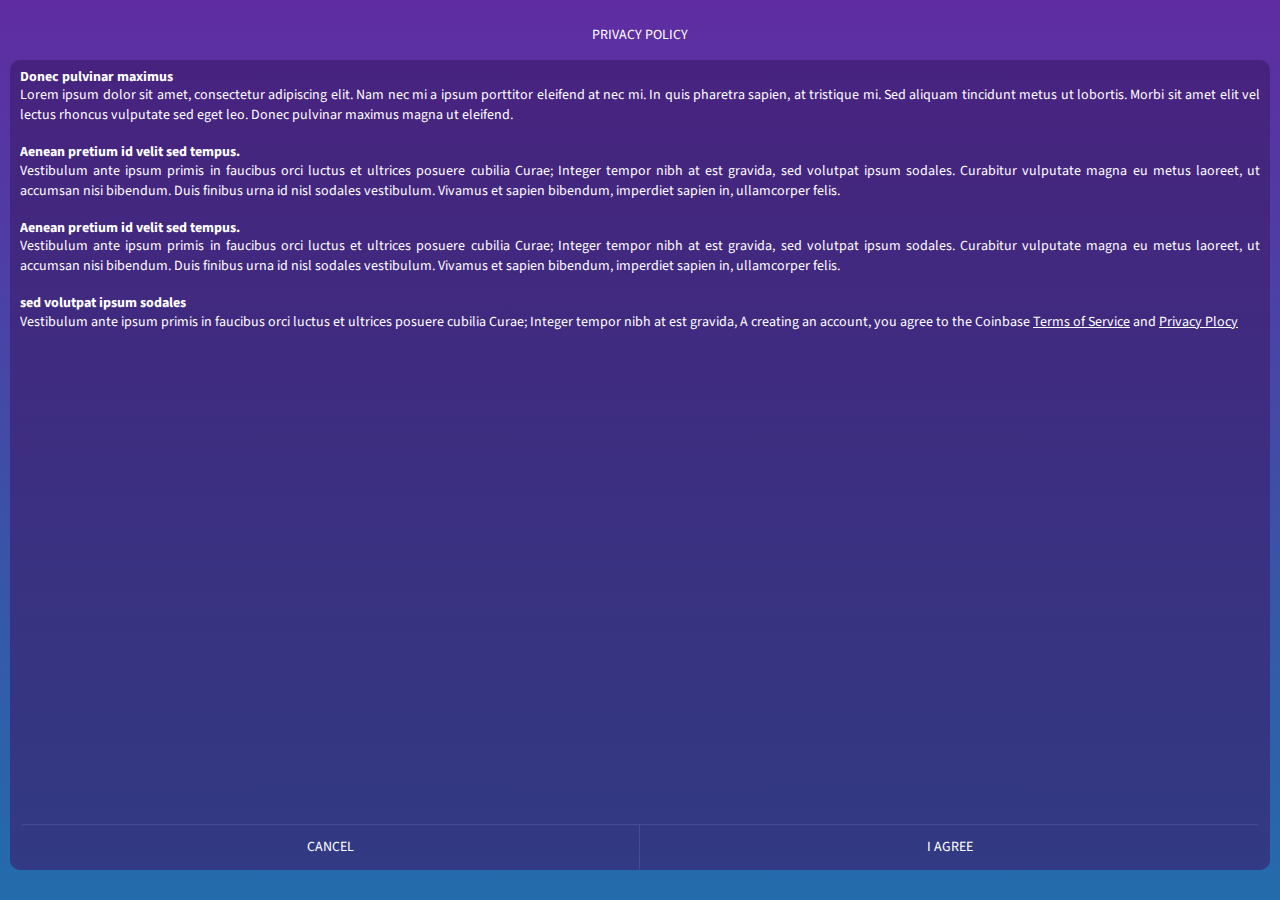
==== index.html @ c9eff9c0 "new version" ====
<!DOCTYPE html>
<html lang="en">
<head>
	<meta charset="utf-8">
	<meta http-equiv="X-UA-Compatible" content="IE=edge">
	<meta name="viewport" content="width=device-width, initial-scale=1, maximum-scale=1, user-scalable=no">
	<title>Health First</title>
	<link href="https://fonts.googleapis.com/css?family=Source+Sans+Pro:400,600,700,900" rel="stylesheet">
	<link href="css/bootstrap.min.css" rel="stylesheet">
	<!--<link href="css/bootstrap-datepicker.css" rel="stylesheet">-->
	<link href="css/theme.css?v=1.9" rel="stylesheet">
	<!--<link href="css/bootstrap-fileupload.css" rel="stylesheet">-->
</head>
<body class="privacy-page">
	<header id="pageheader" style="display:none;">
		<div class="header">
			<div class="panel-control-left"><a href="#"><img alt="Back" src="assets/img/menu2.png" width="21" height="19"></a></div>
			<div class="site-title"><h4>My profile</h4></div>
			<div class="panel-control-right"><a href="#"><img alt="Menu" src="assets/img/menu-icon.png" width="4" height="16"></a></div>
		</div>
	</header>
    
	<main id="pagecontent" class="mobile-wrapper">
		<div id="htmlContent">
			<div id="privacy_html">
				<div class="privacy-title">
				Privacy Policy
				</div>
				<div class="panel privacy-wrap main">
					<div class="panel-body">
					  <div id="privacy-box" class="privacy-box">
						<div class="privacy-cont">
							<h5>Donec pulvinar maximus</h5>
							<p>Lorem ipsum dolor sit amet, consectetur adipiscing elit. Nam nec mi a ipsum porttitor eleifend at nec mi. In quis pharetra sapien, at tristique mi. Sed aliquam tincidunt metus ut lobortis. Morbi sit amet elit vel lectus rhoncus vulputate sed eget leo. Donec pulvinar maximus magna ut eleifend.</p>
							<h5>Aenean pretium id velit sed tempus.</h5>
							<p>Vestibulum ante ipsum primis in faucibus orci luctus et ultrices posuere cubilia Curae; Integer tempor nibh at est gravida, sed volutpat ipsum sodales. Curabitur vulputate magna eu metus laoreet, ut accumsan nisi bibendum. Duis finibus urna id nisl sodales vestibulum. Vivamus et sapien bibendum, imperdiet sapien in, ullamcorper felis.</p>
							<h5>Aenean pretium id velit sed tempus.</h5>
							<p>Vestibulum ante ipsum primis in faucibus orci luctus et ultrices posuere cubilia Curae; Integer tempor nibh at est gravida, sed volutpat ipsum sodales. Curabitur vulputate magna eu metus laoreet, ut accumsan nisi bibendum. Duis finibus urna id nisl sodales vestibulum. Vivamus et sapien bibendum, imperdiet sapien in, ullamcorper felis.</p>
							<h5>sed volutpat ipsum sodales</h5> 
							<p>Vestibulum ante ipsum primis in faucibus orci luctus et ultrices posuere cubilia Curae; Integer tempor nibh at est gravida, A creating an account, you agree to the Coinbase <a href="">Terms of Service</a> and <a href="">Privacy Plocy</a></p>
						</div>
					  </div>
					</div>
					<div class="panel-footer ">
						<div class="btn-group btn-group-footer btn-group-justified privacy-footer">
							<a href="#" class="btn">Cancel</a>
							<a href="#" class="btn">I Agree</a>
						</div>
					</div>
				</div>
			</div>
		</div>
	</main>
    
    <footer id="pagefooter"> </footer>
    <div id="loading" style="text-align: center; display: none;">
        <img src="img/AcuantWebServices/ring.gif" alt="loading" width="66" height="66">
    </div>
    <script src="js/jquery.min.js"></script>
    <script src="js/bootstrap.min.js"></script>
    <script src="js/modernizr.js"></script>
    <script src="js/jquery.validate.js"></script>
    <script type='text/javascript' src='js/select2.js'></script>
	<script type="text/javascript" src="js/jquery.nicescroll.min.js"></script>
	<!--<script type="text/javascript" src="js/jquery.slimscroll.js"></script>-->
    <!--<script src="js/jquery.nicescroll.min.js"></script> -->
    <script src="js/yosiwebapp.js?v=3.1"></script>
   	<script src="js/app.js"></script>
</body>
</html>
---- css/theme.css ----
.clearfix{*zoom:1;}
.clearfix:before,
.clearfix:after{display:table;content:"";line-height:0;}
.clearfix:after{clear:both;}
.hide-text{font:0/0 a;color:transparent;text-shadow:none;background-color:transparent;border:0;}
.input-block-level{display:block;width:100%;min-height:30px;-webkit-box-sizing:border-box;-moz-box-sizing:border-box;box-sizing:border-box;}
.btn-file{overflow:hidden;position:relative;vertical-align:middle;}
.btn-file > input{position:absolute;top:0;right:0;margin:0;opacity:0;filter:alpha(opacity=0);transform:translate(-300px, 0) scale(4);font-size:23px;direction:ltr;cursor:pointer;}
.fileupload{margin-bottom:9px;}
.fileupload .uneditable-input{display:inline-block;margin-bottom:0px;vertical-align:middle;cursor:text;}
.fileupload .thumbnail{overflow:hidden;display:inline-block;margin-bottom:5px;vertical-align:middle;text-align:center;}
.fileupload .thumbnail > img{display:inline-block;vertical-align:middle;max-height:100%;}
.fileupload .btn{vertical-align:middle;}
.fileupload-exists .fileupload-new,
.fileupload-new .fileupload-exists{display:none;}
.fileupload-inline .fileupload-controls{display:inline;}
.fileupload-new .input-append .btn-file{-webkit-border-radius:0 3px 3px 0;-moz-border-radius:0 3px 3px 0;border-radius:0 3px 3px 0;}
.thumbnail-borderless .thumbnail{border:none;padding:0;-webkit-border-radius:0;-moz-border-radius:0;border-radius:0;-webkit-box-shadow:none;-moz-box-shadow:none;box-shadow:none;}
.fileupload-new.thumbnail-borderless .thumbnail{border:1px solid #ddd;}
.control-group.warning .fileupload .uneditable-input{color:#a47e3c;border-color:#a47e3c;}
.control-group.warning .fileupload .fileupload-preview{color:#a47e3c;}
.control-group.warning .fileupload .thumbnail{border-color:#a47e3c;}
.control-group.error .fileupload .uneditable-input{color:#b94a48;border-color:#b94a48;}
.control-group.error .fileupload .fileupload-preview{color:#b94a48;}
.control-group.error .fileupload .thumbnail{border-color:#b94a48;}
.control-group.success .fileupload .uneditable-input{color:#468847;border-color:#468847;}
.control-group.success .fileupload .fileupload-preview{color:#468847;}
.control-group.success .fileupload .thumbnail{border-color:#468847;}
.select2-container{box-sizing:border-box;display:inline-block;margin:0;position:relative;vertical-align:middle;}
.select2-container .select2-selection--single{box-sizing:border-box;cursor:pointer;display:block;height:30px;user-select:none;-webkit-user-select:none;}
.select2-container .select2-selection--single .select2-selection__rendered{display:block;padding-left:12px;padding-right:20px;overflow:hidden;text-overflow:ellipsis;white-space:nowrap;font-size:13px;}
.select2-container .select2-selection--single .select2-selection__clear{position:relative;}
.select2-container[dir="rtl"] .select2-selection--single .select2-selection__rendered{padding-right:8px;padding-left:20px;}
.select2-container .select2-selection--multiple{box-sizing:border-box;cursor:pointer;display:block;min-height:32px;user-select:none;-webkit-user-select:none;}
.select2-container .select2-selection--multiple .select2-selection__rendered{display:inline-block;overflow:hidden;padding-left:8px;text-overflow:ellipsis;white-space:nowrap;}
.select2-container .select2-search--inline{float:left;}
.select2-container .select2-search--inline .select2-search__field{box-sizing:border-box;border:none;font-size:100%;margin-top:5px;padding:0;}
.select2-container .select2-search--inline .select2-search__field::-webkit-search-cancel-button{-webkit-appearance:none;}
.select2-dropdown{background-color:#f8fafc;border:1px solid #e4e4e4;border-radius:4px;box-sizing:border-box;display:block;position:absolute;left:-100000px;width:100%;z-index:1051;}
.select2-results{display:block;}
.select2-results__options{list-style:none;margin:0;padding:0;}
.select2-results__option{padding:6px;user-select:none;-webkit-user-select:none;}
.select2-results__option[aria-selected]{cursor:pointer;}
.select2-container--open .select2-dropdown{left:0;}
.select2-container--open .select2-dropdown--above{border-bottom:none;border-bottom-left-radius:0;border-bottom-right-radius:0;}
.select2-search--dropdown{display:block;padding:4px;}
.select2-search--dropdown .select2-search__field{padding:4px;width:100%;box-sizing:border-box;}
.select2-search--dropdown .select2-search__field::-webkit-search-cancel-button{-webkit-appearance:none;}
.select2-search--dropdown.select2-search--hide{display:none;}
.select2-close-mask{border:0;margin:0;padding:0;display:block;position:fixed;left:0;top:0;min-height:100%;min-width:100%;height:auto;width:auto;opacity:0;z-index:99;background-color:#fff;filter:alpha(opacity=0);}
.select2-hidden-accessible{border:0 !important;clip:rect(0 0 0 0) !important;height:1px !important;margin:-1px !important;overflow:hidden !important;padding:0 !important;position:absolute !important;width:1px !important;}
.select2-container--default .select2-selection--single{background-color:#f8fafc;border:1px solid #e4e4e4;border-radius:4px;color:#fff;}
.select2-container--default .select2-selection--single .select2-selection__rendered{color:#333;line-height:28px;}
.select2-container--default .select2-selection--single .select2-selection__clear{cursor:pointer;float:right;font-weight:bold;}
.select2-container--default .select2-selection--single .select2-selection__placeholder{color:#999;}
.select2-container--default .select2-selection--single .select2-selection__arrow{height:28px;position:absolute;top:1px;right:1px;width:20px;}
.select2-container--default .select2-selection--single .select2-selection__arrow b{border-color:#939393 transparent transparent transparent;border-style:solid;border-width:5px 4px 0 4px;height:0;left:50%;margin-left:-4px;margin-top:-2px;position:absolute;top:50%;width:0;}
.select2-container--default[dir="rtl"] .select2-selection--single .select2-selection__clear{float:left;}
.select2-container--default[dir="rtl"] .select2-selection--single .select2-selection__arrow{left:1px;right:auto;}
.select2-container--default.select2-container--disabled .select2-selection--single{background-color:#eee;cursor:default;}
.select2-container--default.select2-container--disabled .select2-selection--single .select2-selection__clear{display:none;}
.select2-container--default.select2-container--open .select2-selection--single .select2-selection__arrow b{border-color:transparent transparent #939393 transparent;border-width:0 4px 5px 4px;}
.select2-container--default .select2-selection--multiple{background-color:white;border:1px solid #aaa;border-radius:4px;cursor:text;}
.select2-container--default .select2-selection--multiple .select2-selection__rendered{box-sizing:border-box;list-style:none;margin:0;padding:0 5px;width:100%;}
.select2-container--default .select2-selection--multiple .select2-selection__placeholder{color:#999;margin-top:5px;float:left;}
.select2-container--default .select2-selection--multiple .select2-selection__clear{cursor:pointer;float:right;font-weight:bold;margin-top:5px;margin-right:10px;}
.select2-container--default .select2-selection--multiple .select2-selection__choice{background-color:#e4e4e4;border:1px solid #aaa;border-radius:4px;cursor:default;float:left;margin-right:5px;margin-top:5px;padding:0 5px;}
.select2-container--default .select2-selection--multiple .select2-selection__choice__remove{color:#999;cursor:pointer;display:inline-block;font-weight:bold;margin-right:2px;}
.select2-container--default .select2-selection--multiple .select2-selection__choice__remove:hover{color:#333;}
.select2-container--default[dir="rtl"] .select2-selection--multiple .select2-selection__choice, .select2-container--default[dir="rtl"] .select2-selection--multiple .select2-selection__placeholder, .select2-container--default[dir="rtl"] .select2-selection--multiple .select2-search--inline{float:right;}
.select2-container--default[dir="rtl"] .select2-selection--multiple .select2-selection__choice{margin-left:5px;margin-right:auto;}
.select2-container--default[dir="rtl"] .select2-selection--multiple .select2-selection__choice__remove{margin-left:2px;margin-right:auto;}
.select2-container--default.select2-container--focus .select2-selection--multiple{border:solid black 1px;outline:0;}
.select2-container--default.select2-container--disabled .select2-selection--multiple{background-color:#eee;cursor:default;}
.select2-container--default.select2-container--disabled .select2-selection__choice__remove{display:none;}
.select2-container--default.select2-container--open.select2-container--above .select2-selection--single, .select2-container--default.select2-container--open.select2-container--above .select2-selection--multiple{border-top-left-radius:0;border-top-right-radius:0;}
.select2-container--default.select2-container--open.select2-container--below .select2-selection--single, .select2-container--default.select2-container--open.select2-container--below .select2-selection--multiple{border-bottom-left-radius:0;border-bottom-right-radius:0;}
.select2-container--default .select2-search--dropdown .select2-search__field{background-color:#206a47;border:1px solid #206a47;}
.select2-container--default .select2-search--inline .select2-search__field{background:transparent;border:none;outline:0;box-shadow:none;-webkit-appearance:textfield;}
.select2-container--default .select2-results > .select2-results__options{max-height:200px;overflow-y:auto;}
.select2-container--default .select2-results__option[role=group]{padding:0;}
.select2-container--default .select2-results__option[aria-disabled=true]{color:#999;}
.select2-container--default .select2-results__option .select2-results__option{padding-left:1em;}
.select2-container--default .select2-results__option .select2-results__option .select2-results__group{padding-left:0;}
.select2-container--default .select2-results__option .select2-results__option .select2-results__option{margin-left:-1em;padding-left:2em;}
.select2-container--default .select2-results__option .select2-results__option .select2-results__option .select2-results__option{margin-left:-2em;padding-left:3em;}
.select2-container--default .select2-results__option .select2-results__option .select2-results__option .select2-results__option .select2-results__option{margin-left:-3em;padding-left:4em;}
.select2-container--default .select2-results__option .select2-results__option .select2-results__option .select2-results__option .select2-results__option .select2-results__option{margin-left:-4em;padding-left:5em;}
.select2-container--default .select2-results__option .select2-results__option .select2-results__option .select2-results__option .select2-results__option .select2-results__option .select2-results__option{margin-left:-5em;padding-left:6em;}
.select2-container--default .select2-results__option--highlighted[aria-selected]{background-color:#5897fb;color:white;}
.select2-container--default .select2-results__group{cursor:default;display:block;padding:6px;}
.select2-container--classic .select2-selection--single{background-color:#f7f7f7;border:1px solid #aaa;border-radius:4px;outline:0;background-image:-webkit-linear-gradient(top, white 50%, #eeeeee 100%);background-image:-o-linear-gradient(top, white 50%, #eeeeee 100%);background-image:linear-gradient(to bottom, white 50%, #eeeeee 100%);background-repeat:repeat-x;filter:progid:DXImageTransform.Microsoft.gradient(startColorstr='#FFFFFFFF', endColorstr='#FFEEEEEE', GradientType=0);}
.select2-container--classic .select2-selection--single:focus{border:1px solid #5897fb;}
.select2-container--classic .select2-selection--single .select2-selection__rendered{color:#444;line-height:28px;}
.select2-container--classic .select2-selection--single .select2-selection__clear{cursor:pointer;float:right;font-weight:bold;margin-right:10px;}
.select2-container--classic .select2-selection--single .select2-selection__placeholder{color:#999;}
.select2-container--classic .select2-selection--single .select2-selection__arrow{background-color:#ddd;border:none;border-left:1px solid #aaa;border-top-right-radius:4px;border-bottom-right-radius:4px;height:26px;position:absolute;top:1px;right:1px;width:20px;background-image:-webkit-linear-gradient(top, #eeeeee 50%, #cccccc 100%);background-image:-o-linear-gradient(top, #eeeeee 50%, #cccccc 100%);background-image:linear-gradient(to bottom, #eeeeee 50%, #cccccc 100%);background-repeat:repeat-x;filter:progid:DXImageTransform.Microsoft.gradient(startColorstr='#FFEEEEEE', endColorstr='#FFCCCCCC', GradientType=0);}
.select2-container--classic .select2-selection--single .select2-selection__arrow b{border-color:#888 transparent transparent transparent;border-style:solid;border-width:5px 4px 0 4px;height:0;left:50%;margin-left:-4px;margin-top:-2px;position:absolute;top:50%;width:0;}
.select2-container--classic[dir="rtl"] .select2-selection--single .select2-selection__clear{float:left;}
.select2-container--classic[dir="rtl"] .select2-selection--single .select2-selection__arrow{border:none;border-right:1px solid #aaa;border-radius:0;border-top-left-radius:4px;border-bottom-left-radius:4px;left:1px;right:auto;}
.select2-container--classic.select2-container--open .select2-selection--single{border:1px solid #5897fb;}
.select2-container--classic.select2-container--open .select2-selection--single .select2-selection__arrow{background:transparent;border:none;}
.select2-container--classic.select2-container--open .select2-selection--single .select2-selection__arrow b{border-color:transparent transparent #888 transparent;border-width:0 4px 5px 4px;}
.select2-container--classic.select2-container--open.select2-container--above .select2-selection--single{border-top:none;border-top-left-radius:0;border-top-right-radius:0;background-image:-webkit-linear-gradient(top, white 0%, #eeeeee 50%);background-image:-o-linear-gradient(top, white 0%, #eeeeee 50%);background-image:linear-gradient(to bottom, white 0%, #eeeeee 50%);background-repeat:repeat-x;filter:progid:DXImageTransform.Microsoft.gradient(startColorstr='#FFFFFFFF', endColorstr='#FFEEEEEE', GradientType=0);}
.select2-container--classic.select2-container--open.select2-container--below .select2-selection--single{border-bottom:none;border-bottom-left-radius:0;border-bottom-right-radius:0;background-image:-webkit-linear-gradient(top, #eeeeee 50%, white 100%);background-image:-o-linear-gradient(top, #eeeeee 50%, white 100%);background-image:linear-gradient(to bottom, #eeeeee 50%, white 100%);background-repeat:repeat-x;filter:progid:DXImageTransform.Microsoft.gradient(startColorstr='#FFEEEEEE', endColorstr='#FFFFFFFF', GradientType=0);}
.select2-container--classic .select2-selection--multiple{background-color:white;border:1px solid #aaa;border-radius:4px;cursor:text;outline:0;}
.select2-container--classic .select2-selection--multiple:focus{border:1px solid #5897fb;}
.select2-container--classic .select2-selection--multiple .select2-selection__rendered{list-style:none;margin:0;padding:0 5px;}
.select2-container--classic .select2-selection--multiple .select2-selection__clear{display:none;}
.select2-container--classic .select2-selection--multiple .select2-selection__choice{background-color:#e4e4e4;border:1px solid #aaa;border-radius:4px;cursor:default;float:left;margin-right:5px;margin-top:5px;padding:0 5px;}
.select2-container--classic .select2-selection--multiple .select2-selection__choice__remove{color:#888;cursor:pointer;display:inline-block;font-weight:bold;margin-right:2px;}
.select2-container--classic .select2-selection--multiple .select2-selection__choice__remove:hover{color:#555;}
.select2-container--classic[dir="rtl"] .select2-selection--multiple .select2-selection__choice{float:right;}
.select2-container--classic[dir="rtl"] .select2-selection--multiple .select2-selection__choice{margin-left:5px;margin-right:auto;}
.select2-container--classic[dir="rtl"] .select2-selection--multiple .select2-selection__choice__remove{margin-left:2px;margin-right:auto;}
.select2-container--classic.select2-container--open .select2-selection--multiple{border:1px solid #5897fb;}
.select2-container--classic.select2-container--open.select2-container--above .select2-selection--multiple{border-top:none;border-top-left-radius:0;border-top-right-radius:0;}
.select2-container--classic.select2-container--open.select2-container--below .select2-selection--multiple{border-bottom:none;border-bottom-left-radius:0;border-bottom-right-radius:0;}
.select2-container--classic .select2-search--dropdown .select2-search__field{border:1px solid #aaa;outline:0;}
.select2-container--classic .select2-search--inline .select2-search__field{outline:0;box-shadow:none;}
.select2-container--classic .select2-dropdown{background-color:white;border:1px solid transparent;}
.select2-container--classic .select2-dropdown--above{border-bottom:none;}
.select2-container--classic .select2-dropdown--below{border-top:none;}
.select2-container--classic .select2-results > .select2-results__options{max-height:200px;overflow-y:auto;}
.select2-container--classic .select2-results__option[role=group]{padding:0;}
.select2-container--classic .select2-results__option[aria-disabled=true]{color:grey;}
.select2-container--classic .select2-results__option--highlighted[aria-selected]{background-color:#3875d7;color:white;}
.select2-container--classic .select2-results__group{cursor:default;display:block;padding:6px;}
.select2-container--classic.select2-container--open .select2-dropdown{border-color:#5897fb;}
.select2-container--default .select2-selection--multiple .select2-selection__rendered{height:32px;overflow:hidden;-webkit-transition:all .35s;-moz-transition:all .35s;transition:all .35s;}
.select2-container--default.select2-container--focus .select2-selection--multiple .select2-selection__rendered{height:auto;overflow:visible;min-height:32px;}
.select2-container--default .select2-selection--multiple .select2-selection__choice{text-overflow:ellipsis;white-space:nowrap;width:120px;overflow:hidden;display:inline-block;}
body{font-family:"Source Sans Pro",sans-serif;background:#f3f7fa;}
body.subpagebody, body.howreach-page, body.privacy-page, body.password-page, body.signup-page{background-repeat:no-repeat;background-attachment:fixed;background-color:rgba(95,44,161,1);background-image:-moz-linear-gradient(top, rgba(95,44,161,1) 0%, rgba(35,108,172,1) 100%);background-image:-webkit-gradient(left top, left bottom, color-stop(0%, rgba(95,44,161,1)), color-stop(100%, rgba(35,108,172,1)));background-image:-webkit-linear-gradient(top, rgba(95,44,161,1) 0%, rgba(35,108,172,1) 100%);background-image:-o-linear-gradient(top, rgba(95,44,161,1) 0%, rgba(35,108,172,1) 100%);background-image:-ms-linear-gradient(top, rgba(95,44,161,1) 0%, rgba(35,108,172,1) 100%);background-image:linear-gradient(to bottom, rgba(95,44,161,1) 0%, rgba(35,108,172,1) 100%);filter:progid:DXImageTransform.Microsoft.gradient(startColorstr='#5f2ca1', endColorstr='#236cac', GradientType=0);}
h1, h2, h3, h4, h5, h6{font-family:"Source Sans Pro",sans-serif;}
a, a:hover, a:focus{outline:none;-webkit-transition:color .15s ease-in-out 0s;-moz-transition:color .15s ease-in-out 0s;transition:color .15s ease-in-out 0s;text-decoration:none;}
label{font-weight:normal;color:#333;font-size:13px;}
#profileHeader{background:rgba(95,44,161,1);background:-moz-linear-gradient(top, rgba(95,44,161,1) 0%, rgba(35,108,172,1) 100%);background:-webkit-gradient(left top, left bottom, color-stop(0%, rgba(95,44,161,1)), color-stop(100%, rgba(35,108,172,1)));background:-webkit-linear-gradient(top, rgba(95,44,161,1) 0%, rgba(35,108,172,1) 100%);background:-o-linear-gradient(top, rgba(95,44,161,1) 0%, rgba(35,108,172,1) 100%);background:-ms-linear-gradient(top, rgba(95,44,161,1) 0%, rgba(35,108,172,1) 100%);background:linear-gradient(to bottom, rgba(95,44,161,1) 0%, rgba(35,108,172,1) 100%);filter:progid:DXImageTransform.Microsoft.gradient(startColorstr='#5f2ca1', endColorstr='#236cac', GradientType=0);height:86px;left:0;margin:auto;padding:0;position:relative;text-align:center;top:0;width:100%;z-index:99;}
#profileHeader h4{color:#fff;display:block;font-family:"Source Sans Pro",sans-serif;font-size:18px;line-height:86px;font-weight:500;margin:0;text-transform:uppercase;letter-spacing:.5;}
#pageheader{position:relative;}
#pageheader .logowithbg{text-align:center;padding:10px 0;}
#banner{background:#6DC437 url(../img/home-hero.jpg) no-repeat center top;background-size:cover;padding:160px 0;text-align:center;}
.subpagebody #banner{padding:50px 0 30px 0;background-position:center 50%;}
.subpagebody #banner h2{color:#fff;font-family:"Source Sans Pro",sans-serif;font-size:24px;line-height:1.1;margin:20px 0 0 0;padding:0 10px 0px;text-align:center;font-weight:400;}
#banner.muserprofile{height:315px;}
#pagecontent{padding:30px;}
#pagecontent .chossedoctorlist ul{padding-left:0;margin:0;}
#pagecontent .chossedoctorlist li{list-style:none;margin:0 0 6px;}
#pagecontent .chossedoctorlist li:last-child{margin-bottom:0;}
#pagecontent .chossedoctorlist li a{font-size:14px;font-weight:normal;background-color:#f1f5f9;border:1px solid #e4e4e4 !important;border-radius:3px;-moz-border-radius:3px;-webkit-border-radius:3px;-o-border-radius:3px;padding:10px;color:#333;text-decoration:none;display:inline-block;width:100%;text-align:left;position:relative;}
#pagecontent .chossedoctorlist li a:hover{opacity:0.8;color:#333;}
#pagecontent .login-from{display:inline-block;width:100%;}
#pagecontent .login-from .form-control{font-family:Source Sans Pro;background-color:#f8fafc;border:1px solid #e4e4e4;box-shadow:inherit;color:#333;font-size:13px;height:35px;letter-spacing:0.5px;}
#pagecontent input[type="submit"]{font-weight:bold;margin:40px auto 0;width:163px;white-space:normal;padding:4px 15px;background-color:#125d8d;border:1px solid #125d8d !important;text-transform:uppercase;color:#fff;display:block;font-size:14px;border-radius:50px;-moz-border-radius:50px;-webkit-border-radius:50px;-o-border-radius:50px;}
.pagefoot{text-align:center;}
.pagefoot p{color:#333;display:block;font-family:"Source Sans Pro",sans-serif;font-size:13px;line-height:20px;margin:0 0 10px;padding:0 20px;font-weight:400;}
.pagefoot a{color:#333;font-family:"Source Sans Pro",sans-serif;font-size:13px;line-height:18px;margin:20px 0 0;text-align:center;text-decoration:underline;}
.backBtn{height:86px;left:0;margin:0;padding:32px 20px;position:absolute;top:0;z-index:999;}
#pagecontent .fileupload-new{margin-bottom:0;}
.scancardpage .fileupload .thumbnail{background:#e8e8e8 none repeat scroll 0 0;border:1px solid #d1d1d1;border-radius:3px;line-height:22px !important;margin:auto;padding:9px;width:135px;}
.scancardpage .starter-template{padding:0 0 5px;text-align:center;}
#pagecontent .bluebtn{display:block;font-family:"Source Sans Pro",sans-serif;font-size:18px;text-transform:uppercase;width:100%;border-radius:3px;-moz-border-radius:3px;-webkit-border-radius:3px;-o-border-radius:3px;background-color:#1e75ac;color:#fff;text-align:center;line-height:24px;font-size:14px;padding:5px 0;height:35px;}
.bluebtn:hover{opacity:0.8;color:#fff;}
#pagecontent .yc-button.addInsurance.bluebtn{font-size:13px !important;}
#pagecontent .othersubmitlink{text-align:center;margin-top:20px;}
#pagecontent .othersubmitlink a{font-family:Source Sans Pro;color:#333;font-size:14px;text-decoration:underline;margin:0;padding:0;line-height:18px;}
#pagecontent .mobile-first-card{padding-top:70px;}
#pagecontent .mobile-first-card .fileupload-new{display:inline-block;}
#pagecontent .mobile-first-card p{color:#333;font-family:"Source Sans Pro",sans-serif;font-size:13px;font-weight:400;line-height:20px;}
#pagecontent .nav.navbar-nav{font-weight:500;}
#pagecontent .radiooption{float:left;margin-right:4px;margin-bottom:0 !important;}
#pagecontent .genterradio{display:inline-block;width:100%;}
#pagecontent .viewscannedimage{float:right;text-align:center;margin-bottom:15px;}
#pagecontent .viewscannedimage a, #pagecontent .viewscannedimage a:hover{color:#333333;font-size:10px;font-family:"Source Sans Pro",sans-serif;text-decoration:none;margin:0;font-weight:400;display:block;}
#pagecontent .viewscannedimage img{max-width:100%;height:auto;vertical-align:middle;border:0;}
#pagecontent .viewscannedimage a span{display:block;line-height:1.4;}
input[type=checkbox]:not(old),input[type=radio]:not(old){width:28px;margin:0;padding:0;opacity:0;}
input[type=checkbox]:not(old) + label,input[type=radio]:not(old) + label{display:inline-block;margin-left:-28px;padding-left:28px;background:url('../img/checks.png') no-repeat 0 0;line-height:24px;padding-bottom:0;font-family:"Source Sans Pro",sans-serif;font-weight:400;color:#333;font-size:13px;}
input[type=checkbox]:not(old) + label{margin-left:0;}
input[type=checkbox]:not(old):checked + label{background-position:0 -24px;}
input[type=radio]:not(old):checked + label{background-position:0 -48px;}
#pagecontent .login-from .yc-form-field-dob input[type="tel"]{background:none!important;padding:0;border:none;border-bottom:1px solid #333;box-shadow:none;-moz-box-shadow:none;-webkit-box-shadow:none;-o-box-shadow:none;border-radius:0px;-moz-border-radius:0px;-webkit-border-radius:0px;-o-border-radius:0px;min-height:1.1em;display:block;}
.dotstyle{padding:0px 0 10px;margin-top:15px;}
.dotstyle ul{position:relative;display:inline-block;margin:0;padding:0;list-style:none;cursor:default;-webkit-touch-callout:none;-webkit-user-select:none;-khtml-user-select:none;-moz-user-select:none;-ms-user-select:none;user-select:none;}
.dotstyle li{position:relative;display:block;float:left;margin:0 5px;width:10px;height:10px;cursor:pointer;}
.dotstyle-smalldotstroke li{border-radius:50%;border:1px solid #243673;-webkit-transition:border 0.3s ease;transition:border 0.3s ease;}
.dotstyle-smalldotstroke li:first-child{margin-left:0;}
.dotstyle-smalldotstroke li.current{border-width:2px;}
.dotstyle li a{top:0;left:0;width:100%;height:100%;outline:none;border-radius:50%;background-color:#fff;background-color:rgba(255, 255, 255, 0.3);text-indent:-999em;cursor:pointer;position:absolute;}
.dotstyle-smalldotstroke li a{background-color:#203371;-webkit-transition:background-color 0.3s ease, -webkit-transform 0.3s ease;transition:background-color 0.3s ease, transform 0.3s ease;}
.dotstyle-smalldotstroke li a:hover, .dotstyle-smalldotstroke li a:focus, .dotstyle-smalldotstroke li.current a{background-color:#fff;-webkit-transform:scale(0.7);transform:scale(0.7);}
.dotstyle-smalldotstroke li.current a{-webkit-transform:scale(0.6);transform:scale(0.6);}
#pagecontent .phone-container{position:relative;}
#pagecontent .callto{width:40px;height:40px;position:absolute;z-index:999;right:0;top:-40px;border-radius:50%;background:#46a7ae url(../img/phone.png) no-repeat center center;}
#pagecontent .callto a{display:block;width:40px;height:40px;}
#pagecontent .searchInput{position:relative;}
.page-medical-info #pagecontent .searchInput:after{background:transparent url("../img/ac-search2.png") no-repeat scroll 0 0;}
#pagecontent .searchInput:after{background:transparent url("../img/ac-search.png") no-repeat scroll 0 0;bottom:0;content:"";display:block;height:12px;margin:auto;position:absolute;right:8px;top:1px;width:14px;}
#pagecontent .mobile-u-p a{margin-bottom:10px;}
.doctor-information .d-title{color:#fff;display:inline-block;font-weight:500;text-overflow:ellipsis;white-space:nowrap;width:275px;font-size:14px;}
.doctor-information .d-ptitle{color:#fff;display:inline-block;font-weight:400;text-overflow:ellipsis;white-space:nowrap;width:275px;font-size:14px;}
.doctor-information .d-sname{color:#fff;display:inline-block;font-weight:400;text-overflow:ellipsis;white-space:nowrap;width:275px;font-size:14px;}
.doctor-information .d-paddress{color:#fff;display:inline-block;font-weight:400;text-overflow:ellipsis;white-space:nowrap;width:275px;font-size:14px;}
.not-sure{color:#fff;display:table-cell;font-size:14px;font-weight:400;text-overflow:ellipsis;vertical-align:middle;white-space:nowrap;width:275px;}
#pagecontent .customddWrap{position:relative;}
#pagecontent .customddWrap .select2-container--default .select2-selection--single, #noinsurance{border:0;background:#1e75ac;border-radius:3px;-moz-border-radius:3px;-webkit-border-radius:3px;-o-border-radius:3px;height:38px;padding:8px 10px;outline:none;}
#noinsurance{color:#333333;display:block;font-family:"Source Sans Pro",sans-serif;font-size:13px;line-height:37px;padding:0 10px;text-transform:uppercase;position:relative;}
#noinsurance:after{background-image:url("../img/select-normal.png");background-repeat:no-repeat;bottom:0;content:"";display:inline-block;height:17px;margin:auto;position:absolute;right:10px;top:0;width:16px;}
#noinsurance.active:after{background-image:url("../img/select-active.png");}
#pagecontent .customddWrap .select2-container--default .select2-selection--single .select2-selection__arrow{display:block;height:34px;left:1px;width:34px;}
#pagecontent .customddWrap .select2-container--default .select2-selection--single .select2-selection__arrow b{background:rgba(0, 0, 0, 0) url("../img/dd-normal.png") no-repeat scroll 0 0;border:medium none;bottom:0;height:17px;margin:auto;position:absolute;top:1px;width:16px;left:6px;}
#pagecontent .customddWrap .select2-container--default.select2-container--open .select2-selection--single .select2-selection__arrow b{background:rgba(0, 0, 0, 0) url("../img/dd-expand.png") no-repeat scroll 0 0;height:3px;}
#pagecontent .customddWrap .select2-container--default .select2-selection--single .select2-selection__rendered{color:#fff;font-size:13px;line-height:20px;padding:0 25px;font-family:"Source Sans Pro",sans-serif;background-position:100% center;width:auto;display:block;}
#pagecontent .customddWrap .select2-container--default .select2-selection--single .select2-selection__rendered.selected{}
.customddWrap .select2-container.select2-container--default.select2-container--open{left:0 !important;position:relative !important;top:0 !important;}
.customddWrap .select2-container.select2-container--default.select2-container--open .select2-dropdown{position:static;}
.customddWrap .select2-container--default .select2-results > .select2-results__options{max-height:100%;overflow-y:auto;}
.customddWrap .select2-container--open .select2-dropdown{background-color:transparent;border:0px solid #9b9b9b;}
.customddWrap .select2-results li.select2-results__option{color:#fff !important;font-size:13px;margin:2px 0 0!important;padding:6px 10px;line-height:20px;background-color:#125d8d !important;border:1px solid #125d8d;font-family:"Source Sans Pro",sans-serif;text-align:center;font-weight:400;border-radius:3px;-moz-border-radius:3px;-webkit-border-radius:3px;-o-border-radius:3px;box-shadow:0 1px 1px rgba(0, 0, 0, 0.15);-moz-box-shadow:0 1px 1px rgba(0, 0, 0, 0.15);-webkit-box-shadow:0 1px 1px rgba(0, 0, 0, 0.15);-o-box-shadow:0 1px 1px rgba(0, 0, 0, 0.15);}
.customddWrap .select2-container--open .select2-dropdown, #pagecontent-field .acResults, .yc-form-field .acResults{box-shadow:none!important;-moz-box-shadow:none!important;-webkit-box-shadow:none!important;-o-box-shadow:none!important;}
.customddWrap .select2-container--default .select2-results__option[aria-selected="true"],.select2-container--default .select2-results__option[aria-selected="true"]{background-image:none !important;opacity:0.65;}
.customddWrap .select2-container--default .select2-results__option--highlighted,.select2-container--default .select2-results__option--highlighted[aria-selected="false"]{background-color:transparent!important;}
.select2-container--open .select2-dropdown, #pagecontent-field .acResults, .yc-form-field .acResults{margin-top:4px;}
.select2-container--open .select2-dropdown .select2-results li.select2-results__option{font-family:"Source Sans Pro",sans-serif;font-size:13px;font-weight:400;line-height:1.6;margin:0;padding:5px;color:#333;width:100%;float:left;display:block;}
#pagecontent-field .acResults ul li{font-family:"Source Sans Pro",sans-serif;font-size:13px;font-weight:400;line-height:1.6;margin:0;padding:5px;color:#fff;width:100%;float:left;display:block;}
.yc-form-field .acResults ul li{font-family:"Source Sans Pro",sans-serif;font-size:13px;font-weight:400;line-height:1.6;margin:0;padding:5px;color:#fff;width:100%;float:left;display:block;}
.user-profile2 .select2-container--open .select2-dropdown .select2-results li.select2-results__option{border-bottom:1px solid #e4e4e4;}
.user-profile2 .select2-container--open .select2-dropdown .select2-results li.select2-results__option:last-child{border-bottom:0;}
.form-container .select2-container--default, .form-group .select2-container--default{width:100%!important;}
.select2-container--default .select2-selection--multiple{height:35px;min-height:22px;position:relative;border:0;}
.select2-container--default .select2-selection--multiple .select2-selection__rendered{font-size:13px;height:auto !important;min-height:21px !important;padding:0;line-height:20px;}
.select2-container--default .select2-selection--multiple .select2-selection__choice{background-color:#96a7b1;border:1px solid #96a7b1;border-radius:3px;-moz-border-radius:3px;-webkit-border-radius:3px;-o-border-radius:3px;padding:1px 5px 2px;}
#pagecontent .addmedication{display:block;text-align:center;font-size:13px;background-color:#125d8d;}
#pagecontent .addmedication:hover, #pagecontent .addmedication:active{color:#fff;}
#pagecontent .security_content{text-align:center;padding:20px 0 0;margin-bottom:30px;}
#pagecontent .form-style-1{margin:0 auto;max-width:280px;padding-left:0;}
#pagecontent .form-style-1 li{padding:0;display:block;list-style:none;margin:10px 0 15px;}
#pagecontent .scanbtn.greenbtn, #pagecontent .scanbtn.bluebtn{font-size:18px;padding:22px 15px;text-transform:uppercase;text-align:center;}
#pagecontent .greenbtn{border:1px solid #01989b;border-radius:3px;-moz-border-radius:3px;-webkit-border-radius:3px;-o-border-radius:3px;box-shadow:0 0 0px 1px rgba(5, 168, 170, .75) inset;-moz-box-shadow:0 0 0px 1px rgba(5, 168, 170, .75) inset;-webkit-box-shadow:0 0 0px 1px rgba(5, 168, 170, .75) inset;-o-box-shadow:0 0 0px 1px rgba(5, 168, 170, .75) inset;color:#fff;display:block;font-size:13px;font-weight:600;padding:12px 0;text-shadow:0 1px 1px rgba(0, 0, 0, 0.25);text-transform:uppercase;background-image:-ms-linear-gradient(top, rgba(2,160,163,1) 0%, rgba(0,119,121,1) 100%);background-image:-moz-linear-gradient(top, rgba(2,160,163,1) 0%, rgba(0,119,121,1) 100%);background-image:-o-linear-gradient(top, rgba(2,160,163,1) 0%, rgba(0,119,121,1) 100%);background-image:-webkit-gradient(linear, left top, left bottom, color-stop(0, rgba(2,160,163,1)), color-stop(100, rgba(0,119,121,1)));background-image:-webkit-linear-gradient(top, rgba(2,160,163,1) 0%, rgba(0,119,121,1) 100%);background-image:linear-gradient(to bottom, rgba(2,160,163,1) 0%, rgba(0,119,121,1) 100%);}
#pagecontent .security_content h4{margin-top:25px;}
#pagecontent .chossedoctorlist.readchyou li a{text-transform:none;font-weight:400;font-size:13px;}
#pagecontent h2.reach-title{font-family:"Source Sans Pro",sans-serif;font-size:18px!important;font-weight:600!important;color:#333;margin-bottom:20px;margin-top:20px;}
#pagecontent h4{font-family:"Source Sans Pro",sans-serif;font-size:13px!important;line-height:18px;color:#333;font-weight:400;padding-top:10px;margin:0px 0 30px 0;}
#pagecontent h4:last-child{padding-top:0;}
body.profile-signup{background:url(../img/home-hero.jpg) no-repeat left top;background-size:cover;background-attachment:fixed;}
body.profile-signup .form-container{margin:130px 2% 0px 2%;border:1px solid #fff;width:96%;}
body.profile-signup .form-container .logowithbg{margin-top:50px;text-align:center;}
body.profile-signup .form-container .form-section{padding:20px;margin-top:50px;background:#136E6F;}
body.profile-signup .form-container .form-section label{color:#fff;}
body.profile-signup .form-container .form-section .yc-button{background:#ffffff;background:-moz-linear-gradient(top, #ffffff 0%, #f6f6f6 47%, #ededed 100%);background:-webkit-linear-gradient(top, #ffffff 0%,#f6f6f6 47%,#ededed 100%);background:linear-gradient(to bottom, #ffffff 0%,#f6f6f6 47%,#ededed 100%);filter:progid:DXImageTransform.Microsoft.gradient(startColorstr='#ffffff', endColorstr='#ededed',GradientType=0);color:#414141 !important;width:100%;height:auto !important;padding:8px 0;line-height:24px;font-size:18px;font-weight:600;text-transform:uppercase;border:1px solid #01989b;}
body.profile-signup .form-container .yc-button:hover{opacity:0.8;}
#pagecontent .security_container{text-align:center;margin:0px 0px 0px;padding-bottom:10px;}
#pagecontent .security_container .yc-input{background-image:none !important;color:#333 !important;font-size:18px !important;height:45px;text-align:center;width:162px !important;}
#pagecontent .profile-complete{position:relative;margin-top:-170px;background:#fff;border:1px solid #ccc;}
#pagecontent .profile-complete .column-title{color:#13998b!important;font-size:20px;font-weight:600!important;letter-spacing:0;line-height:70px;margin-bottom:30px;margin-top:0;text-align:center;text-transform:capitalize;border-bottom:1px solid #9cd2dc;padding:0 10px;line-height:40px;}
#pagecontent .mobilevp ul{margin-bottom:10px;padding:0;}
#pagecontent .mobilevp ul:last-child{margin-bottom:0;}
#pagecontent .mobilevp li{list-style:none;border-bottom:1px solid #ddd;padding:7px 15px 5px;}
#pagecontent .mobilevp li:last-child{border-bottom:0;}
#pagecontent .mobilevp .vp_header{width:auto;margin:0;height:33px;text-indent:15px;background:#1e75ac;border:0!important;border-radius:3px;-moz-border-radius:3px;-webkit-border-radius:3px;-o-border-radius:3px;padding:0 0 0 0 !important;}
#pagecontent .mobilevp .vp_header h2{font-family:"Source Sans Pro",sans-serif;font-size:13px;font-weight:700;padding:7px 0px;margin:0;position:absolute;color:#fff;}
#pagecontent .mobilevp h4{margin-bottom:0;}
#pagecontent .vp_container h4{color:#333;font-family:"Source Sans Pro",sans-serif;font-size:13px;font-weight:400 !important;line-height:18px;margin:0;min-height:18px;padding:3px 0 4px;}
#pagecontent .mobilevp .vp_header > a{float:right;margin:0;padding:6px 10px 6px 0;text-align:center;}
#pagecontent .vp_container h2{color:#333;font-family:"Source Sans Pro",sans-serif;font-size:13px !important;font-weight:600 !important;line-height:18px;margin:0;}
#pagecontent .medical-info input[type="text"]{margin-bottom:25px;padding:15px 20px;height:auto;}
#pageheader .ycmenu{cursor:pointer;margin:0;position:absolute;right:30px;top:30%;padding:0;}
#pageheader .ycmenu-icons li{background:none repeat scroll 0 0 #fff;height:7px;width:7px;line-height:0;list-style:none outside none;margin-right:0px;margin-top:3px;vertical-align:top;border-radius:50%;}
#pageheader>ul.ycmlist{background:#46a7ae none repeat scroll 0 0;border-radius:3px;-moz-border-radius:3px;-webkit-border-radius:3px;-o-border-radius:3px;box-shadow:0 0 0 1px rgba(255, 255, 255, 0.65) inset, 0 0 4px rgba(0, 0, 0, 0.2);-moz-box-shadow:0 0 0 1px rgba(255, 255, 255, 0.65) inset, 0 0 4px rgba(0, 0, 0, 0.2);-webkit-box-shadow:0 0 0 1px rgba(255, 255, 255, 0.65) inset, 0 0 4px rgba(0, 0, 0, 0.2);-o-box-shadow:0 0 0 1px rgba(255, 255, 255, 0.65) inset, 0 0 4px rgba(0, 0, 0, 0.2);color:#333;right:23px;list-style:outside none none;margin:0;position:absolute;top:68px;width:170px;z-index:999;padding:0;display:none;}
#pageheader .ycmlist::after{background:rgba(0, 0, 0, 0) url("../img/menupoparrow.jpg") no-repeat scroll 0 0;content:"";height:12px;position:absolute;right:30px;top:-11px;width:14px;}
#pageheader>ul.ycmlist li{border-bottom:1px solid #3b959c;margin:0 1px;padding:0;text-align:left;position:relative;}
#pageheader>ul.ycmlist li:last-child, #pageheader>ul.ycmlist li.lastmenu::after{border:none;}
#pageheader>ul.ycmlist li a{color:#fff;display:block;font-family:"Source Sans Pro",sans-serif;font-size:14px;line-height:20px;margin:0;padding:8px 10px;}
.fancybox-wrap,
.fancybox-skin,
.fancybox-outer,
.fancybox-inner,
.fancybox-image,
.fancybox-wrap iframe,
.fancybox-wrap object,
.fancybox-nav,
.fancybox-nav span,
.fancybox-tmp{padding:0;margin:0;border:0;outline:none;vertical-align:top;}
.fancybox-wrap{position:absolute;top:0;left:0;z-index:8020;}
.fancybox-skin{position:relative;background:#f9f9f9;color:#444;text-shadow:none;}
.fancybox-opened{z-index:8030;}
.fancybox-outer,
.fancybox-inner{position:relative;}
.fancybox-inner{overflow:hidden;}
.fancybox-type-iframe .fancybox-inner{-webkit-overflow-scrolling:touch;}
.fancybox-error{color:#444;font:14px/20px "Helvetica Neue", Helvetica, Arial, sans-serif;margin:0;padding:15px;white-space:nowrap;}
.fancybox-image,
.fancybox-iframe{display:block;width:100%;height:100%;}
.fancybox-image{max-width:100%;max-height:100%;}
#fancybox-loading{background-image:url(../img/fancybox/fancybox_sprite.png);}
#fancybox-loading{position:fixed;top:50%;left:50%;margin-top:-22px;margin-left:-22px;background-position:0 -108px;opacity:0.8;cursor:pointer;z-index:8060;}
#fancybox-loading div{width:44px;height:44px;background:url(../img/fancybox/fancybox_loading.gif) center center no-repeat;}
.fancybox-close{position:absolute;top:30px;right:30px;width:30px;height:30px;cursor:pointer;z-index:8040;border:3px solid #fff;-webkit-border-radius:3px;-moz-border-radius:3px;border-radius:3px;color:#fff;background-color:rgba(0, 0, 0, 0.2);text-align:center;}
.fancybox-close i{font-size:16px;line-height:30px;}
.fancybox-close:hover{color:#fff;}
.fancybox-nav{position:absolute;top:0;width:40%;height:100%;cursor:pointer;text-decoration:none;background:transparent url(../img/fancybox/blank.gif);-webkit-tap-highlight-color:rgba(0, 0, 0, 0);z-index:8040;}
.fancybox-prev{left:0;}
.fancybox-next{right:0;}
.fancybox-nav span{position:absolute;top:50%;width:30px;height:30px;margin-top:-16px;cursor:pointer;z-index:8040;visibility:hidden;border:3px solid #fff;-webkit-border-radius:3px;-moz-border-radius:3px;border-radius:3px;color:#fff;background-color:rgba(0, 0, 0, 0.2);text-align:center;}
.fancybox-nav span i{font-size:16px;line-height:30px;}
.fancybox-nav span:hover{color:#fff;}
.fancybox-prev span{left:20px;}
.fancybox-next span{right:20px;}
.fancybox-nav:hover span{visibility:visible;}
.fancybox-tmp{position:absolute;top:-99999px;left:-99999px;max-width:99999px;max-height:99999px;overflow:visible !important;}
.fancybox-lock{overflow:visible !important;width:auto;}
.fancybox-lock body{overflow:hidden !important;}
.fancybox-lock-test{overflow-y:hidden !important;}
.fancybox-overlay{position:absolute;top:0;left:0;overflow:hidden;display:none;z-index:8010;background:url(../img/fancybox/fancybox_overlay.png);}
.fancybox-overlay-fixed{position:fixed;bottom:0;right:0;}
.fancybox-lock .fancybox-overlay{overflow:auto;overflow-y:scroll;}
.fancybox-title{visibility:hidden;position:relative;z-index:8050;margin-right:45px;}
.fancybox-opened .fancybox-title{visibility:visible;}
.fancybox-title-float-wrap{z-index:8050;margin-top:10px;}
.fancybox-title-float-wrap .child{display:inline-block;font-size:16px;text-transform:uppercase;color:#444;line-height:24px;}
.fancybox-title-outside-wrap{position:relative;margin-top:10px;color:#fff;}
.fancybox-title-inside-wrap{padding-top:10px;}
.fancybox-title-over-wrap{position:absolute;bottom:0;left:0;color:#fff;padding:10px;background:#000;background:rgba(0, 0, 0, 0.8);}
#personalinfo label.error{color:red;font-weight:100;font-size:15px;margin-top:5px;}
.customddWrap{position:relative;}
.selected_icon{position:absolute;right:11px;top:11px;background-image:url("../img/select-normal.png");height:16px;width:16px;}
.selected_icon.active{background-image:url("../img/select-active.png");}
.customddSH{height:38px;}
.customddSH_div{border:1px solid #adadad;box-sizing:border-box;font-size:inherit;outline:medium none;padding:8px;-webkit-transition:border-color 0.3s,box-shadow 0.3s;-moz-transition:border-color 0.3s,box-shadow 0.3s;-o-transition:border-color 0.3s,box-shadow 0.3s;transition:border-color 0.3s,box-shadow 0.3s;width:100%;line-height:normal;background-image:-ms-linear-gradient(top, rgba(255,255,255,1) 0%, rgba(239,239,239,1) 100%);background-image:-moz-linear-gradient(top, rgba(255,255,255,1) 0%, rgba(239,239,239,1) 100%);background-image:-o-linear-gradient(top, rgba(255,255,255,1) 0%, rgba(239,239,239,1) 100%);background-image:-webkit-gradient(linear, left top, left bottom, color-stop(0, rgba(255,255,255,1)), color-stop(100, rgba(239,239,239,1)));background-image:-webkit-linear-gradient(top, rgba(255,255,255,1) 0%, rgba(239,239,239,1) 100%);background-image:linear-gradient(to bottom, rgba(255,255,255,1) 0%, rgba(239,239,239,1) 100%);border:1px solid #adadad;border-radius:3px;-moz-border-radius:3px;-webkit-border-radius:3px;-o-border-radius:3px;box-shadow:0 1px 1px rgba(0, 0, 0, 0.15), 0 1px 0 rgba(255, 255, 255, 1) inset;-moz-box-shadow:0 1px 1px rgba(0, 0, 0, 0.15), 0 1px 0 rgba(255, 255, 255, 1) inset;-webkit-box-shadow:0 1px 1px rgba(0, 0, 0, 0.15), 0 1px 0 rgba(255, 255, 255, 1) inset;-o-box-shadow:0 1px 1px rgba(0, 0, 0, 0.15), 0 1px 0 rgba(255, 255, 255, 1) inset;left:0;position:absolute;top:0;width:100%;z-index:9;}
.customddSH_div:after{}
.customddSH_div:before{}
.customddSH_div span{}
.profile-complete-page .fancybox-close{background-color:transparent;background-size:100% auto;border:0 none;cursor:pointer;height:25px;position:absolute;right:-13px;top:-8px;width:32px;z-index:8040;}
.profile-complete-page .fancybox-close:hover{background-color:transparent;}
.profile-complete-page .fancybox-close{background-image:url("../img/fancybox_sprite.png");}
.fancybox-item.fancybox-close{background-color:transparent;background-image:url("../img/fancybox_sprite.png");background-size:100% auto;border:0 none;height:25px;right:-15px;top:-10px;width:32px;}
#fancybox-loading{background:rgba(0, 0, 0, 0) url("../img/fancybox_loading.gif") repeat scroll 0 0;cursor:pointer;height:42px;left:50%;margin-left:-21px;margin-top:-21px;opacity:0.8;position:fixed;top:50%;width:42px;z-index:1010;}
#formPlaceHolder > div{left:auto !important;line-height:normal;margin-left:auto !important;}
.searchInput{position:relative;}
.searchInput:after{background:transparent url("../img/ac-search.png") no-repeat scroll 0 0;bottom:0;content:"";display:block;height:13px;margin:auto;position:absolute;right:8px;top:1px;width:14px;}
.acResults{background-color:#fff;border:1px solid #9dd2dc;border-radius:0;overflow:hidden;padding:0;z-index:999;}
.acResults ul li{cursor:pointer;display:block;font:;font-size:17px;margin:0;overflow:hidden;padding:7px 10px;}
.searchInput .acResults{width:100% !important;}
#pagecontent .yc-form .form-control.acInput.acLoading{background:rgba(0, 0, 0, 0) url("../img/indicator.gif") no-repeat scroll 98% 48%!important;}
.form-group .acResults{}
.form-group .acResults{border:1px solid #adadad;border-radius:3px;-moz-border-radius:3px;-webkit-border-radius:3px;-o-border-radius:3px;box-shadow:0 1px 1px rgba(0, 0, 0, 0.15), 0 1px 0 rgba(255, 255, 255, 1) inset;-moz-box-shadow:0 1px 1px rgba(0, 0, 0, 0.15), 0 1px 0 rgba(255, 255, 255, 1) inset;-webkit-box-shadow:0 1px 1px rgba(0, 0, 0, 0.15), 0 1px 0 rgba(255, 255, 255, 1) inset;-o-box-shadow:0 1px 1px rgba(0, 0, 0, 0.15), 0 1px 0 rgba(255, 255, 255, 1) inset;background-image:-ms-linear-gradient(top, rgba(255,255,255,1) 0%, rgba(247,247,246,.7) 100%);background-image:-moz-linear-gradient(top, rgba(255,255,255,1) 0%, rgba(247,247,246,.7) 100%);background-image:-o-linear-gradient(top, rgba(255,255,255,1) 0%, rgba(247,247,246,.7) 100%);background-image:-webkit-gradient(linear, left top, left bottom, color-stop(0, rgba(255,255,255,.7)), color-stop(100, rgba(247,247,246,.7)));background-image:-webkit-linear-gradient(top, rgba(255,255,255,1) 0%, rgba(247,247,246,.7) 100%);background-image:linear-gradient(to bottom, rgba(255,255,255,1) 0%, rgba(247,247,246,.7) 100%);margin-top:4px;}
.form-group .acResults ul{padding:0;margin:0;}
.form-group .acResults ul li{border-bottom:1px solid #d7d6d6;font-family:"Source Sans Pro",sans-serif;font-size:14px;font-weight:400;line-height:1.6;margin:0;padding:12px 15px;width:100%;float:left;display:block;}
.form-group .acResults ul li span{color:#333!important;font-weight:400;text-transform:none;}
.form-group .acResults ul li span.subname{color:#999!important;}
.form-group .acResults ul li span strong{font-weight:600;}
.form-group .acResults ul li:hover{background-color:#f6f6f6;}
#loading{background-color:#000;bottom:0;height:100%;left:0;margin:auto;opacity:0.55;position:fixed;right:0;top:0;width:100%;z-index:999999;}
#loading img{bottom:50%;display:block;height:66px;left:0;margin-left:auto;margin-right:auto;position:absolute;right:0;top:50%;width:66px;}
#securitycode{-webkit-appearance:textfield;-moz-appearance:textfield;background-color:#f8fafc;border:1px solid #e4e4e4 !important;color:#333;font-size:13px;outline:medium none;padding:9px 12px 10px;width:100%;font-family:"Source Sans Pro",sans-serif;font-weight:400;border-radius:3px;-moz-border-radius:3px;-webkit-border-radius:3px;-o-border-radius:3px;min-height:2.7em;}
.radiooption label{font-weight:400;cursor:pointer;}
.yosi-form-field-radio{float:left;width:57%;}
.yc-form-field-dob{float:right;width:35%;}
#pagecontent .login-from #date{height:18px;}
#pagecontent .login-from.dependent-yes #date{height:40px;}
.clearboth,.clearboth:after{clear:both;display:block;visibility:hidden;width:0;height:0}
.clearboth{overflow:hidden}.clearboth:after{font-size:0;line-height:0;content:' '}* html .clearboth{height:1%}
.form-group label.subhead{color:#333;font-size:16px;font-weight:600;padding:0;text-align:left;}
#pagecontent .yc-form .signature-pad-wrapper.yc-input{padding:0;}
#signatureparent{color:#000;}
#signature{background-color:#f8fafc;border:1px solid #e4e4e4;border-radius:3px;-moz-border-radius:3px;-webkit-border-radius:3px;-o-border-radius:3px;}
#signature.invalid{border-bottom:2px solid red;}
html.touch #content{float:left;width:92%;}
html.touch #scrollgrabber{float:right;width:4%;margin-right:2%;background-image:url([data-uri])}
html.borderradius #scrollgrabber{border-radius:1em;}
.yc-form-signfield #content{text-align:right;}
.yc-form-signfield{position:relative;}
#signhere{left:0;margin:0 auto;top:48px;position:absolute;right:0;text-align:center;width:100px;z-index:-1;color:#b2c5bb;font-size:18px;font-family:"Source Sans Pro",sans-serif;}
#clearsign{color:#333;display:inline-block;font-family:"Source Sans Pro",sans-serif;font-size:13px;font-weight:400;line-height:17px;}
#clearsign:hover,#clearsign:active{text-decoration:underline;}
.yc-form .select2-container--default .select2-selection--multiple .select2-selection__choice__remove{background-image:url("../img/delete-icon.png");background-position:center center;background-repeat:no-repeat;color:#a49a9a;cursor:pointer;display:block;float:right;font-weight:bold;height:7px;margin-left:6px;margin-right:0;padding:5px 5px 7px;text-indent:-9999px;width:7px;position:absolute;right:4px;z-index:99;top:5px;}
#pagecontent .yc-form .yc-input,
#pagecontent .yc-form .select2-container--default .select2-selection--multiple,
#pagecontent .yc-form .select2-container--default .select2-selection--single,
#pagecontent .yc-form .input.previousInput{box-sizing:border-box;font-size:inherit;outline:medium none;padding:8px;-webkit-transition:border-color 0.3s,box-shadow 0.3s;-moz-transition:border-color 0.3s,box-shadow 0.3s;-o-transition:border-color 0.3s,box-shadow 0.3s;transition:border-color 0.3s,box-shadow 0.3s;border-radius:3px;-moz-border-radius:3px;-webkit-border-radius:3px;-o-border-radius:3px;width:100%;line-height:normal;}
#pagecontent .yc-form select{-webkit-appearance:none;-moz-appearance:none;appearance:none;}
#pagecontent .yc-form .yc-input{color:#333 !important;font-family:"Source Sans Pro",sans-serif!important;font-size:13px !important;font-weight:normal !important;letter-spacing:0.5px;padding:8px 15px;min-width:auto;}
#pagecontent .yc-form .select2-container--default .select2-selection--multiple{border:0;color:#fff !important;font-family:"Source Sans Pro",sans-serif!important;font-size:13px !important;font-weight:normal !important;letter-spacing:0.5px;padding:9px 15px;min-width:auto;background:rgba(94,172,63,1);background:-moz-linear-gradient(top, rgba(94,172,63,0.52) 0%, rgba(13,162,90,0.52) 100%);background:-webkit-gradient(left top, left bottom, color-stop(0%, rgba(94,172,63,0.52)), color-stop(100%, rgba(13,162,90,0.52)));background:-webkit-linear-gradient(top, rgba(94,172,63,0.52) 0%, rgba(13,162,90,0.52) 100%);background:-o-linear-gradient(top, rgba(94,172,63,0.52) 0%, rgba(13,162,90,0.52) 100%);background:-ms-linear-gradient(top, rgba(94,172,63,0.52) 0%, rgba(13,162,90,0.52) 100%);background:linear-gradient(to bottom, rgba(94,172,63,0.52) 0%, rgba(13,162,90,0.52) 100%);filter:progid:DXImageTransform.Microsoft.gradient(startColorstr='#5eac3f', endColorstr='#0da25a', GradientType=0);}
#pagecontent .yc-form .select2-container--default .select2-selection--single{border:0;color:#fff !important;font-family:"Source Sans Pro",sans-serif!important;font-size:13px !important;font-weight:normal !important;letter-spacing:0.5px;padding:9px 15px;min-width:auto;background:#1e75ac;}
#pagecontent .yc-form .input.previousInput{border:1px solid #e4e4e4;color:#333;font-family:"Source Sans Pro",sans-serif!important;font-size:13px !important;font-weight:normal !important;letter-spacing:0.5px;padding:9px 15px;min-width:auto;background:#f8fafc;}
#pagecontent .yc-form .select2-container--default .select2-selection--multiple{padding:7px 15px;}
#pagecontent .yc-form .select2-container--default .select2-selection--single .select2-selection__rendered{color:#555;font-size:15px;line-height:24px;}
#pagecontent .yc-form .select2-container--default .select2-selection--single .select2-selection__arrow{display:none;}
#pagecontent .yc-form .select2-container--default .select2-selection--single .select2-selection__arrow{display:none;}
#pagecontent .yc-form .select2-container--default .select2-selection--single{height:35px;padding:7px 12px;}
.page-id-26770 .select2-results__option.select2-results__message,
.page-id-26791 .select2-results__option.select2-results__message,
.page-id-26830 .select2-results__option.select2-results__message{display:none!important;}
.page-id-26791 .select2-container--open .select2-dropdown--below,
.page-id-26830 .select2-container--open .select2-dropdown--below{margin-top:-38px !important;}
.page-id-26791 .medi_add_group_row .select2-container--open .select2-dropdown--below{margin-top:4px!important;}
.page-id-26791 .select2-container--open .select2-dropdown--above{margin-top:38px !important;}
.page-id-26791 .medi_add_group_row .select2-container--open .select2-dropdown--above{margin-top:auto !important;}
.page-id-26791 .select2-container--default .select2-search--dropdown,
.page-id-26830 .select2-container--default .select2-search--dropdown{padding:3px 10px;border-bottom:1px solid #adadad;}
.page-id-26791 .select2-container--default .select2-search--dropdown .select2-search__field,
.page-id-26830 .select2-container--default .select2-search--dropdown .select2-search__field{background:transparent none repeat scroll 0 0;border:0 solid #aaa;padding:4px 0;}
.page-id-26791 .select2-container--default .select2-search--dropdown::after,
.page-id-26830 .select2-container--default .select2-search--dropdown::after{background:transparent url("../img/ac-search.png") no-repeat scroll 0 0;bottom:0;content:"";display:block;height:13px;margin:auto;position:absolute;right:8px;top:1px;width:14px;}
#pagecontent .yc-form .customddWrap .select2-container--default .select2-selection--single .select2-selection__arrow{display:block;height:34px;left:1px;width:34px;}
#pagecontent .yc-form .customddWrap .select2-container--default .select2-selection--single .select2-selection__arrow b{background:rgba(0, 0, 0, 0) url("../img/dd-normal.png") no-repeat scroll 0 0;border:medium none;bottom:0;height:16px;margin:auto;position:absolute;top:1px;width:16px;left:6px;}
#pagecontent .yc-form .customddWrap .select2-container--default.select2-container--open .select2-selection--single .select2-selection__arrow b{background:rgba(0, 0, 0, 0) url("../img/dd-expand.png") no-repeat scroll 0 0;height:3px;}
#pagecontent .yc-form .customddWrap .select2-container--default .select2-selection--single .select2-selection__rendered{color:#fff;font-size:13px;line-height:20px;padding:0 25px;font-family:"Source Sans Pro",sans-serif;font-weight:normal;background-position:100% center;width:auto;display:block;}
#pagecontent .yc-form .customddWrap .select2-container--default .select2-selection--single .select2-selection__rendered.selected{}
.yc-form .select2-container .select2-search--inline .select2-search__field{height:21px !important;margin:0;color:#333;}
#form_mmedical_info .form-container{margin:16px 0;}
.select2-container--default .select2-results__option--highlighted[aria-selected]{background-color:transparent !important;color:#2d2d2d;}
.yc-form .select2-container--default .select2-selection--multiple .select2-selection__choice{padding:0 7% 0 4%;position:relative;width:auto;max-width:260px;margin-left:0;margin-top:0;margin-bottom:1px;}
.medi_add_group_row .column{float:left;}
.medi_add_group_row .column.addbtn_column{float:right;width:20%;}
.medi_add_group_row .column.dosage_column{width:25%;margin-left:2.5%;}
.medi_add_group_row .column.frequency_column{width:50%;}
ul.mediList{margin:0;padding:0;list-style:none;}
ul.mediList li{background-color:#f8fafc;border:1px solid #e4e4e4;border-radius:2px;-moz-border-radius:2px;-webkit-border-radius:2px;-o-border-radius:2px;color:#333;list-style:outside none none;margin:6px 0 5px;font-size:13px;padding:8px 10px;position:relative;}
ul.mediList li span{display:inline-block;font-weight:500;margin-top:-4px;overflow:hidden !important;text-overflow:ellipsis;vertical-align:middle;white-space:nowrap;max-width:230px;}
ul.mediList li:first-child{margin-top:0;}
ul.mediList li p{color:#333;font-size:13px;line-height:17px;margin:0;}
ul.mediList li .removelist{background:rgba(0, 0, 0, 0) url("../img/remove-icon.png") no-repeat scroll 0 0;display:block;height:9px;position:absolute;right:8px;top:12px;width:9px;}
.selectedVaulesBox{background-color:#f8fafc;box-sizing:border-box;color:#333;font-size:13px;outline:medium none;padding:6px 30px 6px 12px;width:100%;font-family:"Source Sans Pro",sans-serif;font-weight:400;border-radius:3px;-moz-border-radius:3px;-webkit-border-radius:3px;-o-border-radius:3px;height:35px;border:1px solid #e4e4e4;display:inline-block;white-space:nowrap;overflow:hidden !important;text-overflow:ellipsis;position:relative;}
.selectedVaulesBox::after{background-image:url("../img/edit-icon.png");background-repeat:no-repeat;bottom:0;content:"";height:16px;margin:auto;position:absolute;right:7px;top:1px;width:15px;}
#form_mmedical_info .yc-form-field{margin:16px 0;}
#relationshipData{background:#f8fafc;border:1px solid #e4e4e4;border-radius:3px;-moz-border-radius:3px;-webkit-border-radius:3px;-o-border-radius:3px;margin-top:10px;}
.relationshipHead{border:0px solid #9dd2dc;border-bottom:1px solid #d7d6d6;position:relative;}
.relationshipHead h3{background:rgba(0, 0, 0, 0) none repeat scroll 0 0;border:medium none;color:#333 !important;font-family:"Source Sans Pro",sans-serif;font-size:13px !important;font-weight:400 !important;height:auto;line-height:0.9em !important;margin:0;outline:medium none;padding:10px 60px 0 10px !important;}
.relationshipHead h3 span{font-weight:500;color:#333;display:inline-block;width:150px;white-space:nowrap;overflow:hidden !important;text-overflow:ellipsis;margin-top:-2px;vertical-align:middle;line-height:1.8em;margin-bottom:4px;}
.relationshipHead a.done{background:#46a7ae none repeat scroll 0 0;border-radius:3px;-moz-border-radius:3px;-webkit-border-radius:3px;color:#fff;font-size:12px !important;margin:0;padding:0 10px;position:absolute;right:5px;text-transform:capitalize;top:12px;}
.relationshipList{border:0px solid #9dd2dc;list-style:outside none none;margin:0;max-height:175px;overflow-y:auto;padding:0;}
.relationshipList li{float:left;list-style:outside none none;margin:0;width:auto;}
.relationshipList li input[type="checkbox"]{opacity:1;}
.relationshipList li input[type=checkbox]{display:none;}
input[type=checkbox]:not(old) + label{background:url('../img/checkbox.png') no-repeat 0 0;line-height:16px;padding-left:22px;margin-right:0;}
input[type=checkbox]:checked + label:before{background:url('../img/checkbox.png') no-repeat 0 0;background-position:0 -25px;font-size:15px;color:#f3f3f3;text-align:center;line-height:15px;}
.relationshipList li a{color:#fff;font-size:12px;margin:0;outline:medium none;padding:0.5em 10px;display:block;}
.relationshipList li a.selected{background-color:#efefef;}
.relationshipList li a:hover{cursor:pointer;}
.yc-form .form-control.previousInput span.subname{color:#999 !important;text-transform:lowercase;}
.yc-form .form-control.previousInput{color:#333 !important;font-family:"Source Sans Pro",sans-serif !important;font-size:13px !important;font-weight:400 !important;line-height:28px;}
.doctorInfo div{color:#333;font-weight:400;display:inline-block;width:100%;white-space:nowrap;overflow:hidden !important;text-overflow:ellipsis;font-family:"Source Sans Pro",sans-serif;}
.doctorInfo .title{font-weight:500;}
.mobile-u-p .doctorInfo div{width:100%;}
.md-modal{position:fixed;top:50%;left:50%;width:100%;max-width:280px;height:auto;z-index:200000;visibility:hidden;-webkit-backface-visibility:hidden;-moz-backface-visibility:hidden;backface-visibility:hidden;-webkit-transform:translateX(-50%) translateY(-50%);-moz-transform:translateX(-50%) translateY(-50%);-ms-transform:translateX(-50%) translateY(-50%);transform:translateX(-50%) translateY(-50%);}
.md-show{visibility:visible;}
.md-overlay{position:fixed;width:100%;height:100%;visibility:hidden;top:0;left:0;z-index:100000;opacity:0;background:rgba(0, 0, 0, 0.50);-webkit-transition:all 0.3s;-moz-transition:all 0.3s;transition:all 0.3s;}
.md-show ~ .md-overlay{opacity:1;visibility:visible;}
.md-content{width:280px;height:auto;color:#000;background:#FFF;-webkit-box-shadow:0 14px 19px rgba(0, 0, 0, 0.32);-moz-box-shadow:0 14px 19px rgba(0, 0, 0, 0.32);box-shadow:0 14px 19px rgba(0, 0, 0, 0.32);position:relative;-webkit-border-radius:5px;-moz-border-radius:5px;border-radius:5px;}
.md-effect-1 .md-content{-webkit-transform:scale(0.7);-moz-transform:scale(0.7);-ms-transform:scale(0.7);transform:scale(0.7);opacity:0;-webkit-transition:all 0.3s;-moz-transition:all 0.3s;transition:all 0.3s;}
.md-show.md-effect-1 .md-content{-webkit-transform:scale(1);-moz-transform:scale(1);-ms-transform:scale(1);transform:scale(1);opacity:1;}
.md-close{position:absolute;top:10px;right:10px;}
.md-close img{height:10px;width:auto;}
.md-pop-content{padding:15px;border-radius:3px 3px 0 0;-moz-border-radius:3px 3px 0 0;-webkit-border-radius:3px 3px 0 0;}
.md-pop-content h2{color:#333;font-family:"Source Sans Pro",sans-serif;font-size:16px;font-weight:400;line-height:1.4;margin:0;text-align:center;}
.md-footer{background:#46a7ae;background:-webkit-linear-gradient(#46a7ae,#007779);background:-o-linear-gradient(#46a7ae,#007779);background:-moz-linear-gradient(#46a7ae,#007779);background:linear-gradient(#46a7ae,,#007779);text-align:center;border-top:4px solid #019799;height:59px;padding:15px;border-radius:0 0 3px 3px;-moz-border-radius:0 0 3px 3px;-webkit-border-radius:0 0 3px 3px;}
.md-footer a.okbtn{margin:auto;display:block;width:70px;height:24px;line-height:24px;background-image:-ms-linear-gradient(top, rgba(2,160,163,1) 0%, rgba(0,119,121,1) 100%);background-image:-moz-linear-gradient(top, rgba(2,160,163,1) 0%, rgba(0,119,121,1) 100%);background-image:-o-linear-gradient(top, rgba(2,160,163,1) 0%, rgba(0,119,121,1) 100%);background-image:-webkit-gradient(linear, left top, left bottom, color-stop(0, rgba(2,160,163,1)), color-stop(100, rgba(0,119,121,1)));background-image:-webkit-linear-gradient(top, rgba(2,160,163,1) 0%, rgba(0,119,121,1) 100%);background-image:linear-gradient(to bottom, rgba(2,160,163,1) 0%, rgba(0,119,121,1) 100%);border:1px solid #01989b;border-radius:3px;color:#fff;font-size:13px;font-weight:400;text-transform:uppercase;}
.md-footer a.okbtn:hover,.md-footer a.okbtn:active{background-image:-ms-linear-gradient(top, rgba(0,119,121,1) 0%, rgba(2,160,163,1) 100%);background-image:-moz-linear-gradient(top, rgba(0,119,121,1) 0%, rgba(2,160,163,1) 100%);background-image:-o-linear-gradient(top, rgba(0,119,121,1) 0%, rgba(2,160,163,1) 100%);background-image:-webkit-gradient(linear, left top, left bottom, color-stop(0, rgba(0,119,121,1)), color-stop(100, rgba(2,160,163,1)));background-image:-webkit-linear-gradient(top, rgba(0,119,121,1) 0%, rgba(2,160,163,1) 100%);background-image:linear-gradient(to bottom, rgba(0,119,121,1) 0%, rgba(2,160,163,1) 100%);}
#pagecontent .up_content h2.reach-title{text-align:center;}
#pagecontent .up_content .chossedoctorlist li a{line-height:25px;}
.ycdownloadbox{padding:0 0 10px;text-align:center;}
.ycdownloadbox span{color:#fff;display:block;font-family:"Source Sans Pro",sans-serif;font-size:14px;line-height:1.4;margin:0 0 10px;padding:0 20px;}
.ycdownloadbox a{display:inline-block;width:107px;}
.recent-visit-page #pagecontent{padding:0;}
.lastseendoctorlist .doctorInfo div{width:100%;}
.lastseendoctorlist{list-style:outside none none;margin:0;padding:0;}
.lastseendoctorlist li{font-size:14px;font-weight:400;line-height:normal;border-bottom:1px solid #ddd;margin:0;font-family:"Source Sans Pro",sans-serif;padding:10px 15px;}
.doctor-profile-page #pagecontent,.doctor-profile-page .container{padding:0;}
.doctor-profile-page .yc-form{padding:18px;}
.doctor-profile-page #pagecontent .login-from, .doctor-profile-page .login-from .form-group{margin-bottom:0;}
.docteraddress{position:relative;}
#pagecontent .docteraddressdiv .reach-title{margin:0 0 10px;}
#pagecontent .docteraddressdiv .reach-subtitle{margin:0;padding:0;}
.docteraddressdiv{padding:5px 7px 0;}
.docteraddressdiv div{padding-right:50px;color:#333;}
.docteraddress{position:relative;}
.docteraddress .calbutton{bottom:5px;position:absolute;right:7px;}
span.invalid, span.signinvalid{color:red;display:block;font-size:10px;line-height:1.1;margin:4px 0 0;}
.form-control.invalid, .form-control.signinvalid{border-bottom:2px solid red!important;}
.general-info-page #pagecontent .yc-form .login-from input[type="tel"]{background-color:#fff!important;box-sizing:border-box;color:#333;font-size:13px;outline:medium none;padding:9px 12px 10px;width:100%;font-family:"Source Sans Pro",sans-serif;font-weight:400;border-radius:3px;-moz-border-radius:3px;-webkit-border-radius:3px;-o-border-radius:3px;box-shadow:0 1px 1px rgba(0, 0, 0, 0.15), 0 1px 0 rgba(255, 255, 255, 1) inset;-moz-box-shadow:0 1px 1px rgba(0, 0, 0, 0.15), 0 1px 0 rgba(255, 255, 255, 1) inset;-webkit-box-shadow:0 1px 1px rgba(0, 0, 0, 0.15), 0 1px 0 rgba(255, 255, 255, 1) inset;-o-box-shadow:0 1px 1px rgba(0, 0, 0, 0.15), 0 1px 0 rgba(255, 255, 255, 1) inset;background-image:-ms-linear-gradient(top, rgba(255,255,255,1) 0%, rgba(249,249,249,.8) 100%)!important;background-image:-moz-linear-gradient(top, rgba(255,255,255,1) 0%, rgba(249,249,249,.8) 100%)!important;background-image:-o-linear-gradient(top, rgba(255,255,255,1) 0%, rgba(249,249,249,.8) 100%)!important;background-image:-webkit-gradient(linear, left top, left bottom, color-stop(0, rgba(255,255,255,1)), color-stop(100, rgba(249,249,249,.8)))!important;background-image:-webkit-linear-gradient(top, rgba(255,255,255,1) 0%, rgba(249,249,249,.8) 100%)!important;background-image:linear-gradient(to bottom, rgba(255,255,255,1) 0%, rgba(249,249,249,.8) 100%)!important;}
#pagecontent .status, .status-medi{display:none;border-radius:2px;background:#e5f3f5 none repeat scroll 0 0;border-bottom:1px solid #9cd2dc;font-size:14px;font-weight:400;color:#13998b;padding:10px;}
#pagecontent .status.errormsg, .status-medi.errormsg{background:#f2dedf;border:1px solid #eed4d7;color:#c64b46;}
#pagecontent .status.successmsg, .status-medi.successmsg{background:#e0efd8;border:1px solid #d7e8c6;color:#458845;}
.success_body{width:100%;max-width:280px;margin:auto;padding:0;}
.success_content{background:rgba(95,44,161,1);background:-moz-linear-gradient(top, rgba(95,44,161,1) 0%, rgba(35,108,172,1) 100%);background:-webkit-gradient(left top, left bottom, color-stop(0%, rgba(95,44,161,1)), color-stop(100%, rgba(35,108,172,1)));background:-webkit-linear-gradient(top, rgba(95,44,161,1) 0%, rgba(35,108,172,1) 100%);background:-o-linear-gradient(top, rgba(95,44,161,1) 0%, rgba(35,108,172,1) 100%);background:-ms-linear-gradient(top, rgba(95,44,161,1) 0%, rgba(35,108,172,1) 100%);background:linear-gradient(to bottom, rgba(95,44,161,1) 0%, rgba(35,108,172,1) 100%);filter:progid:DXImageTransform.Microsoft.gradient(startColorstr='#5f2ca1', endColorstr='#236cac', GradientType=0);text-align:center;border-bottom:4px solid #5e2ca1;padding:15px;-webkit-border-radius:3px 3px 0 0;-moz-border-radius:3px 3px 0 0;border-radius:3px 3px 0 0;}
.success_content img{height:46px;width:46px;margin-top:15px;}
#pagecontent .success_content h4{font-family:"Source Sans Pro",sans-serif;font-size:16px;margin:0 0 15px;line-height:18px;color:#fff;text-shadow:0px 0px 1px rgba(0, 144, 147, 0.6);letter-spacing:0.4px;font-weight:600;padding-top:25px;margin-bottom:25px;}
.success_content h4 span{display:inline-block;margin:2px 0;}
.success_content .successdonebtn{margin:auto;display:block;width:70px;height:24px;line-height:24px;background:rgba(12,136,198,1);background:-moz-linear-gradient(top, rgba(12,136,198,1) 0%, rgba(12,128,186,1) 100%);background:-webkit-gradient(left top, left bottom, color-stop(0%, rgba(12,136,198,1)), color-stop(100%, rgba(12,128,186,1)));background:-webkit-linear-gradient(top, rgba(12,136,198,1) 0%, rgba(12,128,186,1) 100%);background:-o-linear-gradient(top, rgba(12,136,198,1) 0%, rgba(12,128,186,1) 100%);background:-ms-linear-gradient(top, rgba(12,136,198,1) 0%, rgba(12,128,186,1) 100%);background:linear-gradient(to bottom, rgba(12,136,198,1) 0%, rgba(12,128,186,1) 100%);filter:progid:DXImageTransform.Microsoft.gradient(startColorstr='#0c88c6', endColorstr='#0c80ba', GradientType=0);border-radius:3px;color:#fff;font-size:13px;font-weight:400;text-transform:uppercase;}
.success_content .successdonebtn:hover, .success_content .successdonebtn:active{opacity:0.8;}
.success_container{color:#333333;font-size:13px;font-weight:lighter;letter-spacing:0.6px;line-height:18px;margin:0;padding:15px;text-align:center;text-shadow:none;}
.success_container h4{font-family:"Source Sans Pro",sans-serif;font-size:13px;font-weight:400;margin:0 !important;color:#333;line-height:1.5;}
span.date-invalid{color:red;display:block;font-size:10px;line-height:1.1;margin:4px 0 0;}
#pagecontent .yc-form .form-control.previousInput{display:inline-block;overflow:hidden !important;padding-right:30px !important;text-overflow:ellipsis;white-space:nowrap;width:100%;}
.showprefix .dr_prefix{color:#333;font-size:14px;left:0;padding:7px 10px;position:absolute;top:0;display:block;height=""}
.dr_prefix{display:none;}
#pagecontent .login-from .showprefix #pcp{padding-left:30px;}
.page-medical-info .select2-results__option.select2-results__message{display:none !important;}
#select_medication1_wrap .acResults ul li{padding:6px 5%;}
#personalinfo label.error{color:red;font-weight:100;font-size:15px;margin-top:5px;}
#mycontact label.error{color:red;font-weight:100;font-size:15px;margin-top:5px;}
#lifestyle label.error{color:red;font-weight:100;font-size:15px;margin-top:5px;}
#generalinfo label.error{color:red;font-weight:100;font-size:15px;margin-top:5px;}
#login label.error{color:red;font-weight:100;font-size:15px;margin-top:5px;}
html, body{height:100%;}
body.choosepracticebody{background-color:#3a49a2;}
#choosedocpage_header{background:rgba(95,44,161,1);background:-moz-linear-gradient(top, rgba(95,44,161,1) 0%, rgba(35,108,172,1) 100%);background:-webkit-gradient(left top, left bottom, color-stop(0%, rgba(95,44,161,1)), color-stop(100%, rgba(35,108,172,1)));background:-webkit-linear-gradient(top, rgba(95,44,161,1) 0%, rgba(35,108,172,1) 100%);background:-o-linear-gradient(top, rgba(95,44,161,1) 0%, rgba(35,108,172,1) 100%);background:-ms-linear-gradient(top, rgba(95,44,161,1) 0%, rgba(35,108,172,1) 100%);background:linear-gradient(to bottom, rgba(95,44,161,1) 0%, rgba(35,108,172,1) 100%);filter:progid:DXImageTransform.Microsoft.gradient(startColorstr='#5f2ca1', endColorstr='#236cac', GradientType=0);text-align:center;padding:25px 50px;}
.practicelogo{margin:auto;width:97px;}
.practiceyosilogo{width:87px;height:auto;}
.practicelogo img{height:61px;margin:0;padding:0;width:auto !important;}
.awtxt{margin:10px 0 5px;}
.awtxt h2{color:#3082bd;display:inline-block;font-size:18px;font-weight:600;margin:0;padding-left:20px;position:relative;}
.awtxt > h2::after{background-image:url("../img/awesome-tick.png");content:"";display:inline-block;height:17px;left:0;position:absolute;top:2px;width:16px;}
.awsubtxt{color:#fff;font-size:14px;line-height:1.2;padding:20px 0 0;font-weight:500;}
.awsubtxt1{color:#fff;font-size:14px;line-height:1.4;margin:3px 0 0;}
.choosedocsubhead{color:#fff;font-weight:500;line-height:1.2;padding-bottom:15px;text-align:center;font-size:13px;}
#downloadappheader{background-color:#3f2178;height:74px;padding:15px;}
.downheadleft{float:left;height:46px;overflow:hidden;}
.downheadleft img{float:left;width:52px;}
.downheadleft h2{color:#fff;font-size:13px;font-weight:400;line-height:1.5;margin:0;padding:5px 0 0 65px;}
.downheadright{float:right;}
.getapp_btn{border:1px solid #ffffff;border-radius:3px;color:#ffffff;display:block;font-size:13px;font-weight:400;height:35px;margin-top:2px;padding:8px 0;text-align:center;text-transform:uppercase;width:63px;}
.getapp_btn:hover{color:#fff;}
.loginlogoheader{text-align:center;padding:35px 15px 0;}
.loginlogotext{font-size:14px;color:#fff;padding:30px 0 0;}
.loginlogotext span{font-weight:500;}
#user-profile_html .chossedoctorlist li a{padding:30px 20px;text-transform:uppercase;border:0!important;border-radius:3px;-moz-border-radius:3px;-webkit-border-radius:3px;-o-border-radius:3px;background:rgba(61, 21, 118, 0.4)!important;padding:8px 10px;margin-bottom:15px;color:#fff;}
#user-profile_html .chossedoctorlist li{margin:0;}
.actionlabel{color:#fff;font-size:13px;font-weight:600;padding:5px 0;text-transform:uppercase;}
#userprofileheader > h2{color:#fff;font-size:18px;font-weight:500;margin:10px 0;text-align:center;}
.profileImageBg{background-color:#fff;border:3px solid #fff;border-radius:50%;-moz-border-radius:50%;-webkit-border-radius:50%;bottom:-34px;height:100px;left:0;margin:auto;overflow:hidden;position:absolute;right:0;width:100px;}
.profileImageBg div{background-position:center top;background-size:100% auto;height:94px;width:94px;}
.profilePhone, .profileDob{bottom:4px;position:absolute;color:#fff;font-size:13px;font-weight:400;}
.profileDob{left:15px;}
.profilePhone{right:15px;}
#user-profile_html .yc-form{padding:5px;}
.user-profile-page #pagecontent{padding:0;}
.user-profile-page{background-color:#3a49a2;}
#pagecontent #choosedoctor_html .chossedoctorlist li a{background:rgba(61, 21, 118, 0.4);border:0px!important;padding:6px 10px;display:table;height:53px;}
#pagecontent #choosedoctor_html .chossedoctorlist li .doctor-information{line-height:1.2;display:table-cell;vertical-align:middle;}
.snap-blue-btn{float:none;margin:auto;width:160px;}
.snap-blue-btn a{background:#1e75ac;border:1px solid #3e7ac8;margin:0;white-space:normal;padding:7px 25px 7px 28px;text-shadow:0 1px 1px rgba(0, 0, 0, 0.25);text-transform:none;color:#fff;display:block;font-size:14px;font-weight:400;border-radius:5px;-moz-border-radius:5px;-webkit-border-radius:5px;-o-border-radius:5px;line-height:1.4;position:relative;}
.snap-blue-btn > a::after{background:rgba(0, 0, 0, 0) url("../img/snap-icon.png") no-repeat scroll 0 0;content:"";display:inline-block;height:16px;left:9px;position:absolute;top:9px;width:18px;}
p.scan-info-txt{color:#333;font-size:15px;font-weight:400;margin:3px 0 10px;padding:0;line-height:1.3;}
#insurance-card_html p.scan-info-txt{margin-bottom:12px;}
.scan-camera{float:right;margin-top:-36px;}
.scan-info-txt-optional{color:#9e9e9e;font-size:12px;margin:0;padding:0;line-height:1.2;font-weight:400;margin:3px 0 12px;display:none;}
#personal-info_html .scancardpage .fileupload .thumbnail{background:#f0f0f0 none repeat scroll 0 0;border:1px solid #adadad;width:51px;padding:10px;cursor:pointer;}
#personal-info_html .scancardpage .fileupload .thumbnail.fileupload-exists{padding:0;height:37px;position:relative;}
#personal-info_html .scancardpage .fileupload .thumbnail.fileupload-exists::after{background:rgba(0, 0, 0, 0.75) none repeat scroll 0 0;bottom:0;color:#fff;content:"View";display:inline-block;font-size:9px;height:11px;left:0;line-height:12px;margin:auto;padding:0;position:absolute;width:100%;z-index:999;}
#personal-info_html .scancardpage form{margin-bottom:0;}
#personal-info_html .scancardpage #fileupload-container{position:relative;}
#preview-overlay{position:absolute;width:51px;height:37px;z-index:9999;cursor:pointer;}
.fileupload-exists #preview-overlay{display:block;}
.fileupload-new #preview-overlay{display:none;}
#insurance-card_html .scancardpage .fileupload .thumbnail{padding:4px;width:114px;}
#insurance-card_html form{margin-bottom:0;}
#insurance-card_html .fileupload{margin-bottom:0;}
#fileupload-container-front .fileupload-exists.thumbnail, #fileupload-container-back .fileupload-exists.thumbnail{position:relative;}
#fileupload-container-front .fileupload-exists.thumbnail::before, #fileupload-container-back .fileupload-exists.thumbnail::before{background:rgba(0, 0, 0, 0) url("../img/camera-icon.png") no-repeat scroll 0 0;bottom:9px;content:"";display:inline-block;height:11px;left:12px;position:absolute;width:13px;z-index:999999;}
#fileupload-container-front .fileupload-exists.thumbnail::after, #fileupload-container-back .fileupload-exists.thumbnail::after{background:rgba(0, 0, 0, 0.45) none repeat scroll 0 0;bottom:0;color:#eeecec;content:"Edit Front";display:inline-block;font-size:13px;font-weight:400;height:20px;left:0;line-height:1.5;margin:4px;position:absolute;width:104px;z-index:99999;padding-left:10px;}
#fileupload-container-back .fileupload-exists.thumbnail::after{content:"Edit Back";}
.noins_wrap{}
.noins_wrap a{background-image:-ms-linear-gradient(top, rgba(255,255,255,1) 0%, rgba(249,249,249,.8) 100%);background-image:-moz-linear-gradient(top, rgba(255,255,255,1) 0%, rgba(249,249,249,.8) 100%);background-image:-o-linear-gradient(top, rgba(255,255,255,1) 0%, rgba(249,249,249,.8) 100%);background-image:-webkit-gradient(linear, left top, left bottom, color-stop(0, rgba(255,255,255,1)), color-stop(100, rgba(249,249,249,.8)));background-image:-webkit-linear-gradient(top, rgba(255,255,255,1) 0%, rgba(249,249,249,.8) 100%);background-image:linear-gradient(to bottom, rgba(255,255,255,1) 0%, rgba(249,249,249,.8) 100%);padding:6px 12px;border:1px solid #adadad;-webkit-transition:border-color 0.3s,box-shadow 0.3s;-moz-transition:border-color 0.3s,box-shadow 0.3s;-o-transition:border-color 0.3s,box-shadow 0.3s;transition:border-color 0.3s,box-shadow 0.3s;border-radius:3px;-moz-border-radius:3px;-webkit-border-radius:3px;-o-border-radius:3px;box-shadow:0 1px 1px rgba(0, 0, 0, 0.15), 0 1px 0 rgba(255, 255, 255, 1) inset;-moz-box-shadow:0 1px 1px rgba(0, 0, 0, 0.15), 0 1px 0 rgba(255, 255, 255, 1) inset;-webkit-box-shadow:0 1px 1px rgba(0, 0, 0, 0.15), 0 1px 0 rgba(255, 255, 255, 1) inset;-o-box-shadow:0 1px 1px rgba(0, 0, 0, 0.15), 0 1px 0 rgba(255, 255, 255, 1) inset;min-height:1.1em;color:#333333;display:block;font-size:13px;line-height:1.8;text-transform:uppercase;position:relative;}
.noins_wrap a .selected_icon{top:9px;}
.noins_wrap a:active .selected_icon, .noins_wrap a.active .selected_icon{background-image:url("../img/select-active.png");}
#personal-info_html .scancardpage .fileupload-new .img-responsive{padding:10px 15px;}
#personal-info_html .scancardpage .fileupload-new.thumbnail{padding:0;}
.page-desc{padding-right:10px;margin-bottom:20px;}
.info-con input[type="checkbox"]:not(old) + label{margin-left:-28px;}
#pagecontent .info-con .radiooption{}
.page-desc p{font-size:14px;line-height:1.5;}
.page-desc p strong{font-size:14px;font-weight:500;line-height:1.3;}
.info-from{border:1px solid #bebebe;border-radius:6px 6px 5px 5px;}
.info-head{background:#b4b3b3 none repeat scroll 0 0;border-radius:5px 5px 0 0;color:#fff;font-family:"Source Sans Pro",sans-serif;font-size:14px;font-weight:600;line-height:1.2;padding:5px 0;text-align:center;text-transform:uppercase;}
.info-con{padding:10px 15px;background:#efefef none repeat scroll 0 0;border-radius:0 0 5px 5px;}
.info-con .form-group{margin:0 0 5px;}
.info-con .form-group label{text-transform:uppercase;font-weight:400;}
.info-con .radiooption{width:99%;}
#additionalinfo_2 .info-con .form-group{margin:0 0 5px;}
#additionalinfo_2 .info-con .form-group label{margin-bottom:1px;}
#additionalinfo_2 .info-con .radiooption .form-control{height:20px;line-height:20px;}
#additionalinfo_2 .info-head{text-transform:none;}
#additionalinfo_2 .info-con{background:#f9f9f9 none repeat scroll 0 0;}
#additionalinfo_2 .info-con .form-group label{text-transform:none;}
.info-con .form-group .form-control{border:1px solid #b1b1b1;box-shadow:none;-moz-box-shadow:none;-webkit-box-shadow:none;-o-box-shadow:none;}
.profile-additional-page #profileHeader{}
.profile-additional-page #profileHeader h4{text-transform:none;}
.info-con .radiooption .form-control{background:none;border:none;border-bottom:1px solid #bebebe;margin-left:24px;padding:0;width:90%;height:22px;line-height:22px;border-radius:0;-moz-border-radius:0;-webkit-border-radius:0;}
.card-info-left{float:left;width:55%;}
.card-info-left label{display:block;}
.card-info-left .form-control{display:inline-block;margin-right:2%;text-align:center;width:46%;}
.card-info-right{float:right;width:40%;}
.agreebtn{background-image:-ms-linear-gradient(top, rgba(2,160,163,1) 0%, rgba(0,119,121,1) 100%);background-image:-moz-linear-gradient(top, rgba(2,160,163,1) 0%, rgba(0,119,121,1) 100%);background-image:-o-linear-gradient(top, rgba(2,160,163,1) 0%, rgba(0,119,121,1) 100%);background-image:-webkit-gradient(linear, left top, left bottom, color-stop(0, rgba(2,160,163,1)), color-stop(100, rgba(0,119,121,1)));background-image:-webkit-linear-gradient(top, rgba(2,160,163,1) 0%, rgba(0,119,121,1) 100%);background-image:linear-gradient(to bottom, rgba(2,160,163,1) 0%, rgba(0,119,121,1) 100%);margin-top:24px;max-width:100%;min-width:100%;white-space:normal;padding:12px 0;box-shadow:0 0 0px 1px rgba(5, 168, 170, .75) inset;-moz-box-shadow:0 0 0px 1px rgba(5, 168, 170, .75) inset;-webkit-box-shadow:0 0 0px 1px rgba(5, 168, 170, .75) inset;-o-box-shadow:0 0 0px 1px rgba(5, 168, 170, .75) inset;border:1px solid #01989b;text-shadow:0 1px 1px rgba(0, 0, 0, 0.25);text-transform:uppercase;color:#fff;display:block;font-size:18px;font-weight:600;border-radius:3px;-moz-border-radius:3px;-webkit-border-radius:3px;-o-border-radius:3px;text-align:center;}
.agreebtn:hover{opacity:0.8;color:#fff;}
#cc_confirm .okbtn{display:inline-block;}
#id-card-overlay{display:none;}
.auto_fill_overlay #id-card-overlay{background:rgba(11, 40, 64, 0.7);display:block;height:100%;left:0;opacity:1;position:fixed;top:0;visibility:visible;width:100%;z-index:100001;}
.auto_fill_overlay #id-card_html{bottom:0;left:0;position:fixed;right:0;top:0;z-index:100002;}
.auto_fill_overlay #id-card_html .scancardpage{bottom:0;display:inline-block;height:100%;left:0;margin:-40px auto 20px;position:absolute;right:0;text-align:center;top:50%;width:300px;z-index:1000002;}
.auto_fill_overlay #id-card_html .scancardpage .container{width:auto!important;}
.auto_fill_overlay #id-card_html .scancardpage .scan-camera{visibility:hidden;margin-top:-58px;}
.auto_fill_overlay #id-card_html .scancardpage p.scan-info-txt{color:#fefefe;font-size:13px;margin:6px 0 10px;}
.auto_fill_overlay #id-card_html .scancardpage .snap-blue-btn{width:100%;}
.auto_fill_overlay #id-card_html .scancardpage .snap-blue-btn a{text-transform:uppercase;font-weight:600;padding:18px 25px 18px 28px;}
.auto_fill_overlay #id-card_html .scancardpage .snap-blue-btn > a::after{top:50%;margin-top:-8px;left:55px;}
.customscroll{overflow:auto;}
.question-form{margin:15px 0;}
.question-type-button{background:#f9f9f9 none repeat scroll 0 0;border:2px solid #dadada;border-radius:3px;padding:15px;}
.question-type-button .ans-button{background:none;margin-top:0;white-space:normal;padding:12px 0;box-shadow:0 0 0px 1px rgba(5, 168, 170, .75) inset;-moz-box-shadow:0 0 0px 1px rgba(5, 168, 170, .75) inset;-webkit-box-shadow:0 0 0px 1px rgba(5, 168, 170, .75) inset;-o-box-shadow:0 0 0px 1px rgba(5, 168, 170, .75) inset;border:1px solid #01989b;text-shadow:0 1px 1px rgba(0, 0, 0, 0.25);text-transform:uppercase;color:#fff;display:block;font-size:18px;font-weight:600;border-radius:3px;-moz-border-radius:3px;-webkit-border-radius:3px;-o-border-radius:3px;text-align:center;max-width:none;min-width:auto;width:48%;}
.question-type-button .agreebtn{background-image:-ms-linear-gradient(top, rgba(2,160,163,1) 0%, rgba(0,119,121,1) 100%);background-image:-moz-linear-gradient(top, rgba(2,160,163,1) 0%, rgba(0,119,121,1) 100%);background-image:-o-linear-gradient(top, rgba(2,160,163,1) 0%, rgba(0,119,121,1) 100%);background-image:-webkit-gradient(linear, left top, left bottom, color-stop(0, rgba(2,160,163,1)), color-stop(100, rgba(0,119,121,1)));background-image:-webkit-linear-gradient(top, rgba(2,160,163,1) 0%, rgba(0,119,121,1) 100%);background-image:linear-gradient(to bottom, rgba(2,160,163,1) 0%, rgba(0,119,121,1) 100%);margin-top:0;float:right;}
.question-type-button .declinebtn,
.question-type-button .declinebtn:hover,
.question-type-button .declinebtn:active{color:#54b5bc;text-shadow:0 0 0 rgba(0, 0, 0, 0);float:left;}
.question-type-button .ans-button:hover,
.question-type-button .ans-button:active{opacity:0.8;}
@media (max-width:1024px){}
@media (max-width:1000px){}
@media (max-width:991px){#pagecontent .mobile-first-card p{text-align:center;}
#pagecontent .mobile-first-card .fileupload-new{display:inherit;}
}
@media (max-width:768px){}
@media (max-width:767px){}
@media (max-width:640px){body.profile-signup .form-container{margin:60px 2% 20px 2%;padding-bottom:60px;}
#pagecontent .mobile-first-card{text-align:center;}
}
@media (max-width:480px){#banner{display:none;}
.subpagebody #banner{display:block;}
.subpagebody #banner h2{font-size:18px;}
#pagecontent #pagecontent-field{display:inline-block !important;width:100%;}
body.profile-signup .form-container{margin:20px 2% 20px 2%;}
#pagecontent .viewscannedimage{}
.dotstyle{text-align:center;}
}
.user-profile-page.profile-page{background-color:#3a49a2;}
.status-icon{background-color:#c5c1c1;border-radius:50%;display:inline-block;height:8px;margin-top:5px;width:8px;}
.reminder-list .list-group-item{display:table;height:50px;border-top:0;border-bottom:1px solid #cbcbcb;border-left:0;border-right:0;margin-bottom:0;border-radius:inherit;padding:10px 5px;}
.reminder-list .list-group-item .media{display:table-cell;vertical-align:middle;}
.reminder-title > a{color:#c5c1c1;font-size:16px;}
.reminder-time{color:#c5c1c1;}
.reminder-list .list-group-item.current .status-icon{background-color:#6dc437;}
.reminder-list .list-group-item.current .reminder-title > a{color:#333;}
.reminder-list .list-group-item.current .reminder-time{color:#333;}
.add-reminder{bottom:20px;display:inline-block;height:30px;position:absolute;right:20px;width:30px;}
.progress-section{background-color:#505b5e;min-height:40px;padding:18px 20px;}
.question-header{background:rgba(12,136,198,1);background:-moz-linear-gradient(top, rgba(12,136,198,1) 0%, rgba(12,128,186,1) 100%);background:-webkit-gradient(left top, left bottom, color-stop(0%, rgba(12,136,198,1)), color-stop(100%, rgba(12,128,186,1)));background:-webkit-linear-gradient(top, rgba(12,136,198,1) 0%, rgba(12,128,186,1) 100%);background:-o-linear-gradient(top, rgba(12,136,198,1) 0%, rgba(12,128,186,1) 100%);background:-ms-linear-gradient(top, rgba(12,136,198,1) 0%, rgba(12,128,186,1) 100%);background:linear-gradient(to bottom, rgba(12,136,198,1) 0%, rgba(12,128,186,1) 100%);filter:progid:DXImageTransform.Microsoft.gradient(startColorstr='#0c88c6', endColorstr='#0c80ba', GradientType=0);min-height:45px;padding:12px 20px;}
#pagecontent .question-header > h4{color:#fff;font-size:14px !important;margin:0;}
.question-list .list-group-item{min-height:78px;border-top:0;border-bottom:1px solid #ddd;border-left:3px solid #ddd;border-right:0;margin-bottom:0;border-radius:inherit;background-color:#f3f7fa;}
.question-list .list-group-item:hover{background-color:#fcfdfe;}
.question-list .list-group-item.current{background-color:#fcfdfe;}
.questionnaire-page #pagecontent{padding-bottom:30px !important;}
.question-list .control-label{color:#333;font-size:14px;font-weight:normal;}
.question-list .radiooption > label{color:#333;font-size:12px;}
.progress-section .progress{height:4px;margin-bottom:0;background-color:#beccd0;}
.progress-section .progress-bar{background-color:#6dc437;}
.datepicker-inline{width:100%;}
.datepicker-inline table{max-width:100%;width:100%;}
.datepicker-inline table > thead > tr > th{border-bottom:2px solid #cbcbcb;vertical-align:bottom;}
.datepicker-inline table > tbody > tr > td, .datepicker-inline table > tbody > tr > th, .datepicker-inline table > tfoot > tr > td, .datepicker-inline table > tfoot > tr > th, .datepicker-inline table > thead > tr > td, .datepicker-inline table > thead > tr > th{border-bottom:1px solid #cbcbcb;line-height:1.42857;padding:8px;vertical-align:top;}
.datepicker table tr td.active, .datepicker table tr td.active:hover, .datepicker table tr td.active.disabled, .datepicker table tr td.active.disabled:hover{background:#e94715;}
.datepicker table tr td.active:hover, .datepicker table tr td.active:hover:hover, .datepicker table tr td.active.disabled:hover, .datepicker table tr td.active.disabled:hover:hover, .datepicker table tr td.active:active, .datepicker table tr td.active:hover:active, .datepicker table tr td.active.disabled:active, .datepicker table tr td.active.disabled:hover:active, .datepicker table tr td.active.active, .datepicker table tr td.active.active:hover, .datepicker table tr td.active.disabled.active, .datepicker table tr td.active.disabled.active:hover, .datepicker table tr td.active.disabled, .datepicker table tr td.active.disabled:hover, .datepicker table tr td.active.disabled.disabled, .datepicker table tr td.active.disabled.disabled:hover, .datepicker table tr td.active[disabled], .datepicker table tr td.active[disabled]:hover, .datepicker table tr td.active.disabled[disabled], .datepicker table tr td.active.disabled[disabled]:hover{background:#e94715;}
.event-start{color:#333;font-size:14px;text-transform:uppercase;}
.event-end{color:#c5c1c1;font-size:11px;text-transform:uppercase;}
.event-list{display:table;width:100%;}
.event-time{border-right:2px solid #5c5c5c;float:left;margin-right:10px;padding-right:10px;text-align:right;width:90px;display:table-cell;vertical-align:middle;}
.event-title{color:#333;font-size:14px;}
.event-desc{color:#c5c1c1;font-size:11px;}
.event-name{display:table-cell;float:left;vertical-align:middle;}
.table-box{display:table;height:100%;width:100%;}
.table-box .table-detail{display:table-cell;vertical-align:middle;}
.card-box{background-clip:padding-box;background-color:#ffffff;border:1px solid rgba(54, 64, 74, 0.05);border-radius:5px;margin-bottom:20px;padding:20px;}
.event-wrap .list-group-item{border-top:0;border-bottom:1px solid #cbcbcb;border-left:0;border-right:0;margin-bottom:0;border-radius:inherit;}
.back-text{color:#fff;font-size:16px;margin-left:5px;}
.top-menu.nav > li > a{border-radius:3px;height:30px;padding:7px;text-align:center;top:0;width:30px;}
.top-menu.navbar-nav > li{float:left;margin-right:10px;}
.top-menu.navbar-nav{margin:10.5px 10px 10.5px 0;}
.top-menu.navbar-nav > li.active a{background-color:#505b5e;}
.top-menu.nav > li > a:hover, .top-menu.nav > li > a:focus{background-color:#505b5e;}
.datepicker-inline table thead tr:nth-child(2){display:none;}
.datepicker table tr td.day:hover, .datepicker table tr td.day.focused{background:#e94715;color:#fff;}
.home-banner{background-image:url("../img/home-banner.jpg");background-repeat:repeat;height:120px;position:relative;}
.home-tab > ul{box-shadow:1px 1px 4px #9e9e9e;float:left;list-style:outside none none;margin:0;padding:0;width:100%;background-color:#fff;}
.home-tab > ul > li{float:left;padding:3px 5px;text-align:center;width:50%;}
.home-tab > ul > li:first-child{border-right:1px solid #e2e2e2;}
.home-title{font-size:16px;font-weight:bold;}
.home_content > p{color:#333;font-size:12px;font-weight:normal;}
.home-page{background-color:#eaeff2;}
.banner-img{bottom:0;position:absolute;text-align:center;width:100%;}
.ans-btn{background-color:#6dc437;border-radius:50px;color:#fff;font-size:12px;font-weight:normal;margin-top:20px;padding:6px 25px;text-align:center;}
.modal.center-modal{text-align:center;padding:0!important;}
.modal.center-modal:before{content:'';display:inline-block;height:100%;vertical-align:middle;margin-right:-4px;}
.modal.center-modal .modal-dialog{display:inline-block;text-align:left;vertical-align:middle;}
.success-cont h3{color:#555;font-size:16px;font-weight:normal;margin:10px 0 0;}
.success-cont p{color:#555;font-size:12px;font-weight:normal;line-height:inherit;}
.modal-body.success-cont{padding:25px;}
@media (max-width:767px){#survey_success .modal-dialog{width:300px;}}
.question-tab .nav > li > a{top:0;}
.survey-cont{padding:0 !important;}
.practicelogo{width:228px;}
.practicelogo img{height:auto;}
.form-control::-moz-placeholder{color:#333;opacity:1;}
.form-control:-ms-input-placeholder{color:#333;}
.form-control::-webkit-input-placeholder{color:#333;}
form label{color:#333;}
.dotstyle{height:40px;margin:-30px -30px 30px;padding:10px;text-align:center;background:rgba(63,74,153,1);background:-moz-linear-gradient(top, rgba(63,74,153,1) 0%, rgba(27,120,174,1) 100%);background:-webkit-gradient(left top, left bottom, color-stop(0%, rgba(63,74,153,1)), color-stop(100%, rgba(27,120,174,1)));background:-webkit-linear-gradient(top, rgba(63,74,153,1) 0%, rgba(27,120,174,1) 100%);background:-o-linear-gradient(top, rgba(63,74,153,1) 0%, rgba(27,120,174,1) 100%);background:-ms-linear-gradient(top, rgba(63,74,153,1) 0%, rgba(27,120,174,1) 100%);background:linear-gradient(to bottom, rgba(63,74,153,1) 0%, rgba(27,120,174,1) 100%);filter:progid:DXImageTransform.Microsoft.gradient(startColorstr='#3f4a99', endColorstr='#1b78ae', GradientType=0);}
.or-text{color:#ffffff;margin:10px 0;}
.panel-control-left{float:left;}
.panel-control-left > a{display:inline-block;height:86px;padding:33px 15px;line-height:initial;}
.site-title{height:86px;display:inline-block;margin-left:3px;}
.site-title h4{line-height:86px;color:#fff;display:block;font-family:Source Sans Pro;font-size:14px;letter-spacing:0.5px;margin:0;text-transform:uppercase;}
.panel-control-right{float:right;}
.panel-control-right > a{display:inline-block;padding:33px 15px;line-height:initial;}
.header{background:rgba(95,44,161,1);background:-moz-linear-gradient(top, rgba(95,44,161,1) 0%, rgba(35,108,172,1) 100%);background:-webkit-gradient(left top, left bottom, color-stop(0%, rgba(95,44,161,1)), color-stop(100%, rgba(35,108,172,1)));background:-webkit-linear-gradient(top, rgba(95,44,161,1) 0%, rgba(35,108,172,1) 100%);background:-o-linear-gradient(top, rgba(95,44,161,1) 0%, rgba(35,108,172,1) 100%);background:-ms-linear-gradient(top, rgba(95,44,161,1) 0%, rgba(35,108,172,1) 100%);background:linear-gradient(to bottom, rgba(95,44,161,1) 0%, rgba(35,108,172,1) 100%);filter:progid:DXImageTransform.Microsoft.gradient(startColorstr='#5f2ca1', endColorstr='#236cac', GradientType=0);height:86px;margin:auto;position:relative;width:100%;z-index:99;}
.question-tab .dotstyle{margin:0;padding:10px 6px;}
.question-tab .dotstyle-smalldotstroke li a:hover, .question-tab .dotstyle-smalldotstroke li a:focus, .question-tab .dotstyle-smalldotstroke li.current a{background-color:#2569ac;}
.mycare-list .media{border-top:0;border-bottom:1px solid #ddd;border-left:3px solid #ddd;border-right:0;margin:0;border-radius:inherit;background-color:#f3f7fa;}
.mycare-list .media:hover{background:rgba(12,136,198,1);background:-moz-linear-gradient(top, rgba(12,136,198,1) 0%, rgba(12,128,186,1) 100%);background:-webkit-gradient(left top, left bottom, color-stop(0%, rgba(12,136,198,1)), color-stop(100%, rgba(12,128,186,1)));background:-webkit-linear-gradient(top, rgba(12,136,198,1) 0%, rgba(12,128,186,1) 100%);background:-o-linear-gradient(top, rgba(12,136,198,1) 0%, rgba(12,128,186,1) 100%);background:-ms-linear-gradient(top, rgba(12,136,198,1) 0%, rgba(12,128,186,1) 100%);background:linear-gradient(to bottom, rgba(12,136,198,1) 0%, rgba(12,128,186,1) 100%);filter:progid:DXImageTransform.Microsoft.gradient(startColorstr='#0c88c6', endColorstr='#0c80ba', GradientType=0);}
.mycare-list .media:hover .care-dr-name{color:#fff;}
.mycare-list .media:hover .speciality{color:#fff;}
.mycare-page #pagecontent{padding:0;}
.mycare-list .media-link{color:#333;display:block;padding:15px 12px;outline:none;}
.mycare-list .speciality{color:#333;}
.mycare-list{margin-bottom:0;}
.care-dr-img{height:47px;width:47px;}
.mycare-list .media.current .care-dr-name{color:#fff;}
.mycare-list .media.current .speciality{color:#fff;}
.mycare-list .media-left{padding-right:15px;}
.profile-header{background:rgba(95,44,161,1);background:-moz-linear-gradient(top, rgba(95,44,161,1) 0%, rgba(35,108,172,1) 100%);background:-webkit-gradient(left top, left bottom, color-stop(0%, rgba(95,44,161,1)), color-stop(100%, rgba(35,108,172,1)));background:-webkit-linear-gradient(top, rgba(95,44,161,1) 0%, rgba(35,108,172,1) 100%);background:-o-linear-gradient(top, rgba(95,44,161,1) 0%, rgba(35,108,172,1) 100%);background:-ms-linear-gradient(top, rgba(95,44,161,1) 0%, rgba(35,108,172,1) 100%);background:linear-gradient(to bottom, rgba(95,44,161,1) 0%, rgba(35,108,172,1) 100%);filter:progid:DXImageTransform.Microsoft.gradient(startColorstr='#5f2ca1', endColorstr='#236cac', GradientType=0);padding:44px 15px;position:relative;}
.profile-header .user-name{color:#fff;font-size:16px;margin-top:10px;}
.profile-header .user-number{color:#fff;font-size:13px;}
.profile-header .user-dob{color:#fff;font-size:13px;font-weight:400;}
.dr-search{background:rgba(63,74,153,1);background:-moz-linear-gradient(top, rgba(63,74,153,1) 0%, rgba(27,120,174,1) 100%);background:-webkit-gradient(left top, left bottom, color-stop(0%, rgba(63,74,153,1)), color-stop(100%, rgba(27,120,174,1)));background:-webkit-linear-gradient(top, rgba(63,74,153,1) 0%, rgba(27,120,174,1) 100%);background:-o-linear-gradient(top, rgba(63,74,153,1) 0%, rgba(27,120,174,1) 100%);background:-ms-linear-gradient(top, rgba(63,74,153,1) 0%, rgba(27,120,174,1) 100%);background:linear-gradient(to bottom, rgba(63,74,153,1) 0%, rgba(27,120,174,1) 100%);filter:progid:DXImageTransform.Microsoft.gradient(startColorstr='#3f4a99', endColorstr='#1b78ae', GradientType=0);min-height:40px;padding:8px 15px;}
.dr-search .dr-search-input:after{background:transparent url("../img/search-icon.png") no-repeat scroll 0 0;bottom:0;content:"";display:block;height:12px;margin:auto;position:absolute;right:15px;top:0;width:12px;}
.dr-search .form-control{background-color:#45426c;border:1px solid #45426c;border-radius:50px;box-shadow:inherit;color:#fff;font-size:12px;height:24px;letter-spacing:0.5px;padding:1px 15px;}
.dr-search .form-control:focus{box-shadow:inherit;border-color:#2381bc;}
.dr-search-input{position:relative;}
.dr-search .form-control::-moz-placeholder{color:#fff;opacity:1;}
.dr-search .form-control:-ms-input-placeholder{color:#fff;}
.dr-search .form-control::-webkit-input-placeholder{color:#fff;}
.profile-page2 #pagecontent{padding:0;}
.profile-page2{background-color:#3a49a2;}
.menu-link{padding:5px;}
.menu-link .media-link{color:#333;display:block;padding:32px 20px;background:rgba(61, 21, 118, 0.4);color:#fff;min-height:86px;border-left:5px solid transparent;}
.menu-link .media-link:hover{border-left:5px solid #ffe258;}
.menu-title{color:#fff;text-transform:uppercase;}
.menu-link .media{margin-top:5px;}
.powered-by{bottom:0;color:#fff;padding:20px;position:absolute;text-align:right;width:100%;}
.power-wrap{height:60px;position:relative;}
.form-title{color:#333;font-weight:normal;margin:15px 0;position:relative;font-size:13px;}
.user-profile2 #pagecontent{padding:0;}
.profile-tab2 .nav > li > a{border:0 none;border-radius:0;color:#fff;margin:0;text-align:center;top:0;}
.profile-tab2 .tab-content{padding:30px;}
.profile-tab2 .nav > li > a:focus, .profile-tab2 .nav > li > a:hover{background:rgba(254,235,137,1);background:-moz-linear-gradient(top, rgba(254,235,137,1) 0%, rgba(255,226,96,1) 100%);background:-webkit-gradient(left top, left bottom, color-stop(0%, rgba(254,235,137,1)), color-stop(100%, rgba(255,226,96,1)));background:-webkit-linear-gradient(top, rgba(254,235,137,1) 0%, rgba(255,226,96,1) 100%);background:-o-linear-gradient(top, rgba(254,235,137,1) 0%, rgba(255,226,96,1) 100%);background:-ms-linear-gradient(top, rgba(254,235,137,1) 0%, rgba(255,226,96,1) 100%);background:linear-gradient(to bottom, rgba(254,235,137,1) 0%, rgba(255,226,96,1) 100%);filter:progid:DXImageTransform.Microsoft.gradient(startColorstr='#feeb89', endColorstr='#ffe260', GradientType=0);color:#333;}
.profile-tab2 .nav-tabs > li.active > a, .profile-tab2 .nav-tabs > li.active > a:focus, .profile-tab2 .nav-tabs > li.active > a:hover{background:rgba(254,235,137,1);background:-moz-linear-gradient(top, rgba(254,235,137,1) 0%, rgba(255,226,96,1) 100%);background:-webkit-gradient(left top, left bottom, color-stop(0%, rgba(254,235,137,1)), color-stop(100%, rgba(255,226,96,1)));background:-webkit-linear-gradient(top, rgba(254,235,137,1) 0%, rgba(255,226,96,1) 100%);background:-o-linear-gradient(top, rgba(254,235,137,1) 0%, rgba(255,226,96,1) 100%);background:-ms-linear-gradient(top, rgba(254,235,137,1) 0%, rgba(255,226,96,1) 100%);background:linear-gradient(to bottom, rgba(254,235,137,1) 0%, rgba(255,226,96,1) 100%);filter:progid:DXImageTransform.Microsoft.gradient(startColorstr='#feeb89', endColorstr='#ffe260', GradientType=0);color:#333;border:0 none;}
.profile-tab2 .nav-tabs > li{margin:0;width:33.3333%;}
.profile-tab2 .nav-tabs{border-bottom:0;}
#pagecontent .profile-tab2 .login-from .form-control{height:30px;}
.row.row-sm{margin-left:-5px;margin-right:-5px;}
.row.row-sm > div{padding-left:5px;padding-right:5px;}
#personal-info2 .form-group{margin-bottom:12px;}
#pagecontent .profile-tab2 .tab-content .login-from{margin-bottom:0;}
#basic-info2 .form-group{margin-bottom:21px;}
#confirmation2 #signature{background-color:#f8fafc;border:1px solid #e4e4e4;border-radius:3px;}
#confirmation2 #signhere{color:#666;z-index:0;font-size:14px;}
.sign-field{margin:45px 0;}
.sign-text{margin-top:35px;}
.pagefoot-link{margin-bottom:45px;}
.event-page #pagecontent{padding:0;}
.event-list .media{background-color:#f3f7fa;border-left:3px solid #ddd;border-radius:inherit;border-right:0 none;border-top:0 none;margin:0;}
.event-list .media:hover{background:rgba(12,136,198,1);background:-moz-linear-gradient(top, rgba(12,136,198,1) 0%, rgba(12,128,186,1) 100%);background:-webkit-gradient(left top, left bottom, color-stop(0%, rgba(12,136,198,1)), color-stop(100%, rgba(12,128,186,1)));background:-webkit-linear-gradient(top, rgba(12,136,198,1) 0%, rgba(12,128,186,1) 100%);background:-o-linear-gradient(top, rgba(12,136,198,1) 0%, rgba(12,128,186,1) 100%);background:-ms-linear-gradient(top, rgba(12,136,198,1) 0%, rgba(12,128,186,1) 100%);background:linear-gradient(to bottom, rgba(12,136,198,1) 0%, rgba(12,128,186,1) 100%);filter:progid:DXImageTransform.Microsoft.gradient(startColorstr='#0c88c6', endColorstr='#0c80ba', GradientType=0);}
.event-list .media:hover .event-time2{color:#fff;}
.event-list .media:hover .event-location, .event-list .media:hover .event-address{color:#fff;}
.event-list .media:hover .status-icon{background-color:#fff;}
.event-list .media-link{color:#333;display:block;outline:none;}
.event-list .speciality{color:#333;}
.event-list{margin-bottom:0;}
.event-list .media-right{background-color:#ecf1f5;padding:0 15px;text-align:center;border-left:1px solid #ddd;}
.event-list .media-left{padding:15px;border-bottom:1px solid #ddd;}
.event-list .media-body{padding-bottom:13px;padding-top:13px;border-bottom:1px solid #ddd;}
.event-list .status-icon{background-color:#333;border-radius:50%;display:block;height:6px;margin-top:7px;width:6px;}
.event-time2{color:#333;font-size:12px;}
.event-date{font-size:16px;line-height:normal;}
.event-week{font-size:13px;text-transform:uppercase;line-height:normal;width:30px;}
.event-location, .event-address{line-height:14px;}
.bottom-section{background:rgba(44,122,86,1);background:-moz-linear-gradient(top, rgba(44,122,86,1) 0%, rgba(30,103,69,1) 100%);background:-webkit-gradient(left top, left bottom, color-stop(0%, rgba(44,122,86,1)), color-stop(100%, rgba(30,103,69,1)));background:-webkit-linear-gradient(top, rgba(44,122,86,1) 0%, rgba(30,103,69,1) 100%);background:-o-linear-gradient(top, rgba(44,122,86,1) 0%, rgba(30,103,69,1) 100%);background:-ms-linear-gradient(top, rgba(44,122,86,1) 0%, rgba(30,103,69,1) 100%);background:linear-gradient(to bottom, rgba(44,122,86,1) 0%, rgba(30,103,69,1) 100%);filter:progid:DXImageTransform.Microsoft.gradient(startColorstr='#2c7a56', endColorstr='#1e6745', GradientType=0);min-height:40px;padding:8px 15px;border-bottom:1px solid #155e3b;}
.event-page body{background:#206a47;}
.activity-page body{background:#206a47;}
.activity-page #pagecontent{padding:0;}
.activity-list .media{border-top:0;border-bottom:1px solid #ddd;border-left:3px solid #ddd;border-right:0;margin:0;border-radius:inherit;background-color:#f3f7fa;}
.activity-list .media a:hover{background:rgba(12,136,198,1);background:-moz-linear-gradient(top, rgba(12,136,198,1) 0%, rgba(12,128,186,1) 100%);background:-webkit-gradient(left top, left bottom, color-stop(0%, rgba(12,136,198,1)), color-stop(100%, rgba(12,128,186,1)));background:-webkit-linear-gradient(top, rgba(12,136,198,1) 0%, rgba(12,128,186,1) 100%);background:-o-linear-gradient(top, rgba(12,136,198,1) 0%, rgba(12,128,186,1) 100%);background:-ms-linear-gradient(top, rgba(12,136,198,1) 0%, rgba(12,128,186,1) 100%);background:linear-gradient(to bottom, rgba(12,136,198,1) 0%, rgba(12,128,186,1) 100%);filter:progid:DXImageTransform.Microsoft.gradient(startColorstr='#0c88c6', endColorstr='#0c80ba', GradientType=0);color:#fff}
.activity-list .media a:hover .status-icon{background-color:#fff !important;}
.activity-list .media.current .event-location, .activity-list .media.current .event-address, .activity-list .media.current .event-date, .activity-list .media.current .event-week{color:#fff;}
.activity-list .media-link{color:#333;display:block;padding:17px 12px;outline:none;}
.activity-list{margin-bottom:0;}
.activity-list .status-icon{background-color:#333;border-radius:50%;display:block;height:6px;margin-top:7px;width:6px;}
.activity-list .media.current .status-icon{background-color:#fff;}
.activity-list .event-location{line-height:inherit;font-size:13.5px;}
.activity-list .event-address{line-height:inherit;font-size:13px;}
.activity-list .media-right{text-align:center;}
.activity-bottom{background:rgba(63,74,153,1);background:-moz-linear-gradient(top, rgba(63,74,153,1) 0%, rgba(27,120,174,1) 100%);background:-webkit-gradient(left top, left bottom, color-stop(0%, rgba(63,74,153,1)), color-stop(100%, rgba(27,120,174,1)));background:-webkit-linear-gradient(top, rgba(63,74,153,1) 0%, rgba(27,120,174,1) 100%);background:-o-linear-gradient(top, rgba(63,74,153,1) 0%, rgba(27,120,174,1) 100%);background:-ms-linear-gradient(top, rgba(63,74,153,1) 0%, rgba(27,120,174,1) 100%);background:linear-gradient(to bottom, rgba(63,74,153,1) 0%, rgba(27,120,174,1) 100%);filter:progid:DXImageTransform.Microsoft.gradient(startColorstr='#3f4a99', endColorstr='#1b78ae', GradientType=0);min-height:40px;}
.activity-bottom .nav-tabs > li{margin:8px 0;text-align:center;width:33.3333%;}
.activity-bottom .nav-tabs{border:0;}
.activity-bottom .nav > li > a{border-radius:50px;color:#fff;display:inline-block;height:23px;line-height:22px;margin:0;padding:0 15px;text-align:center;text-transform:uppercase;width:85px;font-size:12px;}
.activity-bottom .nav-tabs > li.active > a, .activity-bottom .nav-tabs > li.active > a:focus, .activity-bottom .nav-tabs > li.active > a:hover{background-color:#ffe258;border:0;color:#333;cursor:default;border-radius:50px;}
.activity-bottom .nav > li > a:focus, .activity-bottom .nav > li > a:hover{background-color:#ffe258;border:0;color:#333;}
.grid-view{height:100%;width:100%;}
.grid-view ul{width:100%;height:553px;margin:0;padding:0;list-style:none;position:relative;background-color:#2a2471;}
.grid-view > ul > li{padding:0;margin:0;width:calc(50% - 1px);height:calc(50% - 1px);float:left;background-color:#38318c;position:absolute;z-index:5;transition:height 0.4s, width 0.4s;text-align:center;overflow:hidden;display:table;}
.grid-view > ul > li.top{top:0;}
.grid-view > ul > li.bottom{bottom:0;}
.grid-view > ul > li.left{left:0;}
.grid-view > ul > li.right{right:0;}
.grid-view a{color:#fff;display:block;font-size:14px;height:100%;text-transform:uppercase;width:100%;}
.grid-view > ul > li > a{padding:40px;position:relative;display:table-cell;vertical-align:middle;}
.grid-view > ul > li > a:hover{background-color:#2e287b;}
.grid-view > ul > li.ontop{z-index:10;}
.grid-view > ul > li.active{width:100%;height:100%;}
.grid-view > ul > li.open{overflow:auto;}
.grid-view > ul > li.active > a{height:52px;width:calc(100% - 40px);margin:20px;padding:15px;}
.grid-view > ul > li.active > a:first-child{display:block;width:100%;margin:0;height:72px;padding-top:25px;}
.grid-view > ul > li.ontop > a{box-shadow:0 0 2px 1px rgba(0,0,0,0.5);}
.grid-view > ul > li > ul{position:absolute;top:144px;z-index:-1;height:auto;}
.grid-view > ul > li > ul > li{transition:transform 0.4s;transform:translateX(-100%);}
.grid-view > ul > li > ul > li > a{box-shadow:0 0 2px 1px rgba(0,0,0,0.5);width:calc(100% - 40px);margin:20px;padding:15px;}
.grid-view > ul > li.active > ul > li{transform:translateX(0);}
.menu-title2{display:block;margin-top:5px;}
.panel.privacy-wrap{background-color:rgba(58, 27, 104, 0.6);border:0 none;border-radius:10px;box-shadow:inherit;width:100%;}
.privacy-wrap .panel-footer{background-color:transparent;border:0 none;padding:0 10px;}
.privacy-wrap .panel-body{padding:10px;}
.privacy-wrap p{color:#fff;font-size:14px;line-height:unset;text-align:justify;margin-bottom:20px;}
.privacy-wrap h5{color:#fff;font-weight:bold;margin:0;}
.privacy-title{color:#fff;margin:15px 0;text-align:center;text-transform:uppercase;}
.privacy-footer a{color:#fff !important;display:block;float:left;padding-bottom:12px;padding-top:12px;text-align:center;text-transform:uppercase;width:50%;border-top:1px solid rgba(90, 94, 172, 0.51);}
.privacy-footer a:hover{color:#fff;}
.privacy-footer a:first-child{border-right:1px solid rgba(90, 94, 172, 0.51);}
.privacy-footer{padding:0;}
.privacy-cont a{color:#fff;text-decoration:underline;}
.privacy-page #pagecontent{padding:10px !important}
.privacy-box{height:calc(100vh - 156px);overflow:hidden;}
.privacy-cont > h4{color:#fff !important;}
.privacy-cont{color:#fff;}
.year-list{float:left;list-style-type:none;margin:0;padding:0;width:86%;white-space:nowrap;overflow:hidden;}
.cal-left{float:left;height:40px;padding:8px;width:7%;background-image:url("../img/back-arrow.png");background-position:center center;background-repeat:no-repeat;}
.cal-right{float:left;height:40px;padding:8px;width:7%;text-align:right;background-image:url("../img/front-arrow.png");background-position:center center;background-repeat:no-repeat;}
.month-left{background-image:url("../img/front-arrow2.png");background-position:center center;background-repeat:no-repeat;}
.month-right{background-image:url("../img/back-arrow2.png");background-position:center center;background-repeat:no-repeat;}
.year-list > li{color:#9a8a43;display:inline-block;font-size:13px;height:40px;padding:10px 0;text-align:center;width:14.28%;}
.year-list > li.current{color:#333;}
.calendar-header{float:left;list-style-type:none;margin:0;padding:0;width:72%;}
.calendar-month{float:left;height:40px;padding:10px 0;text-align:center;width:12.5%;color:#7abb96;font-size:13px;}
.calendar-bottom{background:rgba(63,74,153,1);background:-moz-linear-gradient(top, rgba(63,74,153,1) 0%, rgba(27,120,174,1) 100%);background:-webkit-gradient(left top, left bottom, color-stop(0%, rgba(63,74,153,1)), color-stop(100%, rgba(27,120,174,1)));background:-webkit-linear-gradient(top, rgba(63,74,153,1) 0%, rgba(27,120,174,1) 100%);background:-o-linear-gradient(top, rgba(63,74,153,1) 0%, rgba(27,120,174,1) 100%);background:-ms-linear-gradient(top, rgba(63,74,153,1) 0%, rgba(27,120,174,1) 100%);background:linear-gradient(to bottom, rgba(63,74,153,1) 0%, rgba(27,120,174,1) 100%);filter:progid:DXImageTransform.Microsoft.gradient(startColorstr='#3f4a99', endColorstr='#1b78ae', GradientType=0);min-height:40px;}
.cal-year{background:#ffe258;min-height:40px;}
.calendar-year{background-color:#ffe258;float:left;height:40px;padding:10px 0;text-align:center;width:14%;}
.calendar-month.current{color:#fff;}
.practicelogo.pra-user-logo{width:83px;}
.page-medical-info #pagecontent .yc-form .select2-container--default .select2-selection--multiple{border:1px solid #e4e4e4;color:#fff !important;box-shadow:inherit;font-family:"Source Sans Pro",sans-serif!important;font-size:13px !important;font-weight:normal !important;letter-spacing:0.5px;padding:6px;min-width:auto;background:#f8fafc;}
.page-medical-info .select2-dropdown{background-color:#f8fafc;border:1px solid #e4e4e4;padding:0 10px;color:#333;border-radius:3px;}
.page-medical-info .select2-results li.select2-results__option{border-bottom:1px solid #e4e4e4;color:#fff;padding:5px !important;}
.page-medical-info .select2-results li.select2-results__option:last-child{border-bottom:0;}
.page-medical-info .select2-container--default .select2-results__option--highlighted[aria-selected]{color:#ffe258;}
.page-medication-info #pagecontent .yc-form .yc-input{height:35px;background:#f8fafc;border:1px solid #e4e4e4;color:#333 !important;box-shadow:inherit;font-family:"Source Sans Pro",sans-serif!important;font-size:13px !important;font-weight:normal !important;letter-spacing:0.5px;padding:6px 15px;min-width:auto;}
.mb-0{margin-bottom:0 !important;}
.form-title:before{content:"";display:block;border-top:1px solid #e4e4e4;width:100%;height:1px;position:absolute;top:50%;z-index:1;}
.form-title span{background:#f3f7fa;padding-right:7px;position:relative;z-index:5;}
.input-group .form-control{border-left:0 none !important;}
.input-group-addon{padding-right:0;background-color:#f1f5f9;border-color:#e4e4e4;}
.logo-header{padding:20px 30px;text-align:center;}
.logo-img{margin-bottom:20px;margin-top:30px;}
.subpagebody #pagecontent .login-from input[type="submit"]{margin:50px auto;}
.form-control{box-shadow:inherit;color:#333;background-color:#f1f5f9;border:1px solid #e4e4e4;-webkit-appearance:none;-moz-appearance:none;appearance:none;}
.form-control:focus{box-shadow:inherit;border-color:#e4e4e4;}
.security-text{padding:50px;text-align:center;}
.security-text p{color:#fff;font-size:14px;margin:0;}
.security-page #pagecontent input[type="submit"]{margin-top:60px;background-color:#ffe258;border:1px solid #ffe258;color:#333;}
.security-page .form-control{height:40px;}
.subpagebody .form-control{height:40px !important;}
.pra-user-logo > img{height:83px;width:83px;}
.choosepracticebody #pagecontent{padding:15px 20px;}
#pagecontent .login-from #date.form-control::-moz-placeholder{color:#333;}
#pagecontent .login-from #date.form-control:-ms-input-placeholder{color:#333;}
#pagecontent .login-from #date.form-control::-webkit-input-placeholder{color:#333;}
hr{border:0;border-top:1px solid #e4e4e4;}
.sign-foot1{margin-bottom:40px;margin-top:40px;}
.list-group.question-list{margin:0;}
.user-profile2 .select2-container--default .select2-results > .select2-results__options{padding:0 10px;}
.logo-text b{font-weight:bold;}
.password-title{border-bottom:1px solid #49258c;box-shadow:0 1px 0 0 #6742ab;color:#fff;font-weight:bold;font-size:16px;padding-bottom:20px;padding-top:20px;text-align:center;}
.password-text{padding:30px;text-align:center;}
.password-text p{color:#fff;font-size:14px;margin:0;}
.password-page .form-control{background-color:#f1f5f9;border:1px solid #e4e4e4;height:40px;}
#pagecontent #personal-info2 .login-from #date{height:30px;}
#pagecontent #personal-info2 .login-from .cal-icon::after{background-image:url("../img/calendar2.png");display:inline-block;content:"";width:18px;height:19px;position:absolute;right:12px;top:0;bottom:0;margin:auto;z-index:99;}
#pagecontent #personal-info2 .login-from #date.form-control::-moz-placeholder{color:#333;}
#pagecontent #personal-info2 .login-from #date.form-control:-ms-input-placeholder{color:#fff;}
#pagecontent #personal-info2 .login-from #date.form-control::-webkit-input-placeholder{color:#fff;}
#pagecontent #personal-info2 input[type="submit"]{margin:24px auto 0;}
#pagecontent #personal-info_html input[type="submit"]{margin:24px auto 0;}
.personal-page #pagecontent{padding:25px 30px;}
.personal-page .dotstyle{margin:-30px -30px 23px;}
.personal-page2 #pagecontent{padding:25px 30px;}
.personal-page2 .dotstyle{margin:-30px -30px 23px;}
.profile-complete-page.user-profile-page{padding:0;background-color:#3a49a2;}
.month-list{display:block;float:left;height:40px;overflow:hidden;margin:0;padding:0;white-space:nowrap;width:72%;}
.month-block{width:14.28%;display:inline-block;margin:0;padding:10px 0;overflow:hidden;text-align:center;height:40px;font-size:13px;color:#fff;}
.month-block.current{font-weight:bold;}
.navigate{display:block;float:left;height:40px;padding:8px;position:relative;width:7%;}
.header-bottom{background:rgba(63,74,153,1);background:-moz-linear-gradient(top, rgba(63,74,153,1) 0%, rgba(27,120,174,1) 100%);background:-webkit-gradient(left top, left bottom, color-stop(0%, rgba(63,74,153,1)), color-stop(100%, rgba(27,120,174,1)));background:-webkit-linear-gradient(top, rgba(63,74,153,1) 0%, rgba(27,120,174,1) 100%);background:-o-linear-gradient(top, rgba(63,74,153,1) 0%, rgba(27,120,174,1) 100%);background:-ms-linear-gradient(top, rgba(63,74,153,1) 0%, rgba(27,120,174,1) 100%);background:linear-gradient(to bottom, rgba(63,74,153,1) 0%, rgba(27,120,174,1) 100%);filter:progid:DXImageTransform.Microsoft.gradient(startColorstr='#3f4a99', endColorstr='#1b78ae', GradientType=0);min-height:40px;}
.password-page #pagecontent input[type="submit"], .subpagebody #pagecontent input[type="submit"]{background-color:#ffe258;border:1px solid #ffe258 !important;color:#333;}
.inner-title{font-size:14px;font-weight:600;}
.signup-page #pagecontent input[type="submit"]{margin-top:60px;background-color:#ffe258;border:1px solid #ffe258 !important;color:#333;}
.signup-page .form-control{height:40px;background-color:#f1f5f9;}
.signup-page .form-group{margin-bottom:30px;}
.forgot-password{color:#fff;text-decoration:underline;}
.forgot-password:hover{color:#fff;}
.password-page label{color:#fff;}
.howreach-page #pagecontent h2.reach-title{color:#fff;margin-bottom:0;}
.howreach-page #pagecontent h4{color:#fff;font-size:14px !important;}
.howreach-page #pageheader .logowithbg{padding-top:50px;}
.yellow-btn{margin:24px auto 0;width:163px;white-space:normal;padding:4px 15px;background:#ffe258;border:1px solid #ffe258 !important;text-transform:uppercase;color:#333;display:block;font-size:14px;border-radius:50px;-moz-border-radius:50px;-webkit-border-radius:50px;-o-border-radius:50px;font-weight:bold;}
.user-profile2 .select2-container--open .select2-dropdown .select2-results li.select2-results__option{border-bottom:1px solid #e4e4e4;}
.user-profile2 .select2-container--open .select2-dropdown .select2-results li.select2-results__option:last-child{border-bottom:0 none;}
#confirmation2 #signatureone{background-color:#f8f8f8;border:1px solid #eaeaea;border-radius:3px;}
#confirmation2 #signhere{color:#777;font-size:14px;}
#personal-info2 form{margin-bottom:0;}
#clearsignone{color:#fff;display:inline-block;font-family:"Source Sans Pro",sans-serif;font-size:13px;font-weight:400;line-height:17px;}
#clearsignone:hover,#clearsignone:active{text-decoration:underline;}
body.securitycode-page.howreach-page{background:#f3f7fa;}
.send-code{margin-top:20px;text-align:center;}
body.securitycode-page #pagecontent input[type="submit"]{margin-top:30px;}
.page-view-profile #pagecontent{padding:20px 15px;}
.profile-complete-page .md-content{box-shadow:inherit;}
.mail-icon{background-image:url("../img/mail.png");background-position:12px center;background-repeat:no-repeat;height:40px;min-width:30px;}
.phone-icon{background-image:url("../img/phone2.png");background-position:12px center;background-repeat:no-repeat;height:40px;min-width:30px;}
.password-icon{background-image:url("../img/lock.png");background-position:12px center;background-repeat:no-repeat;height:40px;min-width:30px;}
.confirm-pwd-icon{background-image:url("../img/re-pass.png");background-position:12px center;background-repeat:no-repeat;height:40px;min-width:30px;}
.subpagebody .form-control{background-color:#f1f5f9 !important;height:40px !important;}
.login-page .form-control{background-color:#f1f5f9 !important;height:40px !important;}
.dr-title{color:#ffffff;font-size:14px;}
.dr-sname{color:#ffffff;font-size:14px;}
.doctor-list .media{margin-top:6px;border-radius:inherit;}
.doctor-list .media a:hover{background:rgba(61, 21, 118, 0.4) none repeat scroll 0 0;color:#fff}
.doctor-list .media a:hover .status-icon{background-color:#fff !important;}
.doctor-list .media-link{color:#333;display:table;padding:6px 10px;outline:none;background:rgba(61, 21, 118, 0.4) none repeat scroll 0 0;font-size:13px;border-radius:3px;height:53px;}
.doctor-list{margin-bottom:0;}
.doctor-list .not-sure-txt{line-height:inherit;font-size:13.5px;color:#fff;}
.doctor-list .dr-title{line-height:inherit;font-size:13.5px;color:#fff;}
.doctor-list .dr-sname{line-height:inherit;font-size:13px;color:#fff;}
.doctor-list .media:first-child{margin-top:0;}
.howreach-page.securitycode-page #pagecontent h2.reach-title{color:#333;}
.howreach-page.securitycode-page #pagecontent h4{color:#333;}
.send-code > a{color:#333333;}
#scrollRight{}
textarea, input[type="text"]{-webkit-appearance:none;}
body.nonclinic #pagecontent{padding:0;}
body.subpagebody.nonclinic #pagecontent{padding:30px;}
body.signup-page #pagecontent{padding:30px !important;}
.radio{padding-left:20px;}
.radio label{display:inline-block;position:relative;padding-left:5px;}
.radio label::before{content:"";display:inline-block;position:absolute;width:11px;height:11px;left:0;top:4px;margin-left:-20px;border:1px solid #333;border-radius:50%;background-color:transparent;-webkit-transition:border 0.15s ease-in-out;-o-transition:border 0.15s ease-in-out;transition:border 0.15s ease-in-out;}
.radio label::after{display:inline-block;position:absolute;content:" ";width:5px;height:5px;left:3px;top:7px;margin-left:-20px;border-radius:50%;background-color:#333;-webkit-transform:scale(0, 0);-ms-transform:scale(0, 0);-o-transform:scale(0, 0);transform:scale(0, 0);-webkit-transition:-webkit-transform 0.1s cubic-bezier(0.8, -0.33, 0.2, 1.33);-moz-transition:-moz-transform 0.1s cubic-bezier(0.8, -0.33, 0.2, 1.33);-o-transition:-o-transform 0.1s cubic-bezier(0.8, -0.33, 0.2, 1.33);transition:transform 0.1s cubic-bezier(0.8, -0.33, 0.2, 1.33);}
.radio input[type="radio"]{opacity:0;}
.radio input[type="radio"]:checked + label::after{-webkit-transform:scale(1, 1);-ms-transform:scale(1, 1);-o-transform:scale(1, 1);transform:scale(1, 1);}
.radio input[type="radio"]:disabled + label{opacity:0.65;}
.radio input[type="radio"]:disabled + label::before{cursor:not-allowed;}
.radio.radio-inline{margin-top:0;}
.radio-primary input[type="radio"] + label::after{background-color:#333;}
.radio-primary input[type="radio"]:checked + label::before{border-color:#333;}
.radio-primary input[type="radio"]:checked + label::after{background-color:#333;}
.radio input[type=radio]:not(old):checked + label{background-position:inherit;}
.radio input[type=checkbox]:not(old),.radio input[type=radio]:not(old){width:auto;}
.radio input[type=checkbox]:not(old) + label,.radio input[type=radio]:not(old) + label{display:inline-block;margin-left:-0;padding-left:0;background:inherit;line-height:inherit;padding-bottom:0;font-family:"Source Sans Pro",sans-serif;font-weight:400;color:#333;font-size:12px;}
.radio input[type=checkbox]:not(old) + label{margin-left:0;}
.radio input[type=checkbox]:not(old):checked + label{background-position:0 -24px;}
#pagecontent .radio{float:left;margin-bottom:0 !important;margin-right:10px;margin-top:0;}
.btn:focus,
.btn:active:focus,
.btn.active:focus,
.btn.focus,
.btn:active.focus,
.btn.active.focus{outline:inherit;}
.text-ellipsis{display:block;overflow:hidden;text-overflow:ellipsis;white-space:nowrap;}
.user-profile2 #pagecontent .race-select.customddWrap .select2-container--default .select2-selection--single{border:1px solid #e4e4e4;background:#f8fafc;border-radius:3px;-moz-border-radius:3px;-webkit-border-radius:3px;-o-border-radius:3px;height:30px;padding:4px 12px;outline:none;}
.user-profile2 #pagecontent .race-select.customddWrap .select2-container--default .select2-selection--single .select2-selection__rendered{color:#333;font-size:13px;line-height:20px;padding:0;font-family:"Source Sans Pro",sans-serif;background-position:100% center;width:auto;display:block;}
.user-profile2 .race-select.customddWrap .select2-results li.select2-results__option{color:#333 !important;font-size:13px;margin:2px 0 0!important;padding:4px 10px;line-height:20px;background-color:#f8fafc !important;border-bottom:1px solid #e4e4e4;font-family:"Source Sans Pro",sans-serif;text-align:center;font-weight:400;border-radius:0;-moz-border-radius:0;-webkit-border-radius:0;-o-border-radius:0;box-shadow:inherit;-moz-box-shadow:inherit;-webkit-box-shadow:inherit;-o-box-shadow:inherit;border-top:0;border-left:0;border-right:0;}
.user-profile2 .race-select .select2-container--default .select2-results > .select2-results__options{padding:0;}
.customddWrap.race-select .select2-container.select2-container--default.select2-container--open .select2-dropdown{border-radius:4px;border:1px solid #e4e4e4;background:#f8fafc;}
#pagecontent .customddWrap.race-select .select2-container--default .select2-selection--single .select2-selection__arrow{display:none !important;}
.race-select .selected_icon{display:none;}
#pagecontent .customddWrap.ethnicity-select .select2-container--default .select2-selection--single{border:1px solid #e4e4e4;background:#f8fafc;border-radius:3px;-moz-border-radius:3px;-webkit-border-radius:3px;-o-border-radius:3px;height:30px;padding:4px 12px;outline:none;}
#pagecontent .customddWrap.ethnicity-select .select2-container--default .select2-selection--single .select2-selection__rendered{color:#333;font-size:13px;line-height:20px;padding:0;font-family:"Source Sans Pro",sans-serif;background-position:100% center;width:auto;display:block;}
#pagecontent .customddWrap.ethnicity-select .select2-container--default .select2-selection--single .select2-selection__arrow{display:none !important;}
.ethnicity-select .selected_icon{display:none;}
.dr-search .acResults > ul{padding:0;}
.dr-search .acResults ul li{border-bottom:1px solid #e4e4e4;font-size:14px;}
.dr-search .acResults{background-color:#f8fafc;border:1px solid #e4e4e4;margin-top:8px;border-radius:4px;width:100% !important;}
.user-profile-page.doctor-profile-page{background-color:#f3f7fa;}
.nonclinic.profile-page2.doctor-profile-page{background-color:#f3f7fa;}
.walkthrough-img {
    height: 134px;
    margin: 50px auto;
    width: 134px;
}
.slick-dots li button::before {
    font-size: 30px !important;
	color: #9cb9bb;
	opacity:1;
	width: 8px;
	height: 8px;
	top: -6px;
	left: -1px;
}
.slick-dots li {
    margin: 0 10px 0 0 !important;
	padding: 0;
}
.slick-dots li:last-child {
    margin: 0 !important;
}
.walkthrough-item {
    padding: 0 15px;
}
.skip {
    color: #fff;
    text-decoration: underline;
}
.skip:hover {
    color: #fff;
}
.walkthrough-text {
    color: #fff;
    text-align: center;
}
#pagecontent .walkthrough-btn input[type="submit"] {margin: 60px auto;}
.walkthrough-page #pagecontent {padding:20px;}
.slick-dots li {
    cursor: pointer;
    display: inline-block;
    height: 8px;
    margin: 0 5px;
    padding: 0;
    position: relative;
    width: 8px;
}
.slick-dots li button {
    font-size: 0;
    height: 8px;
    padding: 0;
    width: 8px;
}
.slick-dots li.slick-active button::before {
    color: #fff;
    opacity: 1;
}
.cal-icon2::after {
    background-image: url("../img/calendar2.png");
    bottom: 0;
    content: "";
    display: inline-block;
    height: 19px;
    margin: auto;
    position: absolute;
    right: 12px;
    top: 0;
    width: 18px;
    z-index: 99;
}
#consent input[type="checkbox"]:not(old) {
    margin-top: 3px;
    opacity: 1;
    width: auto;
}

 .view-pro-det .form-group {
       border-bottom: 1px solid #ddd;
   padding: 7px 15px 5px;
       margin:0 !important;
}
#pagecontent .view-pro-det  .form-control {
   font-weight: 400 !important;
   height: 18px;
   margin: 0;
   min-height: 18px;
   padding: 3px 0 4px;
       border: 0;
       background-color: transparent;
       border-radius: 0;
}
#pagecontent .view-pro-det .medical-info input[type="text"] {
   height: 18px;
   margin: 0;
   padding: 3px 0 4px;
}
.view-pro-det .form-group label {
       color: #333;
   font-family: "Source Sans Pro",sans-serif;
   font-size: 13px !important;
   font-weight: 600 !important;
   line-height: 18px;
   margin: 0;
}
.view-pro-det ul.mediList li{background-color: transparent;
   border:0;padding:0;}
.view-pro-det ul.mediList li .removelist {display:none;}

.has-error .form-control, span.has-error {
    border-color: #a94442 !important;
    box-shadow: 0 1px 1px rgba(0, 0, 0, 0.075) inset !important;
}
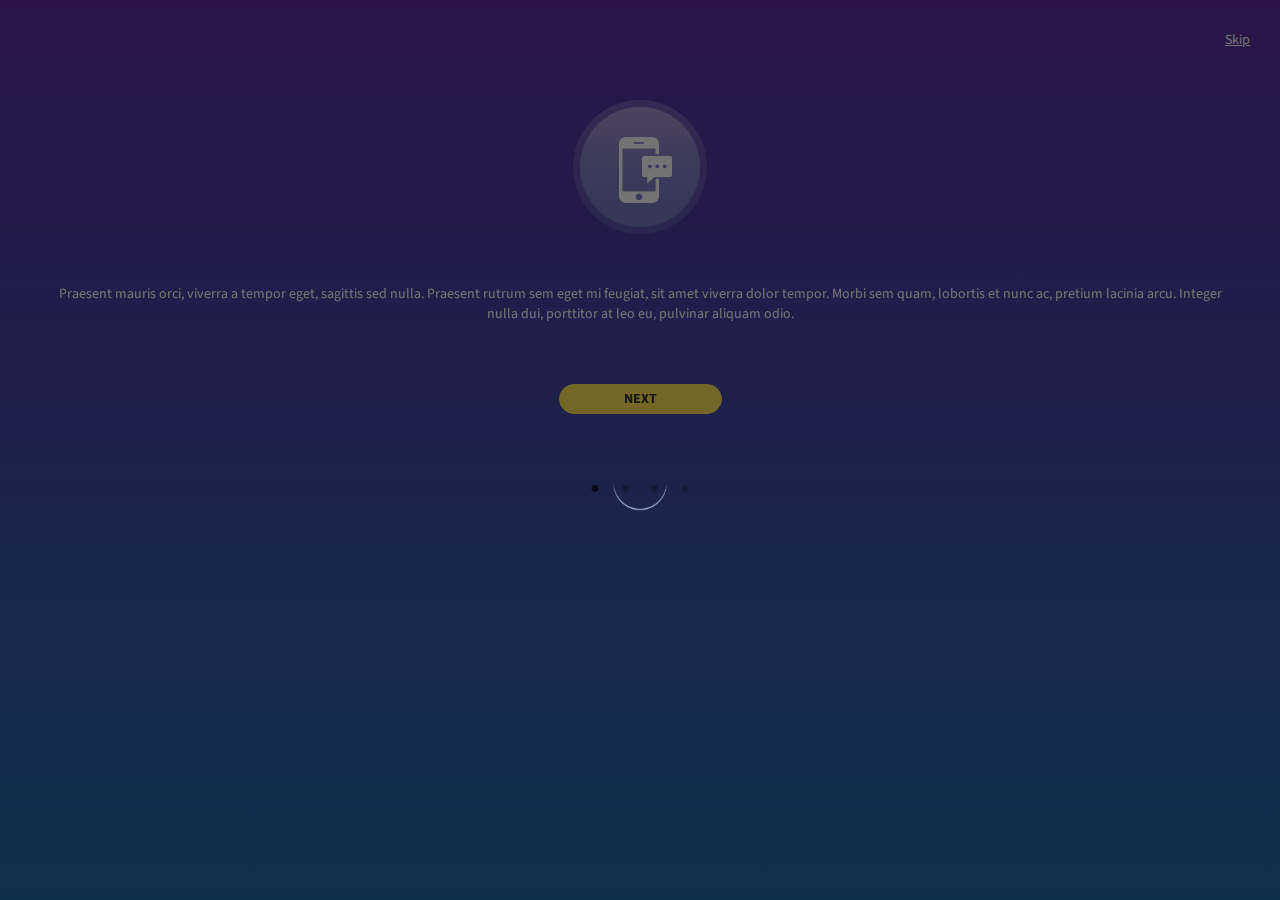
==== commit a8330ddd: "updated" ====
--- a/index.html
+++ b/index.html
@@ -7,22 +7,68 @@
 	<title>Health First</title>
 	<link href="https://fonts.googleapis.com/css?family=Source+Sans+Pro:400,600,700,900" rel="stylesheet">
 	<link href="css/bootstrap.min.css" rel="stylesheet">
-	<!--<link href="css/bootstrap-datepicker.css" rel="stylesheet">-->
 	<link href="css/theme.css?v=1.9" rel="stylesheet">
-	<!--<link href="css/bootstrap-fileupload.css" rel="stylesheet">-->
+	<link rel="stylesheet" type="text/css" href="css/slick.css"/>
+	<link rel="stylesheet" type="text/css" href="css/slick-theme.css"/>
 </head>
-<body class="privacy-page">
-	<header id="pageheader" style="display:none;">
-		<div class="header">
-			<div class="panel-control-left"><a href="#"><img alt="Back" src="assets/img/menu2.png" width="21" height="19"></a></div>
-			<div class="site-title"><h4>My profile</h4></div>
-			<div class="panel-control-right"><a href="#"><img alt="Menu" src="assets/img/menu-icon.png" width="4" height="16"></a></div>
-		</div>
+<body class="signup-page">
+	<header id="pageheader">
 	</header>
+	<div class="loginlogoheader logo-header" style="display:none;">
+        <div class="practicelogo logo-img"><img src="img/logo.PNG" alt="Health First" ></div>
+        <div class="loginlogotext">
+            <span class="login">Please Login to Access Your Profile</span>
+            <span class="signup" style="display:none;">Set up a password to secure  your profile</span>
+        </div>
+    </div>
     
 	<main id="pagecontent" class="mobile-wrapper">
-		<div id="htmlContent">
-			<div id="privacy_html">
+    	<div id="emailcheck_html">
+				<div class="text-right">
+					<a href="" class="skip">Skip</a>
+				</div>
+				<div id="walkthrough-items">
+					<div class="walkthrough-item">
+						<div class="walkthrough-img"><img src="img/icon-01.png" alt="" width="134" height="134"></div>
+						<p class="walkthrough-text">
+							Praesent mauris orci, viverra a tempor eget, sagittis sed nulla. Praesent rutrum sem eget mi feugiat, sit amet viverra dolor tempor.  Morbi sem quam, lobortis et nunc ac, pretium lacinia arcu. Integer nulla dui, porttitor at leo eu, pulvinar aliquam odio.
+						</p>
+						<div class="walkthrough-btn">
+							<input type="submit" value="Next" class="yc-button primary large">
+						</div>
+					</div>
+					<div class="walkthrough-item">
+						<div class="walkthrough-img"><img src="img/icon-02.png" alt="" width="134" height="134"></div>
+						<p class="walkthrough-text">
+							Praesent mauris orci, viverra a tempor eget, sagittis sed nulla. Praesent rutrum sem eget mi feugiat, sit amet viverra dolor tempor.  Morbi sem quam, lobortis et nunc ac, pretium lacinia arcu. Integer nulla dui, porttitor at leo eu, pulvinar aliquam odio.
+						</p>
+						<div class="walkthrough-btn">
+							<input type="submit" value="Next" class="yc-button primary large">
+						</div>
+					</div>
+					<div class="walkthrough-item">
+						<div class="walkthrough-img"><img src="img/icon-03.png" alt="" width="134" height="134"></div>
+						<p class="walkthrough-text">
+							Praesent mauris orci, viverra a tempor eget, sagittis sed nulla. Praesent rutrum sem eget mi feugiat, sit amet viverra dolor tempor.  Morbi sem quam, lobortis et nunc ac, pretium lacinia arcu. Integer nulla dui, porttitor at leo eu, pulvinar aliquam odio.
+						</p>
+						<div class="walkthrough-btn">
+							<input type="submit" value="Next" class="yc-button primary large">
+						</div>
+					</div>
+					<div class="walkthrough-item">
+						<div class="walkthrough-img"><img src="img/icon-04.png" alt="" width="134" height="134"></div>
+						<p class="walkthrough-text">
+							Praesent mauris orci, viverra a tempor eget, sagittis sed nulla. Praesent rutrum sem eget mi feugiat, sit amet viverra dolor tempor.  Morbi sem quam, lobortis et nunc ac, pretium lacinia arcu. Integer nulla dui, porttitor at leo eu, pulvinar aliquam odio.
+						</p>
+						<div class="walkthrough-btn">
+							<input type="submit" value="Next" class="yc-button primary large">
+						</div>
+					</div>
+				</div>
+			</div>
+    
+    
+    		<div id="privacy_html" style="display:none;">
 				<div class="privacy-title">
 				Privacy Policy
 				</div>
@@ -49,22 +95,99 @@
 					</div>
 				</div>
 			</div>
-		</div>
+    
+    
+    
+    	<form method="post" autocomplete="off" name="consent" id="consent" style="display:none;">
+        <input type="hidden" name="cconf" id="cconf" value="" />
+            <div class="form-group">
+                    <input class="form-control" type="text" name="fname" id="fname" placeholder="Firstname">
+            </div>
+            <div class="form-group">
+                    <input class="form-control" type="text" name="lname" id="lname" placeholder="Lastname">
+            </div>
+            <div class="form-group" >
+                    <input class="form-control" type="text" name="dob" id="dob" placeholder="DOB (MM/DD/YYYY)"><div id="date-error-custom"></div>
+            </div>
+            <div class="form-group" >
+                    <input class="form-control" type="text" name="cphone" id="cphone" placeholder="Phone">
+                    <div class="checkbox">
+						<label><input type="checkbox" name="ccphone" id="ccphone" value="Y"> I provide consent</label>
+                </div>
+            </div>
+            <div class="form-group" >
+                    <input class="form-control" type="email" name="cemail" id="cemail" placeholder="Email">
+                    <div class="checkbox">
+						<label><input type="checkbox" name="ccemail" id="ccemail" value="Y"> I provide consent</label>
+					</div>
+            </div>
+            
+             <div class="form-group">
+                <input value="consent" class="yc-button primary large" name="submit" type="submit">
+            </div>
+            <div class="form-group text-center" id="show_signin">
+  				<a href="" style="color:#fff;">Login</a>
+            </div>
+        </form>
+    
+    
+        <form method="post" autocomplete="off" name="sign_in_up" id="sign_in_up" style="display:none;">
+        	<input type="hidden" name="form_typ" id="form_typ" value="i" />
+            <div class="form-group">
+                <div class="input-group">
+                    <span class="input-group-addon mail-icon"></span> <input class="form-control" type="email" name="email" id="email" placeholder="Email">
+                </div>
+            </div>
+            <div class="form-group">
+                <div class="input-group">
+                    <span class="input-group-addon password-icon"></span> <input class="form-control" type="password" name="password" id="password" placeholder="Password">
+                </div>
+            </div>
+            <div class="form-group" style="display:none;">
+                <div class="input-group">
+                    <span class="input-group-addon confirm-pwd-icon"></span> <input class="form-control" type="password" name="con_password" id="con_password" placeholder="Confirm Password">
+                </div>
+            </div>
+            <div class="form-group">
+                <div class="text-center">
+                    <a href="" class="forgot-password">Forgot Your Password?</a>
+                </div>
+            </div>
+             <div class="form-group mb-0">
+                <input value="Login" class="yc-button primary large" name="submit" id="submit" type="submit">
+            </div>
+        </form>
 	</main>
     
     <footer id="pagefooter"> </footer>
-    <div id="loading" style="text-align: center; display: none;">
+    <div id="loading" style="text-align: center;">
         <img src="img/AcuantWebServices/ring.gif" alt="loading" width="66" height="66">
     </div>
+    <div class="md-modal md-effect-1" id="appoinmentSuccess">
+        <div class="md-content">
+            <div class="success_body">
+                <div class="success_content">
+                    <b>Consent Confirmation</b>
+                </div>
+                <div class="success_container">
+                   <a href="javascript:void(0);" class="btn btn-cancel">Cancel</a>
+				   <a href="javascript:void(0);" class="btn btn-confirm">I Agree</a>
+                </div>
+            </div>
+        </div>
+    </div>
+    <div class="md-overlay"></div>
     <script src="js/jquery.min.js"></script>
     <script src="js/bootstrap.min.js"></script>
-    <script src="js/modernizr.js"></script>
+    <!--<script src="js/modernizr.js"></script>
     <script src="js/jquery.validate.js"></script>
-    <script type='text/javascript' src='js/select2.js'></script>
+    <script type='text/javascript' src='js/select2.js'></script>-->
 	<script type="text/javascript" src="js/jquery.nicescroll.min.js"></script>
 	<!--<script type="text/javascript" src="js/jquery.slimscroll.js"></script>-->
     <!--<script src="js/jquery.nicescroll.min.js"></script> -->
-    <script src="js/yosiwebapp.js?v=3.1"></script>
-   	<script src="js/app.js"></script>
+   <!-- <script src="js/yosiwebapp.js?v=3.1"></script>
+   	-->
+    <script type="text/javascript" src="js/slick.min.js"></script>
+    <script src="js/app.js"></script>
 </body>
 </html>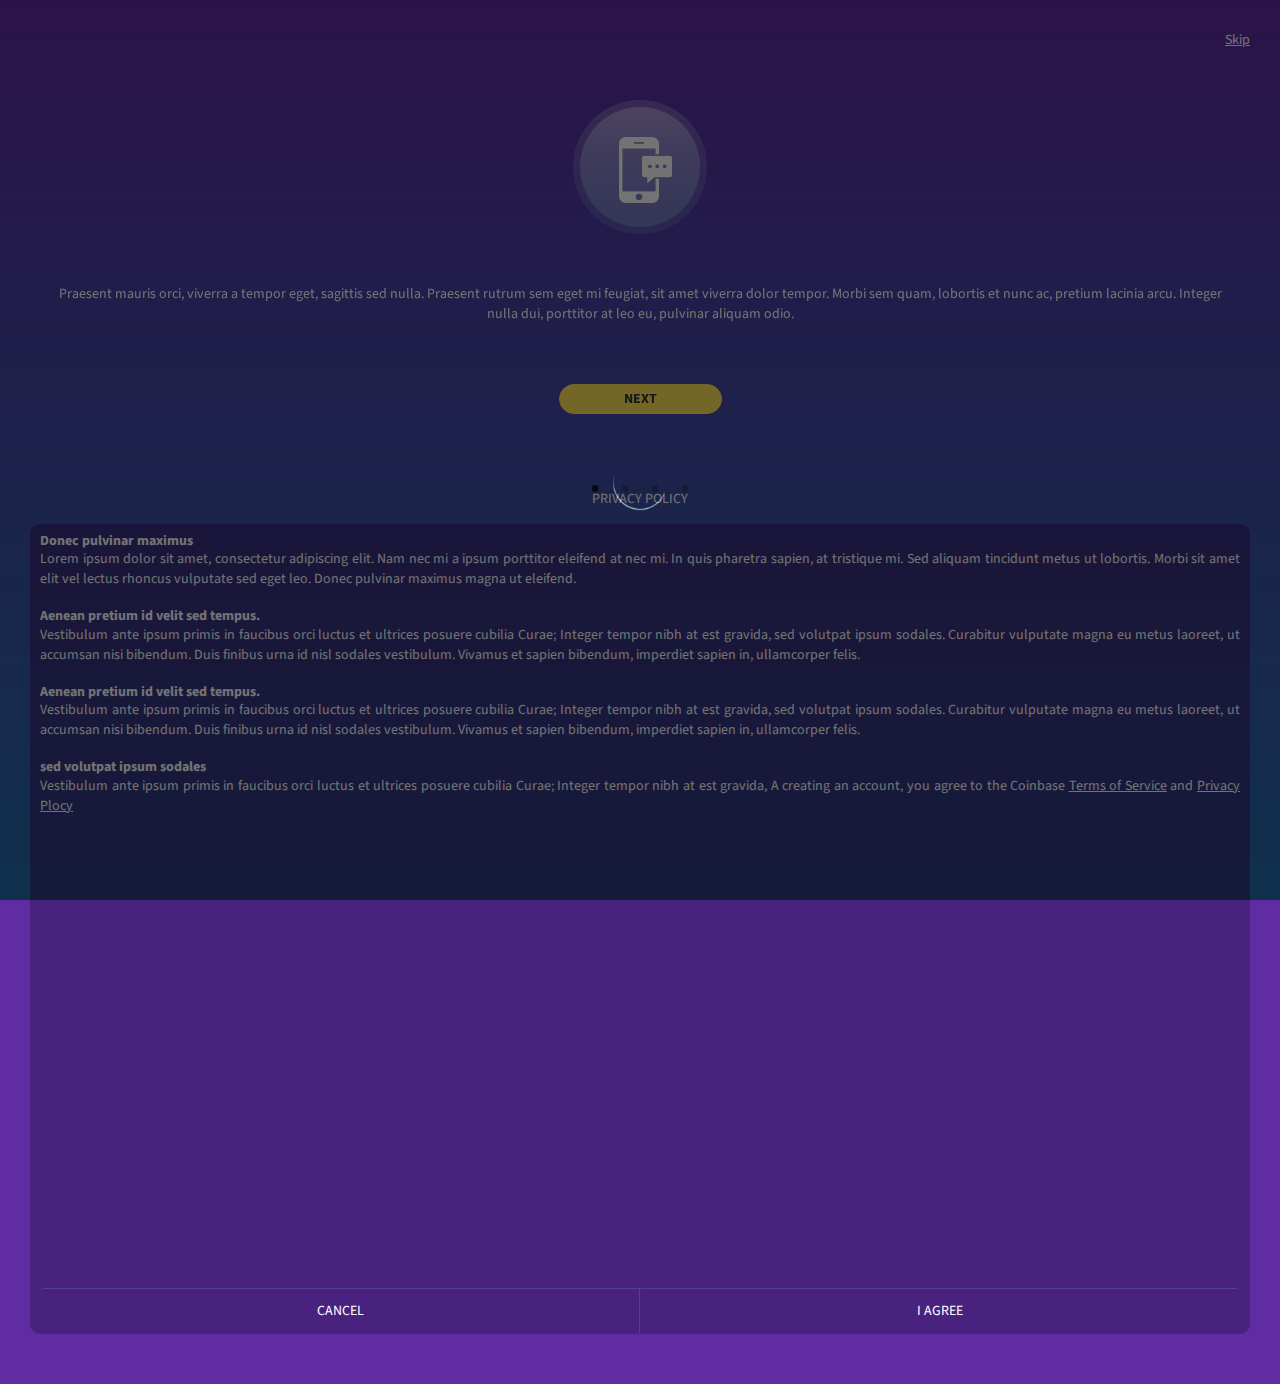
==== commit 866a53de: "updated" ====
--- a/index.html
+++ b/index.html
@@ -15,7 +15,7 @@
 	<header id="pageheader">
 	</header>
 	<div class="loginlogoheader logo-header" style="display:none;">
-        <div class="practicelogo logo-img"><img src="img/logo.PNG" alt="Health First" ></div>
+        <div class="practicelogo logo-img"><img src="img/logo.png" alt="Health First" ></div>
         <div class="loginlogotext">
             <span class="login">Please Login to Access Your Profile</span>
             <span class="signup" style="display:none;">Set up a password to secure  your profile</span>
@@ -68,7 +68,7 @@
 			</div>
     
     
-    		<div id="privacy_html" style="display:none;">
+    		<div id="privacy_html" >
 				<div class="privacy-title">
 				Privacy Policy
 				</div>
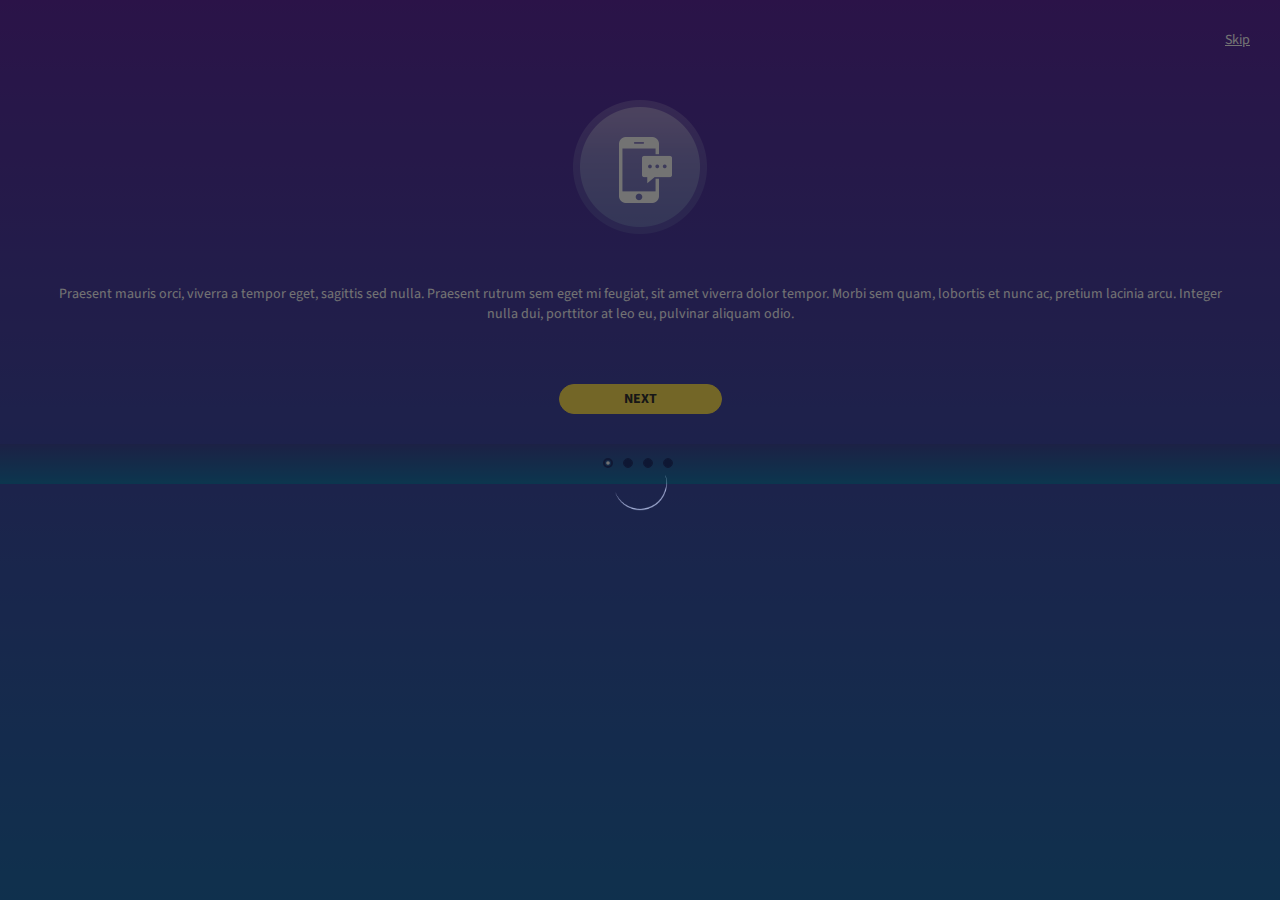
==== commit 609d135e: "updated" ====
--- a/index.html
+++ b/index.html
@@ -37,7 +37,7 @@
 							<input type="submit" value="Next" class="yc-button primary large">
 						</div>
 					</div>
-					<div class="walkthrough-item">
+					<div class="walkthrough-item" style="display:none;">
 						<div class="walkthrough-img"><img src="img/icon-02.png" alt="" width="134" height="134"></div>
 						<p class="walkthrough-text">
 							Praesent mauris orci, viverra a tempor eget, sagittis sed nulla. Praesent rutrum sem eget mi feugiat, sit amet viverra dolor tempor.  Morbi sem quam, lobortis et nunc ac, pretium lacinia arcu. Integer nulla dui, porttitor at leo eu, pulvinar aliquam odio.
@@ -46,7 +46,7 @@
 							<input type="submit" value="Next" class="yc-button primary large">
 						</div>
 					</div>
-					<div class="walkthrough-item">
+					<div class="walkthrough-item" style="display:none;">
 						<div class="walkthrough-img"><img src="img/icon-03.png" alt="" width="134" height="134"></div>
 						<p class="walkthrough-text">
 							Praesent mauris orci, viverra a tempor eget, sagittis sed nulla. Praesent rutrum sem eget mi feugiat, sit amet viverra dolor tempor.  Morbi sem quam, lobortis et nunc ac, pretium lacinia arcu. Integer nulla dui, porttitor at leo eu, pulvinar aliquam odio.
@@ -55,20 +55,28 @@
 							<input type="submit" value="Next" class="yc-button primary large">
 						</div>
 					</div>
-					<div class="walkthrough-item">
+					<div class="walkthrough-item" style="display:none;">
 						<div class="walkthrough-img"><img src="img/icon-04.png" alt="" width="134" height="134"></div>
 						<p class="walkthrough-text">
 							Praesent mauris orci, viverra a tempor eget, sagittis sed nulla. Praesent rutrum sem eget mi feugiat, sit amet viverra dolor tempor.  Morbi sem quam, lobortis et nunc ac, pretium lacinia arcu. Integer nulla dui, porttitor at leo eu, pulvinar aliquam odio.
 						</p>
 						<div class="walkthrough-btn">
-							<input type="submit" value="Next" class="yc-button primary large">
+							<input type="submit" value="Done" class="yc-button primary large">
 						</div>
 					</div>
+				</div>
+                <div class="dotstyle dotstyle-smalldotstroke" >
+					<ul>
+						<li class="current"><a href="javascript:;">Step 1</a></li>
+						<li><a href="javascript:;">Step 2</a></li>
+						<li><a href="javascript:;">Step 3</a></li>
+						<li><a href="javascript:;">Step 4</a></li>
+					</ul>
 				</div>
 			</div>
     
     
-    		<div id="privacy_html" >
+    		<div id="privacy_html" style="display:none;">
 				<div class="privacy-title">
 				Privacy Policy
 				</div>
@@ -123,7 +131,7 @@
             </div>
             
              <div class="form-group">
-                <input value="consent" class="yc-button primary large" name="submit" type="submit">
+                <input value="Sign Up" class="yc-button primary large" name="submit" type="submit">
             </div>
             <div class="form-group text-center" id="show_signin">
   				<a href="" style="color:#fff;">Login</a>
@@ -179,15 +187,7 @@
     <div class="md-overlay"></div>
     <script src="js/jquery.min.js"></script>
     <script src="js/bootstrap.min.js"></script>
-    <!--<script src="js/modernizr.js"></script>
-    <script src="js/jquery.validate.js"></script>
-    <script type='text/javascript' src='js/select2.js'></script>-->
 	<script type="text/javascript" src="js/jquery.nicescroll.min.js"></script>
-	<!--<script type="text/javascript" src="js/jquery.slimscroll.js"></script>-->
-    <!--<script src="js/jquery.nicescroll.min.js"></script> -->
-   <!-- <script src="js/yosiwebapp.js?v=3.1"></script>
-   	-->
-    <script type="text/javascript" src="js/slick.min.js"></script>
     <script src="js/app.js"></script>
 </body>
 </html>--- a/css/theme.css
+++ b/css/theme.css
@@ -341,7 +341,7 @@
 .acResults{background-color:#fff;border:1px solid #9dd2dc;border-radius:0;overflow:hidden;padding:0;z-index:999;}
 .acResults ul li{cursor:pointer;display:block;font:;font-size:17px;margin:0;overflow:hidden;padding:7px 10px;}
 .searchInput .acResults{width:100% !important;}
-#pagecontent .yc-form .form-control.acInput.acLoading{background:rgba(0, 0, 0, 0) url("../img/indicator.gif") no-repeat scroll 98% 48%!important;}
+.yc-form .form-control.acInput.acLoading, .form-control.acInput.acLoading{background:rgba(0, 0, 0, 0) url("../img/indicator.gif") no-repeat scroll 98% 48%!important;}
 .form-group .acResults{}
 .form-group .acResults{border:1px solid #adadad;border-radius:3px;-moz-border-radius:3px;-webkit-border-radius:3px;-o-border-radius:3px;box-shadow:0 1px 1px rgba(0, 0, 0, 0.15), 0 1px 0 rgba(255, 255, 255, 1) inset;-moz-box-shadow:0 1px 1px rgba(0, 0, 0, 0.15), 0 1px 0 rgba(255, 255, 255, 1) inset;-webkit-box-shadow:0 1px 1px rgba(0, 0, 0, 0.15), 0 1px 0 rgba(255, 255, 255, 1) inset;-o-box-shadow:0 1px 1px rgba(0, 0, 0, 0.15), 0 1px 0 rgba(255, 255, 255, 1) inset;background-image:-ms-linear-gradient(top, rgba(255,255,255,1) 0%, rgba(247,247,246,.7) 100%);background-image:-moz-linear-gradient(top, rgba(255,255,255,1) 0%, rgba(247,247,246,.7) 100%);background-image:-o-linear-gradient(top, rgba(255,255,255,1) 0%, rgba(247,247,246,.7) 100%);background-image:-webkit-gradient(linear, left top, left bottom, color-stop(0, rgba(255,255,255,.7)), color-stop(100, rgba(247,247,246,.7)));background-image:-webkit-linear-gradient(top, rgba(255,255,255,1) 0%, rgba(247,247,246,.7) 100%);background-image:linear-gradient(to bottom, rgba(255,255,255,1) 0%, rgba(247,247,246,.7) 100%);margin-top:4px;}
 .form-group .acResults ul{padding:0;margin:0;}
@@ -1106,4 +1106,11 @@
 .has-error .form-control, span.has-error {
     border-color: #a94442 !important;
     box-shadow: 0 1px 1px rgba(0, 0, 0, 0.075) inset !important;
-}+}
+
+#pagecontent #medical-info_html .yc-form .select2-container--default .select2-selection--multiple{border:1px solid #e4e4e4;color:#fff !important;box-shadow:inherit;font-family:"Source Sans Pro",sans-serif!important;font-size:13px !important;font-weight:normal !important;letter-spacing:0.5px;padding:6px;min-width:auto;background:#f8fafc;}
+#medical-info_html .select2-dropdown{background-color:#f8fafc;border:1px solid #e4e4e4;padding:0 10px;color:#333;border-radius:3px;}
+#medical-info_html .select2-results li.select2-results__option{border-bottom:1px solid #e4e4e4;color:#fff;padding:5px !important;}
+#medical-info_html .select2-results li.select2-results__option:last-child{border-bottom:0;}
+#medical-info_html .select2-container--default .select2-results__option--highlighted[aria-selected]{color:#ffe258;}
+#pagecontent #medical-info_html .yc-form .yc-input{height:35px;background:#f8fafc;border:1px solid #e4e4e4;color:#333 !important;box-shadow:inherit;font-family:"Source Sans Pro",sans-serif!important;font-size:13px !important;font-weight:normal !important;letter-spacing:0.5px;padding:6px 15px;min-width:auto;}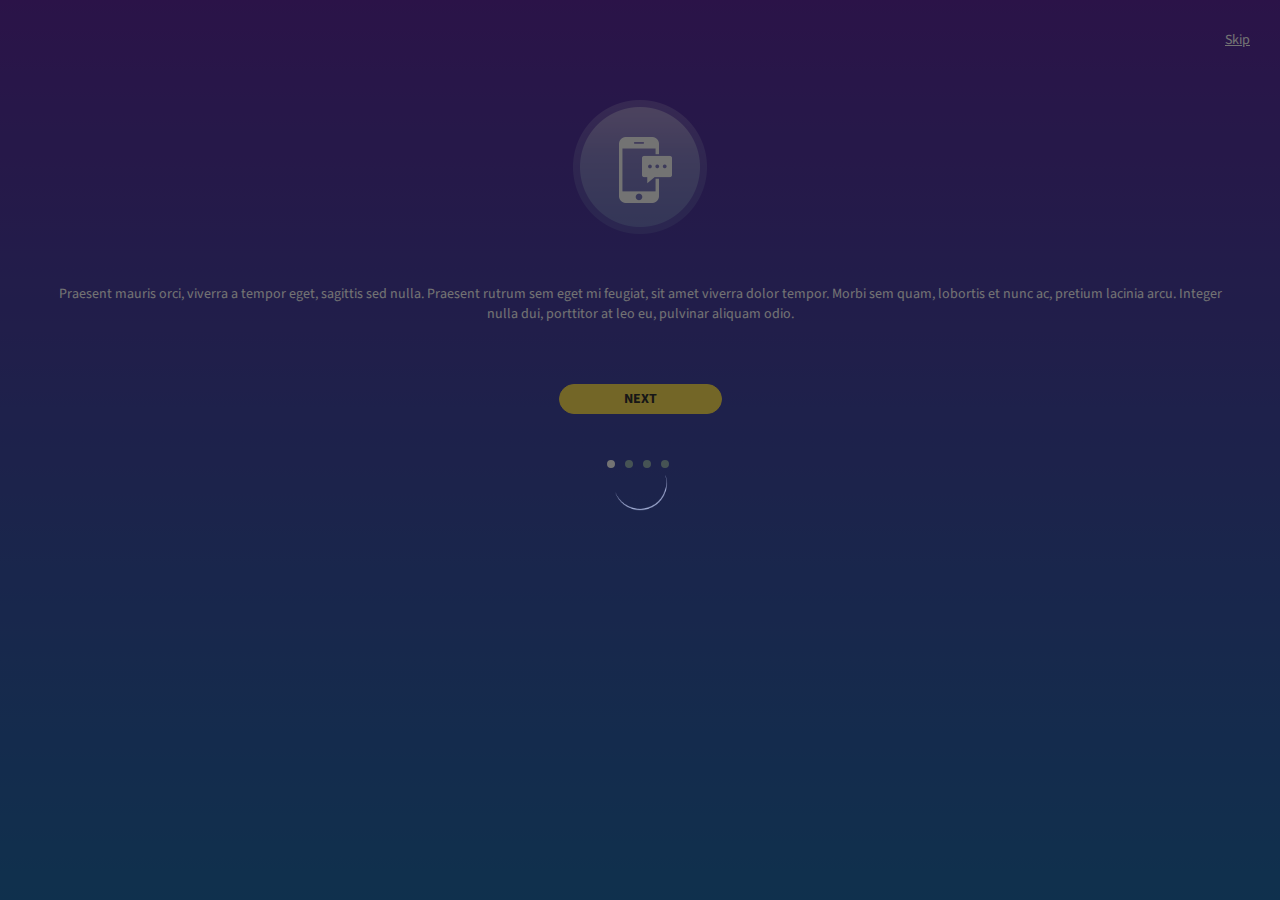
==== commit 9c42ca55: "updated" ====
--- a/index.html
+++ b/index.html
@@ -15,7 +15,7 @@
 	<header id="pageheader">
 	</header>
 	<div class="loginlogoheader logo-header" style="display:none;">
-        <div class="practicelogo logo-img"><img src="img/logo.png" alt="Health First" ></div>
+        <div class="practicelogo logo-img"><img src="img/logo.png" alt="Health First" width="228" height="56"></div>
         <div class="loginlogotext">
             <span class="login">Please Login to Access Your Profile</span>
             <span class="signup" style="display:none;">Set up a password to secure  your profile</span>
@@ -65,7 +65,7 @@
 						</div>
 					</div>
 				</div>
-                <div class="dotstyle dotstyle-smalldotstroke" >
+                <div class="dotstyle dotstyle-smalldotstroke walkthrough-dot">
 					<ul>
 						<li class="current"><a href="javascript:;">Step 1</a></li>
 						<li><a href="javascript:;">Step 2</a></li>
@@ -114,19 +114,33 @@
             <div class="form-group">
                     <input class="form-control" type="text" name="lname" id="lname" placeholder="Lastname">
             </div>
-            <div class="form-group" >
+			<div class="form-group">
+				<div class="row row-sm">
+					<div class="col-xs-6 gender-select"> 
+                           <select class="js-example-basic-single" name="fm_gender" id="fm_gender"> 
+                                   <option value="">Gender</option>
+                                   <option value="Male">Male</option>
+                                   <option value="Female">Female</option>
+                           </select>
+                   </div>
+					<div class="col-xs-6">
+						<input class="form-control" type="text" name="dob" id="dob" placeholder="DOB (MM/DD/YYYY)"><div id="date-error-custom"></div>
+					</div>
+				</div>
+			</div>
+            <!--<div class="form-group" >
                     <input class="form-control" type="text" name="dob" id="dob" placeholder="DOB (MM/DD/YYYY)"><div id="date-error-custom"></div>
-            </div>
+            </div>-->
             <div class="form-group" >
                     <input class="form-control" type="text" name="cphone" id="cphone" placeholder="Phone">
                     <div class="checkbox">
-						<label><input type="checkbox" name="ccphone" id="ccphone" value="Y"> I provide consent</label>
+						<label><input type="checkbox" name="ccphone" id="ccphone" value="Y">Consent</label>
                 </div>
             </div>
             <div class="form-group" >
                     <input class="form-control" type="email" name="cemail" id="cemail" placeholder="Email">
                     <div class="checkbox">
-						<label><input type="checkbox" name="ccemail" id="ccemail" value="Y"> I provide consent</label>
+						<label><input type="checkbox" name="ccemail" id="ccemail" value="Y">Consent</label>
 					</div>
             </div>
             
@@ -188,6 +202,7 @@
     <script src="js/jquery.min.js"></script>
     <script src="js/bootstrap.min.js"></script>
 	<script type="text/javascript" src="js/jquery.nicescroll.min.js"></script>
+    <script type='text/javascript' src='js/select2.js'></script>
     <script src="js/app.js"></script>
 </body>
 </html>--- a/css/theme.css
+++ b/css/theme.css
@@ -75,7 +75,7 @@
 .select2-container--default.select2-container--disabled .select2-selection__choice__remove{display:none;}
 .select2-container--default.select2-container--open.select2-container--above .select2-selection--single, .select2-container--default.select2-container--open.select2-container--above .select2-selection--multiple{border-top-left-radius:0;border-top-right-radius:0;}
 .select2-container--default.select2-container--open.select2-container--below .select2-selection--single, .select2-container--default.select2-container--open.select2-container--below .select2-selection--multiple{border-bottom-left-radius:0;border-bottom-right-radius:0;}
-.select2-container--default .select2-search--dropdown .select2-search__field{background-color:#206a47;border:1px solid #206a47;}
+.select2-container--default .select2-search--dropdown .select2-search__field{background-color:#f8fafc;border:1px solid #e4e4e4;}
 .select2-container--default .select2-search--inline .select2-search__field{background:transparent;border:none;outline:0;box-shadow:none;-webkit-appearance:textfield;}
 .select2-container--default .select2-results > .select2-results__options{max-height:200px;overflow-y:auto;}
 .select2-container--default .select2-results__option[role=group]{padding:0;}
@@ -139,10 +139,6 @@
 #profileHeader h4{color:#fff;display:block;font-family:"Source Sans Pro",sans-serif;font-size:18px;line-height:86px;font-weight:500;margin:0;text-transform:uppercase;letter-spacing:.5;}
 #pageheader{position:relative;}
 #pageheader .logowithbg{text-align:center;padding:10px 0;}
-#banner{background:#6DC437 url(../img/home-hero.jpg) no-repeat center top;background-size:cover;padding:160px 0;text-align:center;}
-.subpagebody #banner{padding:50px 0 30px 0;background-position:center 50%;}
-.subpagebody #banner h2{color:#fff;font-family:"Source Sans Pro",sans-serif;font-size:24px;line-height:1.1;margin:20px 0 0 0;padding:0 10px 0px;text-align:center;font-weight:400;}
-#banner.muserprofile{height:315px;}
 #pagecontent{padding:30px;}
 #pagecontent .chossedoctorlist ul{padding-left:0;margin:0;}
 #pagecontent .chossedoctorlist li{list-style:none;margin:0 0 6px;}
@@ -266,70 +262,11 @@
 #pagecontent .medical-info input[type="text"]{margin-bottom:25px;padding:15px 20px;height:auto;}
 #pageheader .ycmenu{cursor:pointer;margin:0;position:absolute;right:30px;top:30%;padding:0;}
 #pageheader .ycmenu-icons li{background:none repeat scroll 0 0 #fff;height:7px;width:7px;line-height:0;list-style:none outside none;margin-right:0px;margin-top:3px;vertical-align:top;border-radius:50%;}
-#pageheader>ul.ycmlist{background:#46a7ae none repeat scroll 0 0;border-radius:3px;-moz-border-radius:3px;-webkit-border-radius:3px;-o-border-radius:3px;box-shadow:0 0 0 1px rgba(255, 255, 255, 0.65) inset, 0 0 4px rgba(0, 0, 0, 0.2);-moz-box-shadow:0 0 0 1px rgba(255, 255, 255, 0.65) inset, 0 0 4px rgba(0, 0, 0, 0.2);-webkit-box-shadow:0 0 0 1px rgba(255, 255, 255, 0.65) inset, 0 0 4px rgba(0, 0, 0, 0.2);-o-box-shadow:0 0 0 1px rgba(255, 255, 255, 0.65) inset, 0 0 4px rgba(0, 0, 0, 0.2);color:#333;right:23px;list-style:outside none none;margin:0;position:absolute;top:68px;width:170px;z-index:999;padding:0;display:none;}
-#pageheader .ycmlist::after{background:rgba(0, 0, 0, 0) url("../img/menupoparrow.jpg") no-repeat scroll 0 0;content:"";height:12px;position:absolute;right:30px;top:-11px;width:14px;}
-#pageheader>ul.ycmlist li{border-bottom:1px solid #3b959c;margin:0 1px;padding:0;text-align:left;position:relative;}
-#pageheader>ul.ycmlist li:last-child, #pageheader>ul.ycmlist li.lastmenu::after{border:none;}
-#pageheader>ul.ycmlist li a{color:#fff;display:block;font-family:"Source Sans Pro",sans-serif;font-size:14px;line-height:20px;margin:0;padding:8px 10px;}
-.fancybox-wrap,
-.fancybox-skin,
-.fancybox-outer,
-.fancybox-inner,
-.fancybox-image,
-.fancybox-wrap iframe,
-.fancybox-wrap object,
-.fancybox-nav,
-.fancybox-nav span,
-.fancybox-tmp{padding:0;margin:0;border:0;outline:none;vertical-align:top;}
-.fancybox-wrap{position:absolute;top:0;left:0;z-index:8020;}
-.fancybox-skin{position:relative;background:#f9f9f9;color:#444;text-shadow:none;}
-.fancybox-opened{z-index:8030;}
-.fancybox-outer,
-.fancybox-inner{position:relative;}
-.fancybox-inner{overflow:hidden;}
-.fancybox-type-iframe .fancybox-inner{-webkit-overflow-scrolling:touch;}
-.fancybox-error{color:#444;font:14px/20px "Helvetica Neue", Helvetica, Arial, sans-serif;margin:0;padding:15px;white-space:nowrap;}
-.fancybox-image,
-.fancybox-iframe{display:block;width:100%;height:100%;}
-.fancybox-image{max-width:100%;max-height:100%;}
-#fancybox-loading{background-image:url(../img/fancybox/fancybox_sprite.png);}
-#fancybox-loading{position:fixed;top:50%;left:50%;margin-top:-22px;margin-left:-22px;background-position:0 -108px;opacity:0.8;cursor:pointer;z-index:8060;}
-#fancybox-loading div{width:44px;height:44px;background:url(../img/fancybox/fancybox_loading.gif) center center no-repeat;}
-.fancybox-close{position:absolute;top:30px;right:30px;width:30px;height:30px;cursor:pointer;z-index:8040;border:3px solid #fff;-webkit-border-radius:3px;-moz-border-radius:3px;border-radius:3px;color:#fff;background-color:rgba(0, 0, 0, 0.2);text-align:center;}
-.fancybox-close i{font-size:16px;line-height:30px;}
-.fancybox-close:hover{color:#fff;}
-.fancybox-nav{position:absolute;top:0;width:40%;height:100%;cursor:pointer;text-decoration:none;background:transparent url(../img/fancybox/blank.gif);-webkit-tap-highlight-color:rgba(0, 0, 0, 0);z-index:8040;}
-.fancybox-prev{left:0;}
-.fancybox-next{right:0;}
-.fancybox-nav span{position:absolute;top:50%;width:30px;height:30px;margin-top:-16px;cursor:pointer;z-index:8040;visibility:hidden;border:3px solid #fff;-webkit-border-radius:3px;-moz-border-radius:3px;border-radius:3px;color:#fff;background-color:rgba(0, 0, 0, 0.2);text-align:center;}
-.fancybox-nav span i{font-size:16px;line-height:30px;}
-.fancybox-nav span:hover{color:#fff;}
-.fancybox-prev span{left:20px;}
-.fancybox-next span{right:20px;}
-.fancybox-nav:hover span{visibility:visible;}
-.fancybox-tmp{position:absolute;top:-99999px;left:-99999px;max-width:99999px;max-height:99999px;overflow:visible !important;}
-.fancybox-lock{overflow:visible !important;width:auto;}
-.fancybox-lock body{overflow:hidden !important;}
-.fancybox-lock-test{overflow-y:hidden !important;}
-.fancybox-overlay{position:absolute;top:0;left:0;overflow:hidden;display:none;z-index:8010;background:url(../img/fancybox/fancybox_overlay.png);}
-.fancybox-overlay-fixed{position:fixed;bottom:0;right:0;}
-.fancybox-lock .fancybox-overlay{overflow:auto;overflow-y:scroll;}
-.fancybox-title{visibility:hidden;position:relative;z-index:8050;margin-right:45px;}
-.fancybox-opened .fancybox-title{visibility:visible;}
-.fancybox-title-float-wrap{z-index:8050;margin-top:10px;}
-.fancybox-title-float-wrap .child{display:inline-block;font-size:16px;text-transform:uppercase;color:#444;line-height:24px;}
-.fancybox-title-outside-wrap{position:relative;margin-top:10px;color:#fff;}
-.fancybox-title-inside-wrap{padding-top:10px;}
-.fancybox-title-over-wrap{position:absolute;bottom:0;left:0;color:#fff;padding:10px;background:#000;background:rgba(0, 0, 0, 0.8);}
 #personalinfo label.error{color:red;font-weight:100;font-size:15px;margin-top:5px;}
 .customddWrap{position:relative;}
 .selected_icon{position:absolute;right:11px;top:11px;background-image:url("../img/select-normal.png");height:16px;width:16px;}
 .selected_icon.active{background-image:url("../img/select-active.png");}
 .customddSH{height:38px;}
-.customddSH_div{border:1px solid #adadad;box-sizing:border-box;font-size:inherit;outline:medium none;padding:8px;-webkit-transition:border-color 0.3s,box-shadow 0.3s;-moz-transition:border-color 0.3s,box-shadow 0.3s;-o-transition:border-color 0.3s,box-shadow 0.3s;transition:border-color 0.3s,box-shadow 0.3s;width:100%;line-height:normal;background-image:-ms-linear-gradient(top, rgba(255,255,255,1) 0%, rgba(239,239,239,1) 100%);background-image:-moz-linear-gradient(top, rgba(255,255,255,1) 0%, rgba(239,239,239,1) 100%);background-image:-o-linear-gradient(top, rgba(255,255,255,1) 0%, rgba(239,239,239,1) 100%);background-image:-webkit-gradient(linear, left top, left bottom, color-stop(0, rgba(255,255,255,1)), color-stop(100, rgba(239,239,239,1)));background-image:-webkit-linear-gradient(top, rgba(255,255,255,1) 0%, rgba(239,239,239,1) 100%);background-image:linear-gradient(to bottom, rgba(255,255,255,1) 0%, rgba(239,239,239,1) 100%);border:1px solid #adadad;border-radius:3px;-moz-border-radius:3px;-webkit-border-radius:3px;-o-border-radius:3px;box-shadow:0 1px 1px rgba(0, 0, 0, 0.15), 0 1px 0 rgba(255, 255, 255, 1) inset;-moz-box-shadow:0 1px 1px rgba(0, 0, 0, 0.15), 0 1px 0 rgba(255, 255, 255, 1) inset;-webkit-box-shadow:0 1px 1px rgba(0, 0, 0, 0.15), 0 1px 0 rgba(255, 255, 255, 1) inset;-o-box-shadow:0 1px 1px rgba(0, 0, 0, 0.15), 0 1px 0 rgba(255, 255, 255, 1) inset;left:0;position:absolute;top:0;width:100%;z-index:9;}
-.customddSH_div:after{}
-.customddSH_div:before{}
-.customddSH_div span{}
 .profile-complete-page .fancybox-close{background-color:transparent;background-size:100% auto;border:0 none;cursor:pointer;height:25px;position:absolute;right:-13px;top:-8px;width:32px;z-index:8040;}
 .profile-complete-page .fancybox-close:hover{background-color:transparent;}
 .profile-complete-page .fancybox-close{background-image:url("../img/fancybox_sprite.png");}
@@ -388,20 +325,6 @@
 #pagecontent .yc-form .select2-container--default .select2-selection--single .select2-selection__arrow{display:none;}
 #pagecontent .yc-form .select2-container--default .select2-selection--single .select2-selection__arrow{display:none;}
 #pagecontent .yc-form .select2-container--default .select2-selection--single{height:35px;padding:7px 12px;}
-.page-id-26770 .select2-results__option.select2-results__message,
-.page-id-26791 .select2-results__option.select2-results__message,
-.page-id-26830 .select2-results__option.select2-results__message{display:none!important;}
-.page-id-26791 .select2-container--open .select2-dropdown--below,
-.page-id-26830 .select2-container--open .select2-dropdown--below{margin-top:-38px !important;}
-.page-id-26791 .medi_add_group_row .select2-container--open .select2-dropdown--below{margin-top:4px!important;}
-.page-id-26791 .select2-container--open .select2-dropdown--above{margin-top:38px !important;}
-.page-id-26791 .medi_add_group_row .select2-container--open .select2-dropdown--above{margin-top:auto !important;}
-.page-id-26791 .select2-container--default .select2-search--dropdown,
-.page-id-26830 .select2-container--default .select2-search--dropdown{padding:3px 10px;border-bottom:1px solid #adadad;}
-.page-id-26791 .select2-container--default .select2-search--dropdown .select2-search__field,
-.page-id-26830 .select2-container--default .select2-search--dropdown .select2-search__field{background:transparent none repeat scroll 0 0;border:0 solid #aaa;padding:4px 0;}
-.page-id-26791 .select2-container--default .select2-search--dropdown::after,
-.page-id-26830 .select2-container--default .select2-search--dropdown::after{background:transparent url("../img/ac-search.png") no-repeat scroll 0 0;bottom:0;content:"";display:block;height:13px;margin:auto;position:absolute;right:8px;top:1px;width:14px;}
 #pagecontent .yc-form .customddWrap .select2-container--default .select2-selection--single .select2-selection__arrow{display:block;height:34px;left:1px;width:34px;}
 #pagecontent .yc-form .customddWrap .select2-container--default .select2-selection--single .select2-selection__arrow b{background:rgba(0, 0, 0, 0) url("../img/dd-normal.png") no-repeat scroll 0 0;border:medium none;bottom:0;height:16px;margin:auto;position:absolute;top:1px;width:16px;left:6px;}
 #pagecontent .yc-form .customddWrap .select2-container--default.select2-container--open .select2-selection--single .select2-selection__arrow b{background:rgba(0, 0, 0, 0) url("../img/dd-expand.png") no-repeat scroll 0 0;height:3px;}
@@ -523,7 +446,7 @@
 .getapp_btn{border:1px solid #ffffff;border-radius:3px;color:#ffffff;display:block;font-size:13px;font-weight:400;height:35px;margin-top:2px;padding:8px 0;text-align:center;text-transform:uppercase;width:63px;}
 .getapp_btn:hover{color:#fff;}
 .loginlogoheader{text-align:center;padding:35px 15px 0;}
-.loginlogotext{font-size:14px;color:#fff;padding:30px 0 0;}
+.loginlogotext{font-size:14px;color:#fff;padding:10px 0 0;}
 .loginlogotext span{font-weight:500;}
 #user-profile_html .chossedoctorlist li a{padding:30px 20px;text-transform:uppercase;border:0!important;border-radius:3px;-moz-border-radius:3px;-webkit-border-radius:3px;-o-border-radius:3px;background:rgba(61, 21, 118, 0.4)!important;padding:8px 10px;margin-bottom:15px;color:#fff;}
 #user-profile_html .chossedoctorlist li{margin:0;}
@@ -615,24 +538,6 @@
 .question-type-button .declinebtn:active{color:#54b5bc;text-shadow:0 0 0 rgba(0, 0, 0, 0);float:left;}
 .question-type-button .ans-button:hover,
 .question-type-button .ans-button:active{opacity:0.8;}
-@media (max-width:1024px){}
-@media (max-width:1000px){}
-@media (max-width:991px){#pagecontent .mobile-first-card p{text-align:center;}
-#pagecontent .mobile-first-card .fileupload-new{display:inherit;}
-}
-@media (max-width:768px){}
-@media (max-width:767px){}
-@media (max-width:640px){body.profile-signup .form-container{margin:60px 2% 20px 2%;padding-bottom:60px;}
-#pagecontent .mobile-first-card{text-align:center;}
-}
-@media (max-width:480px){#banner{display:none;}
-.subpagebody #banner{display:block;}
-.subpagebody #banner h2{font-size:18px;}
-#pagecontent #pagecontent-field{display:inline-block !important;width:100%;}
-body.profile-signup .form-container{margin:20px 2% 20px 2%;}
-#pagecontent .viewscannedimage{}
-.dotstyle{text-align:center;}
-}
 .user-profile-page.profile-page{background-color:#3a49a2;}
 .status-icon{background-color:#c5c1c1;border-radius:50%;display:inline-block;height:8px;margin-top:5px;width:8px;}
 .reminder-list .list-group-item{display:table;height:50px;border-top:0;border-bottom:1px solid #cbcbcb;border-left:0;border-right:0;margin-bottom:0;border-radius:inherit;padding:10px 5px;}
@@ -679,7 +584,6 @@
 .top-menu.nav > li > a:hover, .top-menu.nav > li > a:focus{background-color:#505b5e;}
 .datepicker-inline table thead tr:nth-child(2){display:none;}
 .datepicker table tr td.day:hover, .datepicker table tr td.day.focused{background:#e94715;color:#fff;}
-.home-banner{background-image:url("../img/home-banner.jpg");background-repeat:repeat;height:120px;position:relative;}
 .home-tab > ul{box-shadow:1px 1px 4px #9e9e9e;float:left;list-style:outside none none;margin:0;padding:0;width:100%;background-color:#fff;}
 .home-tab > ul > li{float:left;padding:3px 5px;text-align:center;width:50%;}
 .home-tab > ul > li:first-child{border-right:1px solid #e2e2e2;}
@@ -694,7 +598,6 @@
 .success-cont h3{color:#555;font-size:16px;font-weight:normal;margin:10px 0 0;}
 .success-cont p{color:#555;font-size:12px;font-weight:normal;line-height:inherit;}
 .modal-body.success-cont{padding:25px;}
-@media (max-width:767px){#survey_success .modal-dialog{width:300px;}}
 .question-tab .nav > li > a{top:0;}
 .survey-cont{padding:0 !important;}
 .practicelogo{width:228px;}
@@ -908,7 +811,7 @@
 .header-bottom{background:rgba(63,74,153,1);background:-moz-linear-gradient(top, rgba(63,74,153,1) 0%, rgba(27,120,174,1) 100%);background:-webkit-gradient(left top, left bottom, color-stop(0%, rgba(63,74,153,1)), color-stop(100%, rgba(27,120,174,1)));background:-webkit-linear-gradient(top, rgba(63,74,153,1) 0%, rgba(27,120,174,1) 100%);background:-o-linear-gradient(top, rgba(63,74,153,1) 0%, rgba(27,120,174,1) 100%);background:-ms-linear-gradient(top, rgba(63,74,153,1) 0%, rgba(27,120,174,1) 100%);background:linear-gradient(to bottom, rgba(63,74,153,1) 0%, rgba(27,120,174,1) 100%);filter:progid:DXImageTransform.Microsoft.gradient(startColorstr='#3f4a99', endColorstr='#1b78ae', GradientType=0);min-height:40px;}
 .password-page #pagecontent input[type="submit"], .subpagebody #pagecontent input[type="submit"]{background-color:#ffe258;border:1px solid #ffe258 !important;color:#333;}
 .inner-title{font-size:14px;font-weight:600;}
-.signup-page #pagecontent input[type="submit"]{margin-top:60px;background-color:#ffe258;border:1px solid #ffe258 !important;color:#333;}
+.signup-page #pagecontent input[type="submit"]{margin-top:30px;background-color:#ffe258;border:1px solid #ffe258 !important;color:#333;}
 .signup-page .form-control{height:40px;background-color:#f1f5f9;}
 .signup-page .form-group{margin-bottom:30px;}
 .forgot-password{color:#fff;text-decoration:underline;}
@@ -996,121 +899,60 @@
 .dr-search .acResults{background-color:#f8fafc;border:1px solid #e4e4e4;margin-top:8px;border-radius:4px;width:100% !important;}
 .user-profile-page.doctor-profile-page{background-color:#f3f7fa;}
 .nonclinic.profile-page2.doctor-profile-page{background-color:#f3f7fa;}
-.walkthrough-img {
-    height: 134px;
-    margin: 50px auto;
-    width: 134px;
-}
-.slick-dots li button::before {
-    font-size: 30px !important;
-	color: #9cb9bb;
-	opacity:1;
-	width: 8px;
-	height: 8px;
-	top: -6px;
-	left: -1px;
-}
-.slick-dots li {
-    margin: 0 10px 0 0 !important;
-	padding: 0;
-}
-.slick-dots li:last-child {
-    margin: 0 !important;
-}
-.walkthrough-item {
-    padding: 0 15px;
-}
-.skip {
-    color: #fff;
-    text-decoration: underline;
-}
-.skip:hover {
-    color: #fff;
-}
-.walkthrough-text {
-    color: #fff;
-    text-align: center;
-}
-#pagecontent .walkthrough-btn input[type="submit"] {margin: 60px auto;}
-.walkthrough-page #pagecontent {padding:20px;}
-.slick-dots li {
-    cursor: pointer;
-    display: inline-block;
-    height: 8px;
-    margin: 0 5px;
-    padding: 0;
-    position: relative;
-    width: 8px;
-}
-.slick-dots li button {
-    font-size: 0;
-    height: 8px;
-    padding: 0;
-    width: 8px;
-}
-.slick-dots li.slick-active button::before {
-    color: #fff;
-    opacity: 1;
-}
-.cal-icon2::after {
-    background-image: url("../img/calendar2.png");
-    bottom: 0;
-    content: "";
-    display: inline-block;
-    height: 19px;
-    margin: auto;
-    position: absolute;
-    right: 12px;
-    top: 0;
-    width: 18px;
-    z-index: 99;
-}
-#consent input[type="checkbox"]:not(old) {
-    margin-top: 3px;
-    opacity: 1;
-    width: auto;
-}
-
- .view-pro-det .form-group {
-       border-bottom: 1px solid #ddd;
-   padding: 7px 15px 5px;
-       margin:0 !important;
-}
-#pagecontent .view-pro-det  .form-control {
-   font-weight: 400 !important;
-   height: 18px;
-   margin: 0;
-   min-height: 18px;
-   padding: 3px 0 4px;
-       border: 0;
-       background-color: transparent;
-       border-radius: 0;
-}
-#pagecontent .view-pro-det .medical-info input[type="text"] {
-   height: 18px;
-   margin: 0;
-   padding: 3px 0 4px;
-}
-.view-pro-det .form-group label {
-       color: #333;
-   font-family: "Source Sans Pro",sans-serif;
-   font-size: 13px !important;
-   font-weight: 600 !important;
-   line-height: 18px;
-   margin: 0;
-}
-.view-pro-det ul.mediList li{background-color: transparent;
-   border:0;padding:0;}
-.view-pro-det ul.mediList li .removelist {display:none;}
-
-.has-error .form-control, span.has-error {
-    border-color: #a94442 !important;
-    box-shadow: 0 1px 1px rgba(0, 0, 0, 0.075) inset !important;
-}
-
+.walkthrough-img{height:134px;margin:50px auto;width:134px;}
+.slick-dots li button::before{font-size:30px !important;color:#9cb9bb;opacity:1;width:8px;height:8px;top:-6px;left:-1px;}
+.slick-dots li{margin:0 10px 0 0 !important;padding:0;}
+.slick-dots li:last-child{margin:0 !important;}
+.walkthrough-item{padding:0 15px;}
+.skip{color:#fff;text-decoration:underline;}
+.skip:hover{color:#fff;}
+.walkthrough-text{color:#fff;text-align:center;}
+#pagecontent .walkthrough-btn input[type="submit"]{margin:60px auto;}
+.walkthrough-page #pagecontent{padding:20px;}
+.slick-dots li{cursor:pointer;display:inline-block;height:8px;margin:0 5px;padding:0;position:relative;width:8px;}
+.slick-dots li button{font-size:0;height:8px;padding:0;width:8px;}
+.slick-dots li.slick-active button::before{color:#fff;opacity:1;}
+.cal-icon2::after{background-image:url("../img/calendar2.png");bottom:0;content:"";display:inline-block;height:19px;margin:auto;position:absolute;right:12px;top:0;width:18px;z-index:99;}
+#consent input[type="checkbox"]:not(old){margin-top:3px;opacity:1;width:auto;}
+.view-pro-det .form-group{border-bottom:1px solid #ddd;padding:7px 15px 5px;margin:0 !important;}
+#pagecontent .view-pro-det .form-control{font-weight:400 !important;height:18px;margin:0;min-height:18px;padding:3px 0 4px;border:0;background-color:transparent;border-radius:0;}
+#pagecontent .view-pro-det .medical-info input[type="text"]{height:24px;margin:0;padding:3px 0 4px;}
+.view-pro-det .form-group label{color:#333;font-family:"Source Sans Pro",sans-serif;font-size:13px !important;font-weight:600 !important;line-height:18px;margin:0;}
+.view-pro-det ul.mediList li{background-color:transparent;border:0;padding:0;}
+.view-pro-det ul.mediList li .removelist{display:none;}
+.has-error .form-control, span.has-error{border-color:#a94442 !important;box-shadow:0 1px 1px rgba(0, 0, 0, 0.075) inset !important;}
 #pagecontent #medical-info_html .yc-form .select2-container--default .select2-selection--multiple{border:1px solid #e4e4e4;color:#fff !important;box-shadow:inherit;font-family:"Source Sans Pro",sans-serif!important;font-size:13px !important;font-weight:normal !important;letter-spacing:0.5px;padding:6px;min-width:auto;background:#f8fafc;}
 #medical-info_html .select2-dropdown{background-color:#f8fafc;border:1px solid #e4e4e4;padding:0 10px;color:#333;border-radius:3px;}
 #medical-info_html .select2-results li.select2-results__option{border-bottom:1px solid #e4e4e4;color:#fff;padding:5px !important;}
 #medical-info_html .select2-results li.select2-results__option:last-child{border-bottom:0;}
 #medical-info_html .select2-container--default .select2-results__option--highlighted[aria-selected]{color:#ffe258;}
-#pagecontent #medical-info_html .yc-form .yc-input{height:35px;background:#f8fafc;border:1px solid #e4e4e4;color:#333 !important;box-shadow:inherit;font-family:"Source Sans Pro",sans-serif!important;font-size:13px !important;font-weight:normal !important;letter-spacing:0.5px;padding:6px 15px;min-width:auto;}+#pagecontent #medical-info_html .yc-form .yc-input{height:35px;background:#f8fafc;border:1px solid #e4e4e4;color:#333 !important;box-shadow:inherit;font-family:"Source Sans Pro",sans-serif!important;font-size:13px !important;font-weight:normal !important;letter-spacing:0.5px;padding:6px 15px;min-width:auto;}
+.dotstyle.walkthrough-dot{background:rgba(0, 0, 0, 0) none repeat scroll 0 0;}
+.dotstyle.walkthrough-dot li{height:8px;width:8px;}
+.walkthrough-dot.dotstyle-smalldotstroke li.current{border:4px solid #fff;}
+.walkthrough-dot.dotstyle-smalldotstroke li{border:4px solid #9cb9bb;}
+.walkthrough-dot.dotstyle-smalldotstroke li a{background-color:#9cb9bb;}
+#consent label{color:#fff;}
+.cal-icon2::after{background-image:url("../img/calendar2.png");display:inline-block;content:"";width:18px;height:19px;position:absolute;right:12px;top:0;bottom:0;margin:auto;z-index:99;}
+#consent .checkbox{margin-left:10px;}
+.has-error .input-group-addon{background-color:#f1f5f9;}
+.mycare-list .speciality{display:block;overflow:hidden;text-overflow:ellipsis;white-space:normal;width:100%;}
+@media (max-width:991px){#pagecontent .mobile-first-card p{text-align:center;}
+#pagecontent .mobile-first-card .fileupload-new{display:inherit;}
+}
+@media (max-width:767px){#survey_success .modal-dialog{width:300px;}}
+@media (max-width:640px){body.profile-signup .form-container{margin:60px 2% 20px 2%;padding-bottom:60px;}
+#pagecontent .mobile-first-card{text-align:center;}
+}
+@media (max-width:480px){#pagecontent #pagecontent-field{display:inline-block !important;width:100%;}
+body.profile-signup .form-container{margin:20px 2% 20px 2%;}
+#pagecontent .viewscannedimage{}
+.dotstyle{text-align:center;}
+}
+.gender-select .select2-container .select2-selection--single {
+	height:40px;
+	padding:5px 0;
+}
+.gender-select .select2-container--default .select2-selection--single .select2-selection__arrow {height: 40px;}
+.gender-select .select2-container--default.select2-container--open.select2-container--below .select2-selection--single {border-bottom-left-radius: 4px;border-bottom-right-radius: 4px;}
+.page-view-profile .dotstyle {margin: -20px -15px 15px;}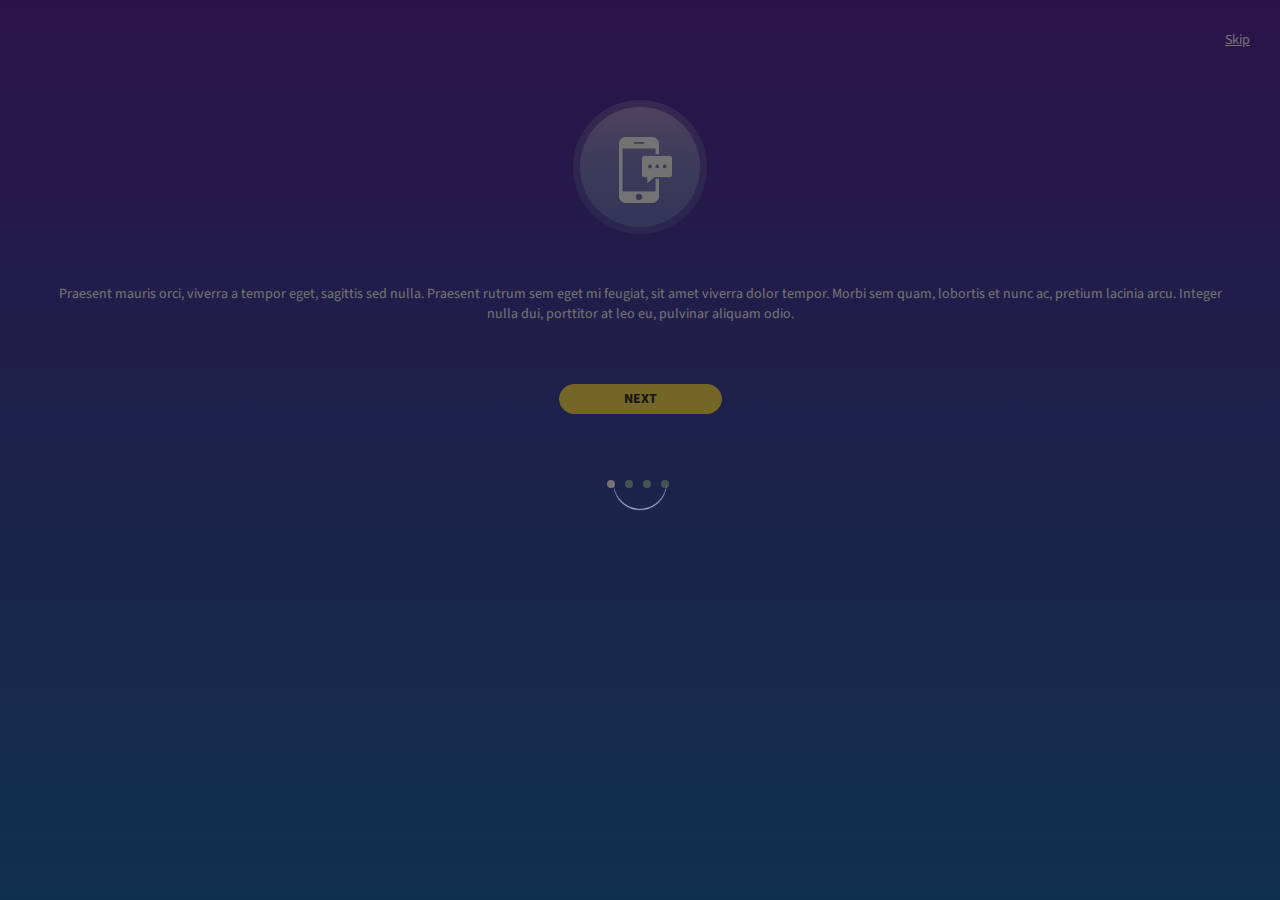
==== commit e92ab491: "updated" ====
--- a/index.html
+++ b/index.html
@@ -8,8 +8,6 @@
 	<link href="https://fonts.googleapis.com/css?family=Source+Sans+Pro:400,600,700,900" rel="stylesheet">
 	<link href="css/bootstrap.min.css" rel="stylesheet">
 	<link href="css/theme.css?v=1.9" rel="stylesheet">
-	<link rel="stylesheet" type="text/css" href="css/slick.css"/>
-	<link rel="stylesheet" type="text/css" href="css/slick-theme.css"/>
 </head>
 <body class="signup-page">
 	<header id="pageheader">
@@ -22,7 +20,7 @@
         </div>
     </div>
     
-	<main id="pagecontent" class="mobile-wrapper">
+	<main id="pagecontent">
     	<div id="emailcheck_html">
 				<div class="text-right">
 					<a href="" class="skip">Skip</a>
--- a/css/theme.css
+++ b/css/theme.css
@@ -254,7 +254,7 @@
 #pagecontent .mobilevp li{list-style:none;border-bottom:1px solid #ddd;padding:7px 15px 5px;}
 #pagecontent .mobilevp li:last-child{border-bottom:0;}
 #pagecontent .mobilevp .vp_header{width:auto;margin:0;height:33px;text-indent:15px;background:#1e75ac;border:0!important;border-radius:3px;-moz-border-radius:3px;-webkit-border-radius:3px;-o-border-radius:3px;padding:0 0 0 0 !important;}
-#pagecontent .mobilevp .vp_header h2{font-family:"Source Sans Pro",sans-serif;font-size:13px;font-weight:700;padding:7px 0px;margin:0;position:absolute;color:#fff;}
+#pagecontent .mobilevp .vp_header h2{font-family:"Source Sans Pro",sans-serif;font-size:13px;font-weight:bold;padding:9px 0px;margin:0;position:absolute;color:#fff;}
 #pagecontent .mobilevp h4{margin-bottom:0;}
 #pagecontent .vp_container h4{color:#333;font-family:"Source Sans Pro",sans-serif;font-size:13px;font-weight:400 !important;line-height:18px;margin:0;min-height:18px;padding:3px 0 4px;}
 #pagecontent .mobilevp .vp_header > a{float:right;margin:0;padding:6px 10px 6px 0;text-align:center;}
@@ -900,18 +900,12 @@
 .user-profile-page.doctor-profile-page{background-color:#f3f7fa;}
 .nonclinic.profile-page2.doctor-profile-page{background-color:#f3f7fa;}
 .walkthrough-img{height:134px;margin:50px auto;width:134px;}
-.slick-dots li button::before{font-size:30px !important;color:#9cb9bb;opacity:1;width:8px;height:8px;top:-6px;left:-1px;}
-.slick-dots li{margin:0 10px 0 0 !important;padding:0;}
-.slick-dots li:last-child{margin:0 !important;}
 .walkthrough-item{padding:0 15px;}
 .skip{color:#fff;text-decoration:underline;}
 .skip:hover{color:#fff;}
 .walkthrough-text{color:#fff;text-align:center;}
 #pagecontent .walkthrough-btn input[type="submit"]{margin:60px auto;}
 .walkthrough-page #pagecontent{padding:20px;}
-.slick-dots li{cursor:pointer;display:inline-block;height:8px;margin:0 5px;padding:0;position:relative;width:8px;}
-.slick-dots li button{font-size:0;height:8px;padding:0;width:8px;}
-.slick-dots li.slick-active button::before{color:#fff;opacity:1;}
 .cal-icon2::after{background-image:url("../img/calendar2.png");bottom:0;content:"";display:inline-block;height:19px;margin:auto;position:absolute;right:12px;top:0;width:18px;z-index:99;}
 #consent input[type="checkbox"]:not(old){margin-top:3px;opacity:1;width:auto;}
 .view-pro-det .form-group{border-bottom:1px solid #ddd;padding:7px 15px 5px;margin:0 !important;}
@@ -927,7 +921,12 @@
 #medical-info_html .select2-results li.select2-results__option:last-child{border-bottom:0;}
 #medical-info_html .select2-container--default .select2-results__option--highlighted[aria-selected]{color:#ffe258;}
 #pagecontent #medical-info_html .yc-form .yc-input{height:35px;background:#f8fafc;border:1px solid #e4e4e4;color:#333 !important;box-shadow:inherit;font-family:"Source Sans Pro",sans-serif!important;font-size:13px !important;font-weight:normal !important;letter-spacing:0.5px;padding:6px 15px;min-width:auto;}
-.dotstyle.walkthrough-dot{background:rgba(0, 0, 0, 0) none repeat scroll 0 0;}
+.dotstyle.walkthrough-dot {
+    background: rgba(0, 0, 0, 0) none repeat scroll 0 0;
+    height: auto;
+    margin: 0;
+    padding: 0;
+}
 .dotstyle.walkthrough-dot li{height:8px;width:8px;}
 .walkthrough-dot.dotstyle-smalldotstroke li.current{border:4px solid #fff;}
 .walkthrough-dot.dotstyle-smalldotstroke li{border:4px solid #9cb9bb;}
@@ -949,10 +948,24 @@
 #pagecontent .viewscannedimage{}
 .dotstyle{text-align:center;}
 }
-.gender-select .select2-container .select2-selection--single {
-	height:40px;
-	padding:5px 0;
+.gender-select .select2-container .select2-selection--single{height:40px;padding:5px 0;}
+.gender-select .select2-container--default .select2-selection--single .select2-selection__arrow{height:40px;}
+.gender-select .select2-container--default.select2-container--open.select2-container--below .select2-selection--single{border-bottom-left-radius:4px;border-bottom-right-radius:4px;}
+.page-view-profile .dotstyle{margin:-20px -15px 15px;}
+#pagecontent .yc-form #pharmacyaddress_wrap .select2-container--default .select2-selection--single{background:#f8fafc;border:1px solid #e4e4e4;}
+#pagecontent .yc-form #pharmacyaddress_wrap .select2-container--default .select2-selection--single .select2-selection__rendered{color:#333333;font-size:14px;line-height:inherit;padding-left:0;}
+.gender-select .select2-container--default .select2-selection--single .select2-selection__placeholder{color:#333;}
+.gender-select .select2-container--default .select2-selection--single .select2-selection__arrow b{border-color:#333 transparent transparent transparent;}
+@media only screen and (max-device-height:600px){#pagecontent .walkthrough-btn input[type="submit"]{margin:35px auto;}
+.walkthrough-item{padding:0;}
 }
-.gender-select .select2-container--default .select2-selection--single .select2-selection__arrow {height: 40px;}
-.gender-select .select2-container--default.select2-container--open.select2-container--below .select2-selection--single {border-bottom-left-radius: 4px;border-bottom-right-radius: 4px;}
-.page-view-profile .dotstyle {margin: -20px -15px 15px;}+@media only screen and (max-device-height:535px){.walkthrough-img{height:120px;margin:30px auto;width:120px;}
+.walkthrough-img > img{height:auto;width:100%;}
+#pagecontent .walkthrough-btn input[type="submit"]{margin:35px auto;}
+.walkthrough-item{padding:0;}
+}
+@media only screen and (max-device-height:480px){.walkthrough-img{height:120px;margin:0 auto 30px;width:120px;}
+.walkthrough-img > img{height:auto;width:100%;}
+#pagecontent .walkthrough-btn input[type="submit"]{margin:35px auto;}
+.walkthrough-item{padding:0;}
+}